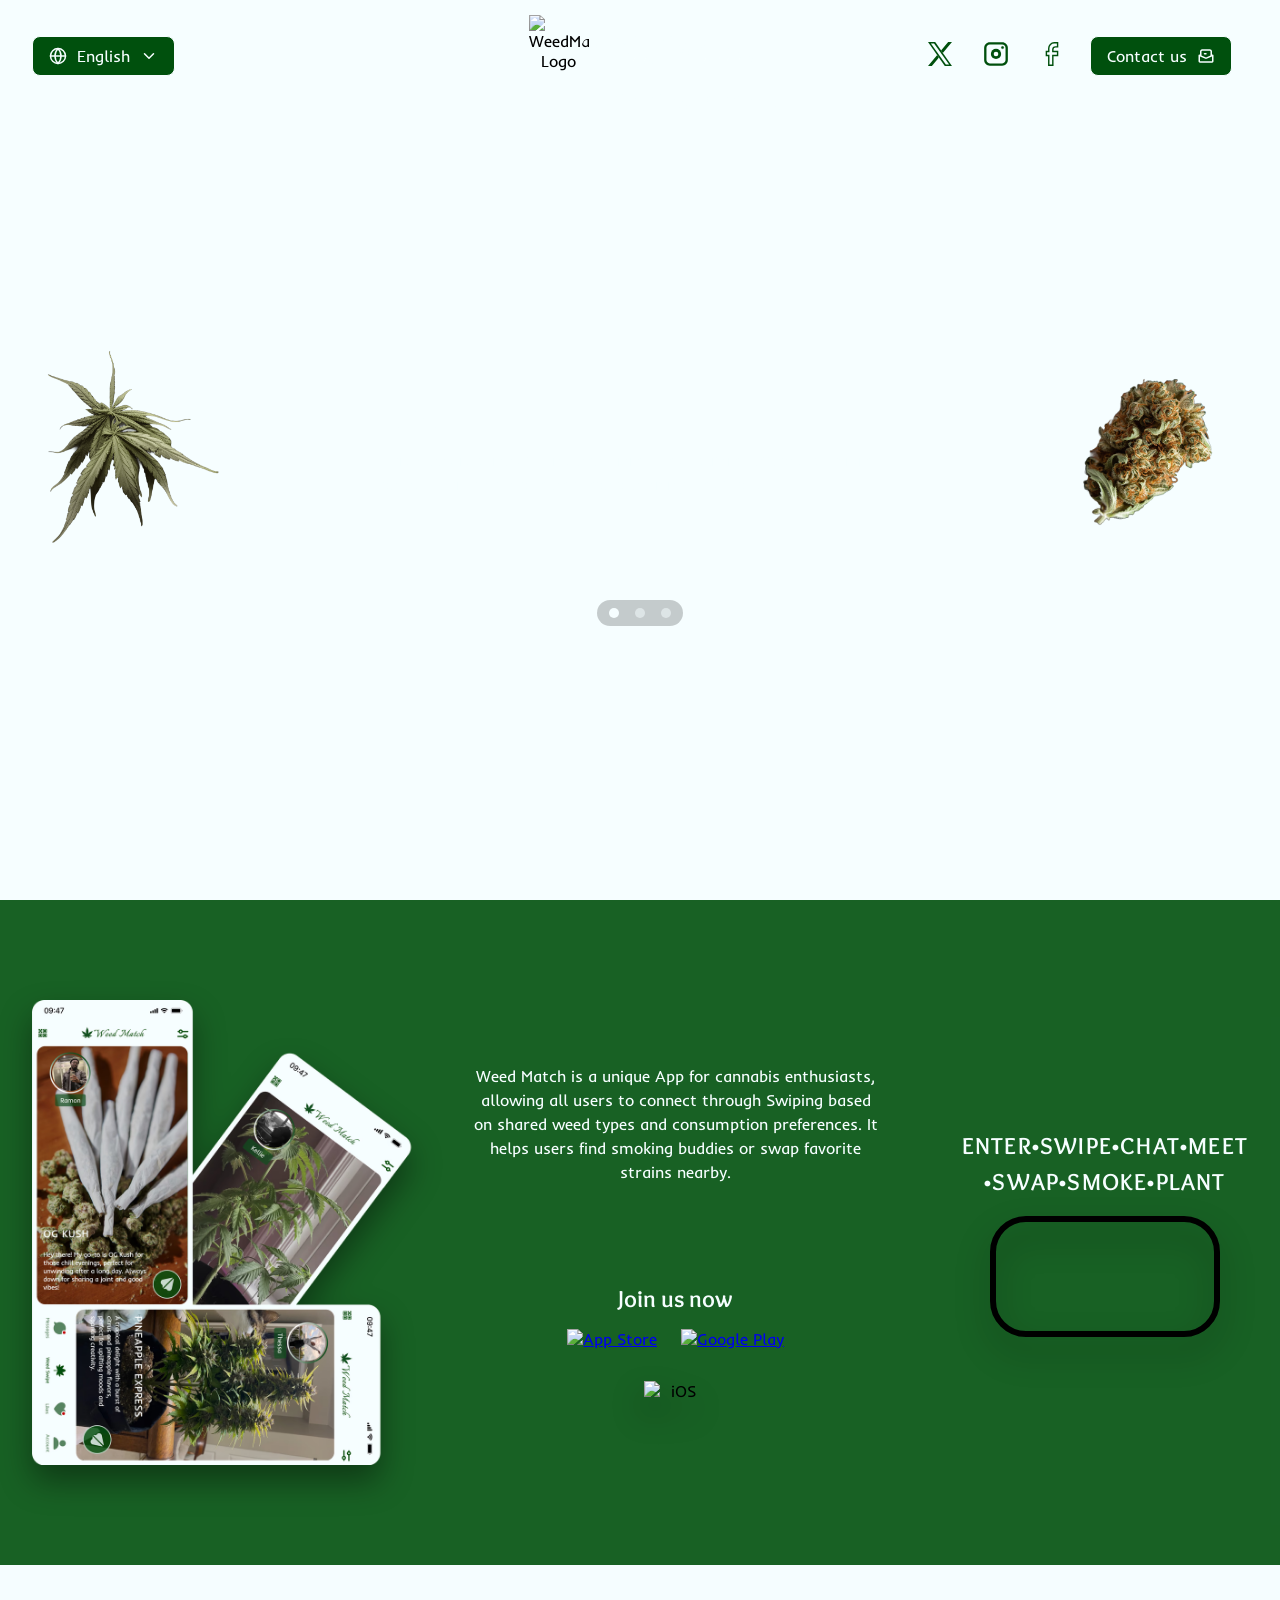
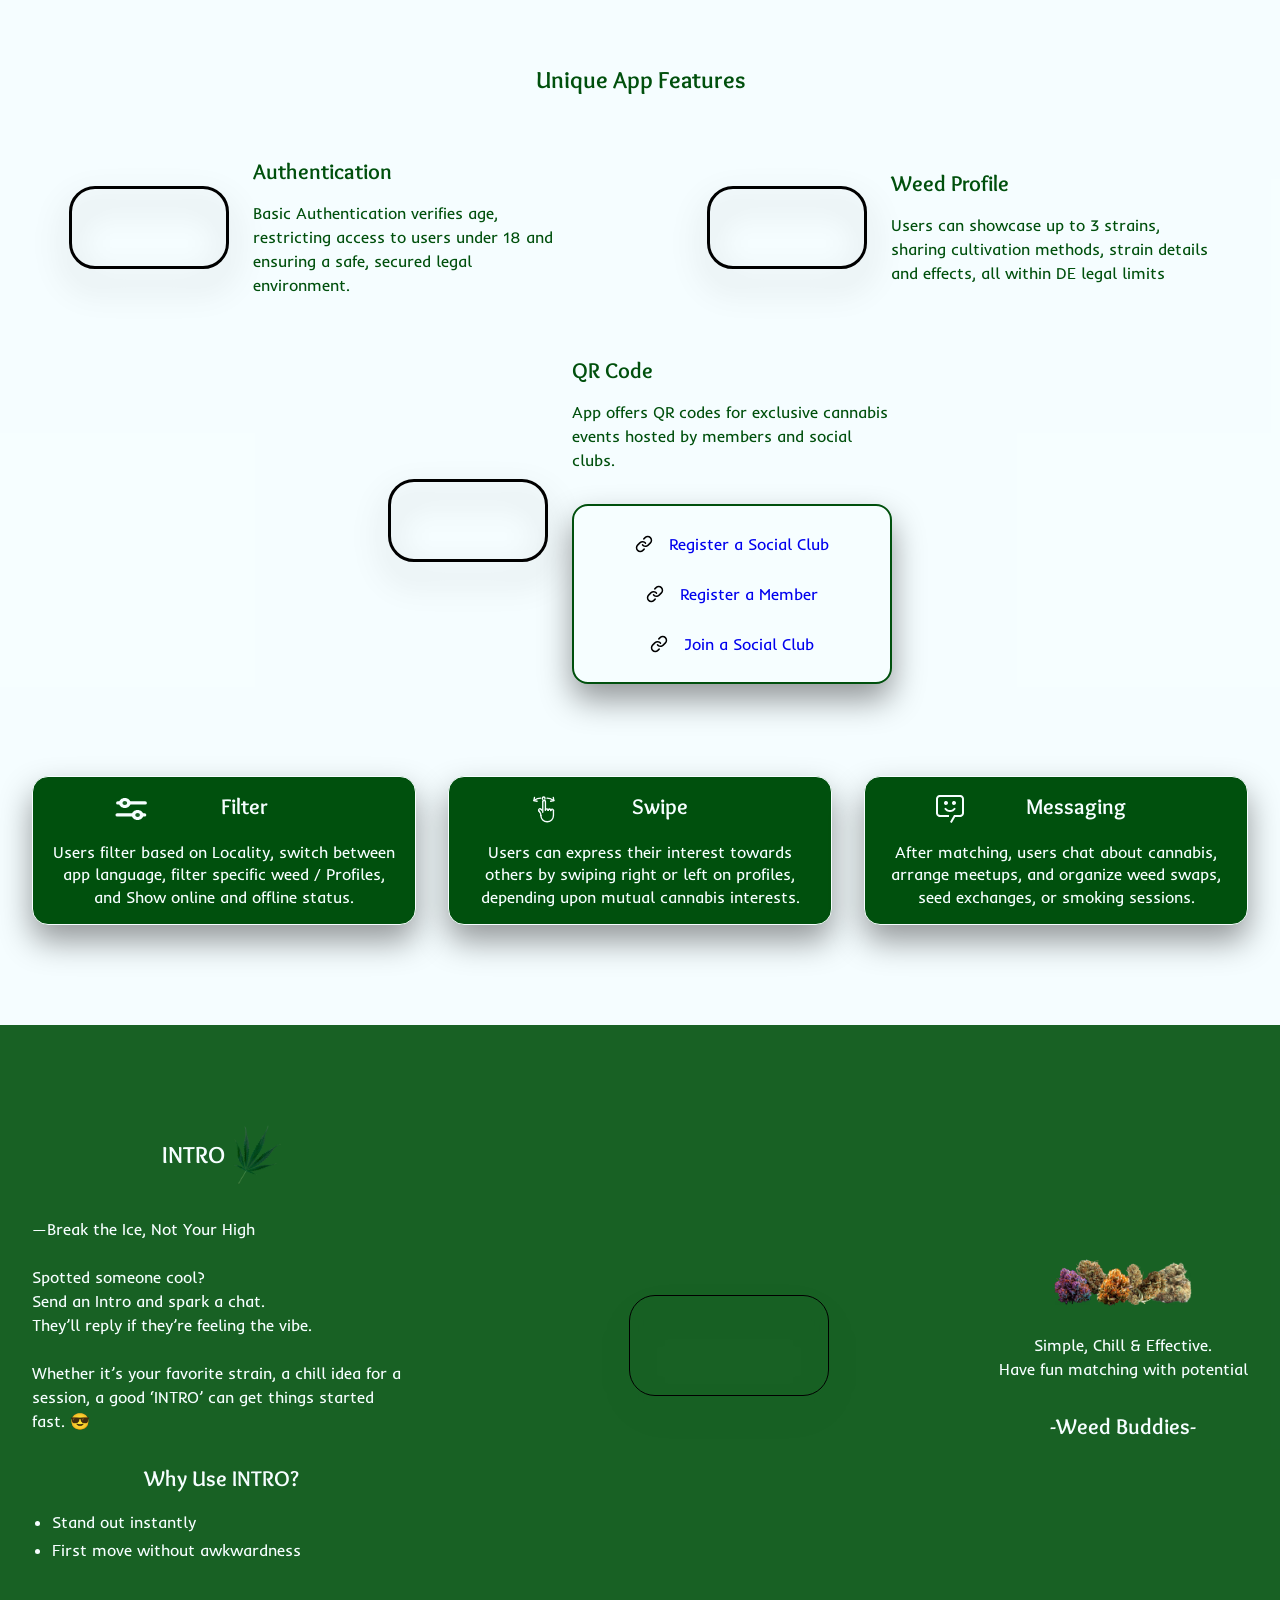
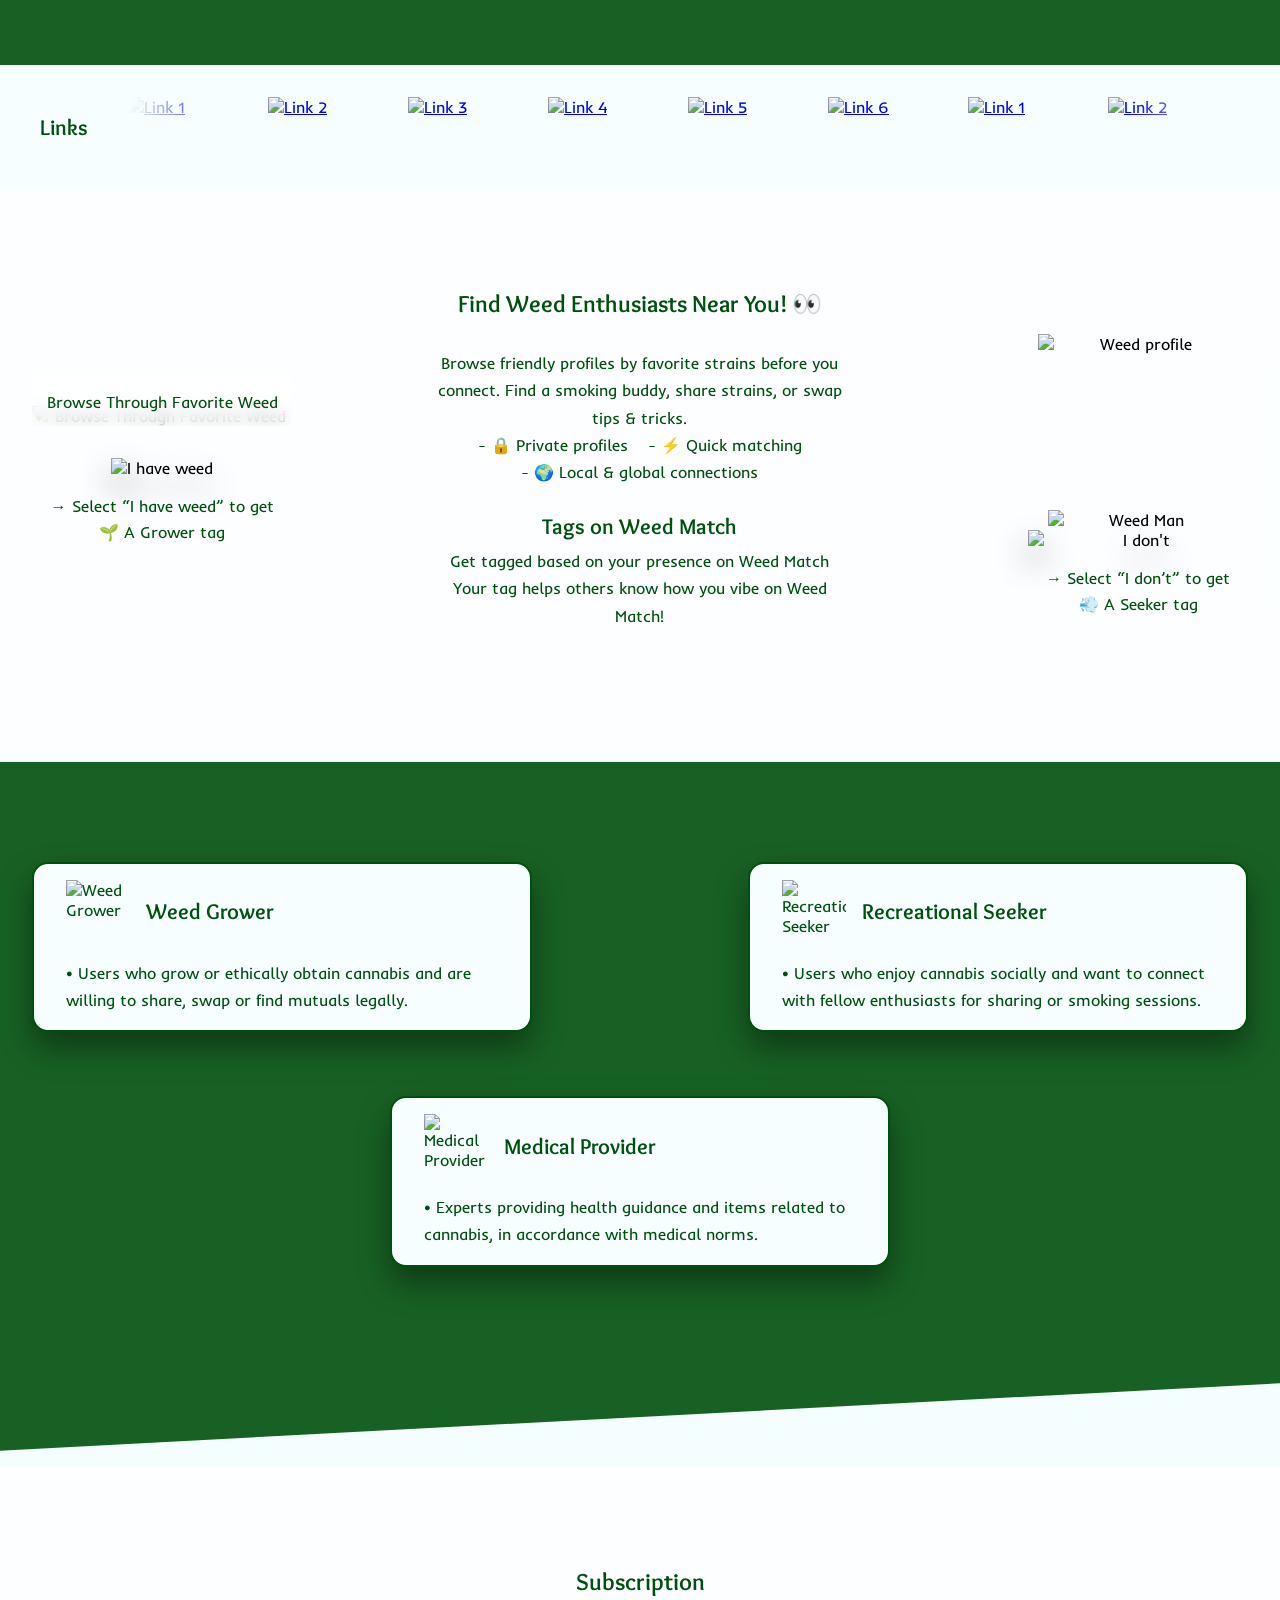
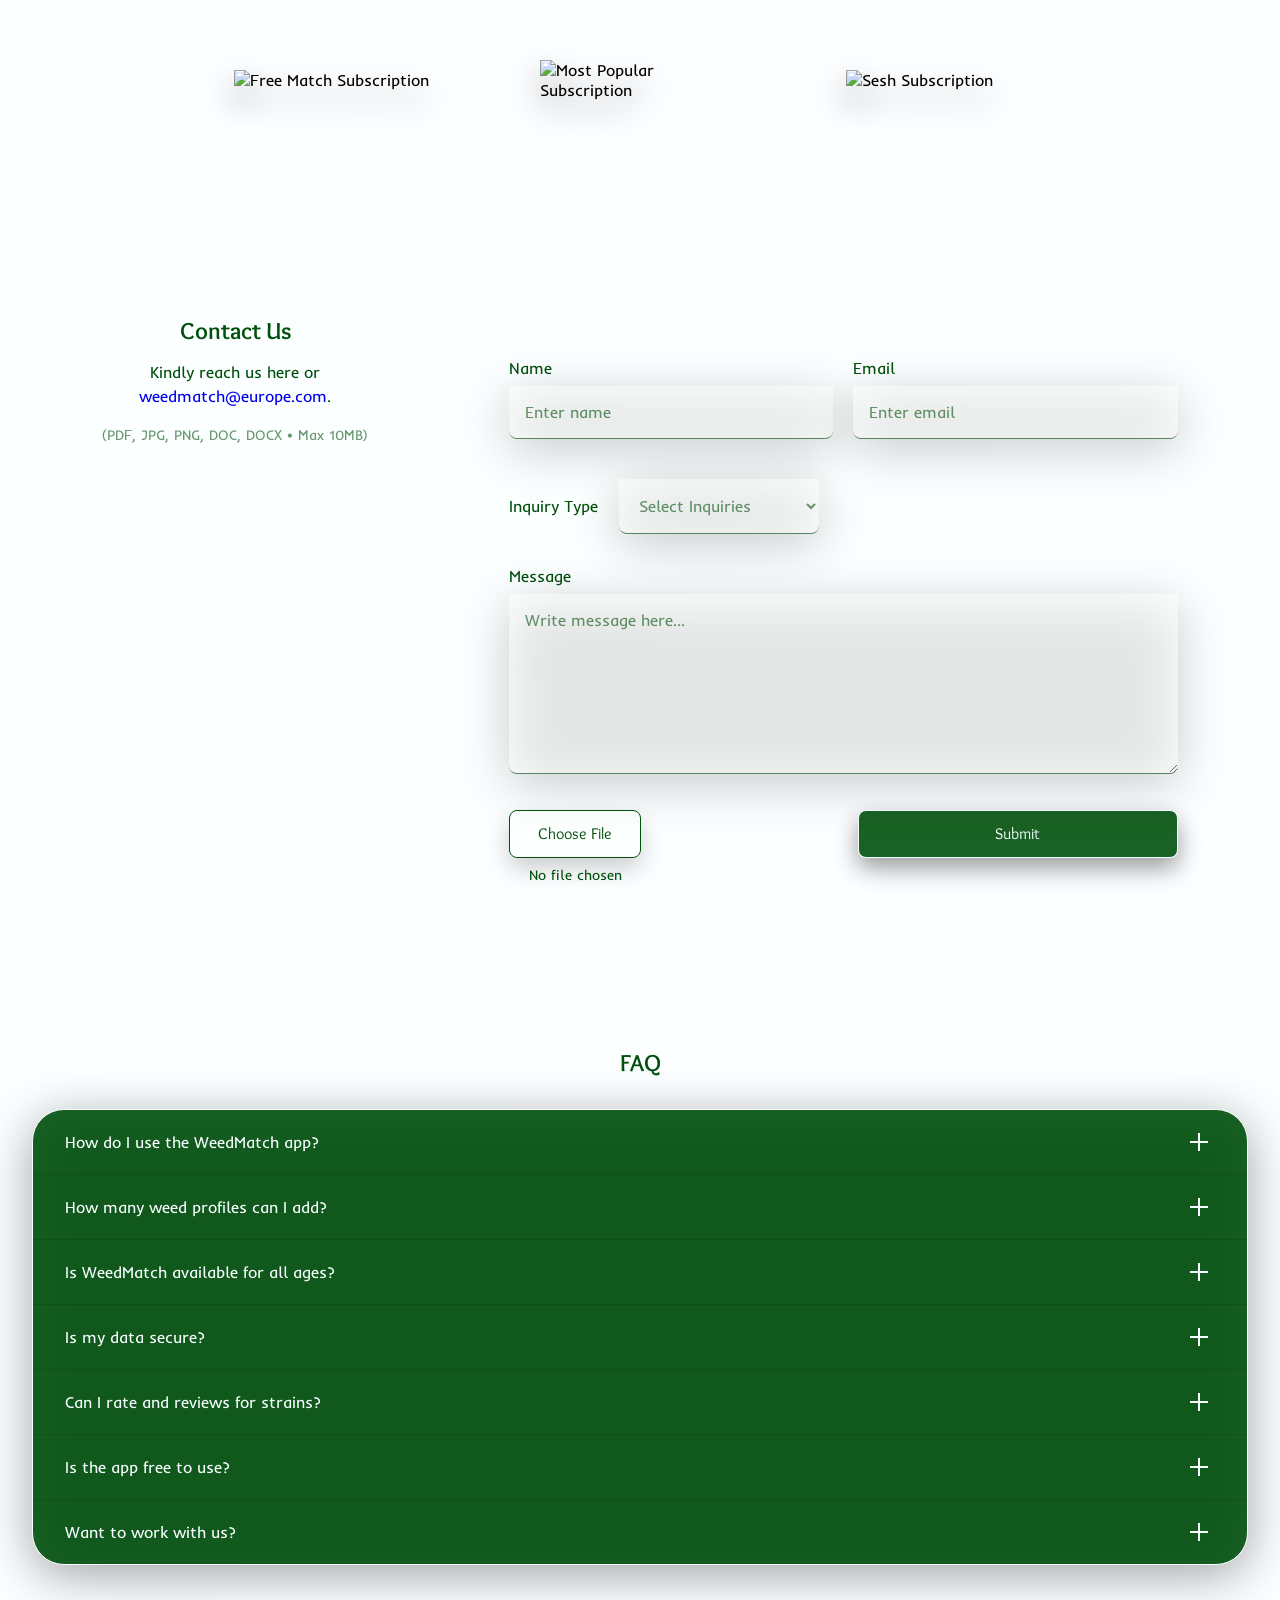
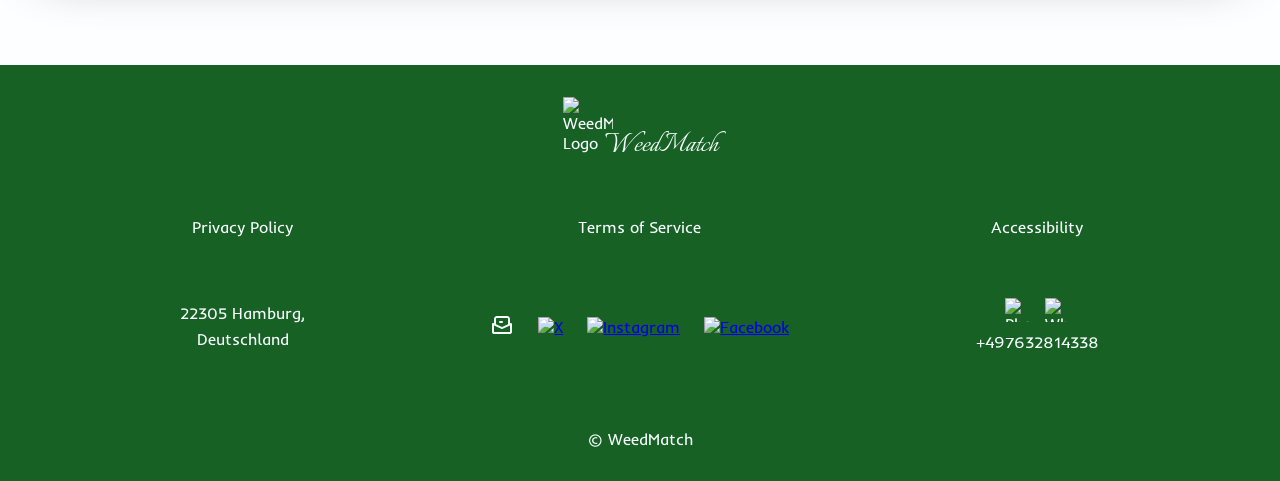
==== index.html @ eb65fa80 "contact form update" ====
<!DOCTYPE html>
<html lang="en">
<head>
    <meta charset="UTF-8">
    <meta name="viewport" content="width=device-width, initial-scale=1.0">
    <meta name="theme-color" content="#00500D">

    <link rel="icon" type="image/png" href="assets/images/favicon.png">
    <meta name="description" content="WeedMatch is a social platform for cannabis enthusiasts to find like minded people, connect, chat, meet, share content, and exchange cannabis related experiences.
">

<!-- Social Media Preview -->

<meta property="og:title" content="WeedMatch">
<meta property="og:description" content="WeedMatch is a social platform for cannabis enthusiasts to find like minded people, connect, chat, meet, share content, and exchange cannabis related experiences.">
<meta property="og:image" content="https://weedmatch.github.io/assets/images/weed-image.png">
<meta property="og:url" content="https://weedmatch.github.io/">
<meta property="og:type" content="website">

    <title>WeedMatch</title>

  <!-- Fonts -->
<link rel="preconnect" href="https://fonts.googleapis.com">
<link rel="preconnect" href="https://fonts.gstatic.com" crossorigin>

<link href="https://fonts.googleapis.com/css2?family=Inder&family=Italianno&family=Overlock:ital,wght@0,400;0,700;0,900;1,400;1,700;1,900&display=swap" rel="stylesheet">

    <!-- CSS -->
    <link rel="stylesheet" href="style.css">
</head>


<body>

    <!-- Fixed Weed Background -->
    <img class="fixed-background" src="assets/images/weed-bg.png" alt="">


    <!-- Hero Section -->
    <section class="hero">

        <!-- Smoke Background Video -->
        <video class="hero-video" autoplay muted loop playsinline>
            <source src="assets/videos/hero-smoke.mp4" type="video/mp4">
        </video>


        <!-- Header -->
        <header class="hero-header container">


            <!-- Brand -->
            <div class="brand">

               <a href="index.html" class="brand-logo">
    <img src="assets/images/weedmatch-logo.png" alt="WeedMatch Logo">

    <div class="brand-name">
        <span>Weed Match</span>
    </div>
             </a>

           <p>Weed Socialization Platform</p>

        </div>


 
          <!-- Header Buttons -->
<div class="header-buttons">

    <div class="language-wrapper">

        <div class="language-selector">

            <img src="assets/icons/icon-language.svg" alt="Language">

            <span class="selected-language">
                English
            </span>

            <img class="language-chevron" src="assets/icons/icon-chevron-down.svg" alt="Change language">

        </div>


        <div class="language-menu">

            <div class="language-option">
                Deutsch
            </div>

        </div>

    </div>


    <!-- Right Actions -->
    <div class="header-actions">


    <!-- Desktop Version -->
<div class="social-icons">

    <div class="icon-frame">
        <a href="https://x.com/weed_match?s=21" target="_blank" rel="noopener noreferrer">
            <img src="assets/icons/icon-x.svg" alt="X">
        </a>
    </div>

    <div class="icon-frame">
        <a href="https://www.instagram.com/weedmatch.app?igsh=bzNyNDAwMW0weTMx" target="_blank" rel="noopener noreferrer">
            <img src="assets/icons/icon-instagram.svg" alt="Instagram">
        </a>
    </div>

    <div class="icon-frame">
        <a href="https://facebook.com" target="_blank" rel="noopener noreferrer">
            <img src="assets/icons/icon-facebook.svg" alt="Facebook">
        </a>
    </div>

</div>


    <a href="mailto:weedmatch@europe.com" class="contact-button">
    <span>Contact us</span>
    <img src="assets/icons/icon-contact.svg" alt="Contact">
</a>


    <!-- Responsive Contact Dropdown -->
<div class="contact-wrapper">

    <button class="contact-toggle">
        <span>Contact us</span>
        <img class="contact-chevron" src="assets/icons/icon-chevron-down.svg" alt="Contact menu">
    </button>


    <div class="contact-menu">

        <div class="icon-frame">
            <a href="https://x.com/weed_match?s=21" target="_blank" rel="noopener noreferrer">
                <img src="assets/icons/icon-x-white.svg" alt="X">
            </a>
        </div>

        <div class="icon-frame">
            <a href="https://www.instagram.com/weedmatch.app?igsh=bzNyNDAwMW0weTMx" target="_blank" rel="noopener noreferrer">
                <img src="assets/icons/icon-instagram-white.svg" alt="Instagram">
            </a>
        </div>

        <div class="icon-frame">
            <a href="https://facebook.com" target="_blank" rel="noopener noreferrer">
                <img src="assets/icons/icon-facebook-white.svg" alt="Facebook">
            </a>
        </div>

        <div class="icon-frame">
            <a href="mailto:weedmatch@europe.com">
                <img src="assets/icons/icon-contact-white.png" alt="Contact">
            </a>
        </div>

    </div>

</div>

        </header>


        <!-- Carousel -->

<div class="weed-carousel container">


    <!-- Sativa Slide -->
    <div class="carousel-slide active">

        <div class="carousel-image left">
            <img src="assets/images/carousel-sativa-left.png" alt="Sativa">
        </div>


        <div class="carousel-content">

            <h1>Sativa</h1>

            <p>
                This weed is prized for its energizing and uplifting effects,
                providing a cerebral high that can enhance creativity and focus.
            </p>

        </div>


        <div class="carousel-image right">
            <img src="assets/images/carousel-sativa-right.png" alt="Sativa">
        </div>

    </div>



    <!-- Hybrid Slide -->
    <div class="carousel-slide">

        <div class="carousel-image left">
            <img src="assets/images/carousel-hybrid-left.png" alt="Hybrid">
        </div>


        <div class="carousel-content">

            <h1>Hybrid</h1>

            <p>
                Combines the best of Indica and Sativa strains, 
                delivering a balanced mix of relaxation and 
                uplifting energy for any occasion.
            </p>

        </div>


        <div class="carousel-image right">
            <img src="assets/images/carousel-hybrid-right.png" alt="Hybrid">
        </div>

    </div>



    <!-- Indica Slide -->
    <div class="carousel-slide">

        <div class="carousel-image left">
            <img src="assets/images/carousel-indica-left.png" alt="Indica">
        </div>


        <div class="carousel-content">

            <h1>Indica</h1>

            <p>
                Known for its soothing and sedating effects,
                ideal for nighttime relaxation and helping you fully unwind.
            </p>

        </div>


        <div class="carousel-image right">
            <img src="assets/images/carousel-indica-right.png" alt="Indica">
        </div>

    </div>


</div>



<!-- Carousel Controls -->

<div class="carousel-controls">

    <div class="carousel-dot active" data-slide="0"></div>
    <div class="carousel-dot" data-slide="1"></div>
    <div class="carousel-dot" data-slide="2"></div>

</div>






        


        
        
    </section>


    <!-- Swipe Section -->

<section class="swipe-section">

    <div class="swipe-container">


        <!-- Left Image -->

        <div class="swipe-image">

            <img src="assets/images/swipepage-image.avif" alt="Swipe Page">

        </div>


        <!-- Middle Content -->

<div class="swipe-content">


    <p class="swipe-description">

        Weed Match is a unique App for cannabis enthusiasts, 
        allowing all users to connect through Swiping based on shared weed 
        types and consumption preferences. It helps users find smoking buddies 
        or swap favorite strains nearby.

    </p>

    <h2 class="swipe-title">

        Join us now

    </h2>

   <div class="store-buttons">

      <a href="https://apple.com/" target="_blank" rel="noopener noreferrer">
        <img src="assets/icons/icon-app-store.svg" alt="App Store">
     </a>

      <a href="https://play.google.com/store/games?hl=en" target="_blank" rel="noopener noreferrer">
        <img src="assets/icons/icon-google-play.svg" alt="Google Play">
     </a>

</div>

    <!-- Decorative Icons -->

    <div class="swipe-decoration">

        <img src="assets/icons/weed-icon.png" alt="">

        <img class="ios-icon" src="assets/icons/ios-icon.svg" alt="iOS">

        <img src="assets/icons/weed-icon.png" alt="">

    </div>

</div>


        <!-- Right Video -->

        <div class="swipe-video-container">
            
            <div class="video-title-text">
    ENTER•SWIPE•CHAT•MEET
    <br>
    •SWAP•SMOKE•PLANT
</div>

            <div class="phone-mockup">
                
                <video autoplay muted loop playsinline>

                    <source src="assets/videos/swipe-view.mp4" type="video/mp4">

                </video>

            </div>

        </div>

    </div>

</section>










    
<!-- Unique App Features Section -->
    
<section class="unique-features-section">

    <h2 class="section-title">Unique App Features</h2>

    <div class="unique-features-container">


        <!-- Feature 1: Basic Authentication -->
        <div class="feature-row">

            <div class="feature-video">
                <div class="video-mockup">
                    <video autoplay muted loop playsinline>
                        <source src="assets/videos/basic-authentication.mp4" type="video/mp4">
                    </video>
                </div>
            </div>


            <div class="feature-content">

                <h2>Authentication</h2>

                <p>
                    Basic Authentication verifies age, restricting access to users under 
                    18 and ensuring a safe, secured legal environment.
                </p>

            </div>

        </div>


        <!-- Feature 2: Weed Profile -->
        <div class="feature-row">

            <div class="feature-video">
                <div class="video-mockup">
                    <video autoplay muted loop playsinline>
                        <source src="assets/videos/weed-profile.mp4" type="video/mp4">
                    </video>
                </div>
            </div>


            <div class="feature-content">

                <h2>Weed Profile</h2>

                <p>
                    Users can showcase up to 3 strains, sharing cultivation methods, strain details and effects, all within DE legal limits
                </p>

            </div>

        </div>

        <!-- Feature 3: QR Code Social Clubs -->
        <div class="feature-row">

            <div class="feature-video">
                <div class="video-mockup">
                    <video autoplay muted loop playsinline>
                        <source src="assets/videos/qr-code.mp4" type="video/mp4">
                    </video>
                </div>
            </div>

                   <div class="feature-content">

            <h2>QR Code</h2>

            <p>
                App offers QR codes for exclusive cannabis events hosted by members and social clubs.
            </p>

            <!-- QR Links Frame -->

            <div class="qr-links-box">

    <a href="https://forms.gle/w1RPfFKexkXsT8Qy8" target="_blank" rel="noopener noreferrer">
        <img src="assets/icons/link-chain.svg" alt="">
        Register a Social Club
    </a>

    <a href="https://forms.gle/Zi711PhCf2ZH7Gg26" target="_blank" rel="noopener noreferrer">
        <img src="assets/icons/link-chain.svg" alt="">
        Register a Member
    </a>

    <a href="https://www.socialclublist.com/social-clubs" target="_blank" rel="noopener noreferrer">
        <img src="assets/icons/link-chain.svg" alt="">
        Join a Social Club
    </a>

</div>

        </div>

    </div>


    <!-- Feature Cards -->

    <div class="bottom-feature-cards">

        <!-- Card 1 -->

        <div class="bottom-feature-card">

            <div class="card-icon-wrapper">
                <img src="assets/icons/filter-icon.svg" class="card-icon green-icon" alt="Filter">
                <img src="assets/icons/filter-icon-white.svg" class="card-icon white-icon" alt="Filter">
            </div>

            <h3>Filter</h3>

            <p>
                Users filter based on Locality, switch between app language, filter specific weed / Profiles, and Show online and offline status.
            </p>

        </div>

        <!-- Card 2 -->

        <div class="bottom-feature-card">

            <div class="card-icon-wrapper">
                <img src="assets/icons/swipe-connectivity.svg" class="card-icon green-icon" alt="Swipe Connectivity">
                <img src="assets/icons/swipe-connectivity-white.svg" class="card-icon white-icon" alt="Swipe Connectivity">
            </div>

            <h3>Swipe</h3>

            <p>
                Users can express their interest towards others by swiping right or left on profiles, depending upon mutual cannabis interests.
            </p>

        </div>

        <!-- Card 3 -->

        <div class="bottom-feature-card">

            <div class="card-icon-wrapper">
                <img src="assets/icons/direct-communication.svg" class="card-icon green-icon" alt="Direct Communication">
                <img src="assets/icons/direct-communication-white.svg" class="card-icon white-icon" alt="Direct Communication">
            </div>

            <h3>Messaging</h3>

            <p>
                After matching, users chat about cannabis, arrange meetups, 
                and organize weed swaps, seed exchanges, or smoking sessions.
            </p>

        </div>
    </div>

</div>

</section>
   









    
<!-- INTRO Section -->

<section class="intro-section">
    <div class="intro-container">

        <!-- Column 1: INTRO Content -->
        <div class="intro-content">

            <div class="intro-title-row">

                <h2>INTRO</h2>
                <img src="assets/images/weed-leave.avif" alt="Weed Leaf">

            </div>


            <p class="intro-description">

                —Break the Ice, Not Your High<br><br>

                Spotted someone cool?<br>
                Send an Intro and spark a chat.<br>
                They’ll reply if they’re feeling the vibe.<br><br>

                Whether it’s your favorite strain, a chill idea 
                for a session, a good ‘INTRO’ can get things 
                started fast. 😎

            </p>

            <h3 class="intro-subtitle">
                Why Use INTRO?
            </h3>

            <ul class="intro-benefits">

                <li>Stand out instantly</li>

                <li>First move without awkwardness</li>

            </ul>

        </div>

        <!-- Column 2: Video -->

        <div class="intro-video-container">
            <div class="intro-video-frame">

                <video autoplay muted loop playsinline>
                    <source src="assets/videos/send-intro.mp4" type="video/mp4">

                </video>

            </div>
            
        </div>


        <!-- Column 3: Weed Buddies -->
        <div class="intro-right">

            <img 
            class="intro-weed-image" 
            src="assets/images/weed-image.png" 
            alt="Weed">

            <p class="intro-right-text">

                Simple, Chill & Effective.<br>
                Have fun matching with potential

            </p>

            <h3 class="weed-buddies-title">

                -Weed Buddies-

            </h3>

        </div>

    </div>
    </section>

    


    





    
<!-- Links Ticker Section -->

<section class="links-section">

    <div class="links-container">

        <h2 class="links-title">
            Links
        </h2>

        <div class="ticker-wrapper">

            <div class="ticker-track">



                <!-- First Logo Set -->

                <div class="ticker-set">


                    <a href="https://docs.google.com/forms/d/e/1FAIpQLScVTIOOdbUJV9QoDYIU9YzP6MgNE5QOnMY_2gLRpHkIwErt3A/viewform" target="_blank">
                        <img src="assets/images/logo-link-1.png" alt="Link 1">
                    </a>

                    <a href="https://www.dutch-headshop.eu/blog/germany-cannabis-legalization" target="_blank">
                        <img src="assets/images/logo-link-2.png" alt="Link 2">
                    </a>

                    <a href="https://cannabis-akademie.com/en/" target="_blank">
                        <img src="assets/images/logo-link-3.png" alt="Link 3">
                    </a>

                    <a href="https://cscsdeutschland.de/" target="_blank">
                        <img src="assets/images/logo-link-4.png" alt="Link 4">
                    </a>

                    <a href="https://aachen-social-club.de/" target="_blank">
                        <img src="assets/images/logo-link-5.png" alt="Link 5">
                    </a>

                    <a href="https://biotabs.nl/en/blog/germany-embraces-cannabis/" target="_blank">
                        <img src="assets/images/logo-link-6.png" alt="Link 6">
                    </a>

                </div>


                <!-- Duplicate Logo Set For Infinite Loop -->

                <div class="ticker-set">

                    <a href="https://docs.google.com/forms/d/e/1FAIpQLScVTIOOdbUJV9QoDYIU9YzP6MgNE5QOnMY_2gLRpHkIwErt3A/viewform" target="_blank">
                        <img src="assets/images/logo-link-1.png" alt="Link 1">
                    </a>

                    <a href="https://www.dutch-headshop.eu/blog/germany-cannabis-legalization" target="_blank">
                        <img src="assets/images/logo-link-2.png" alt="Link 2">
                    </a>

                    <a href="https://cannabis-akademie.com/en/" target="_blank">
                        <img src="assets/images/logo-link-3.png" alt="Link 3">
                    </a>

                    <a href="https://cscsdeutschland.de/" target="_blank">
                        <img src="assets/images/logo-link-4.png" alt="Link 4">
                    </a>

                    <a href="https://aachen-social-club.de/" target="_blank">
                        <img src="assets/images/logo-link-5.png" alt="Link 5">
                    </a>

                    <a href="https://biotabs.nl/en/blog/germany-embraces-cannabis/" target="_blank">
                        <img src="assets/images/logo-link-6.png" alt="Link 6">
                    </a>

                </div>

            </div>
        </div>
    </div>

</section>









    <!-- Weed Enthusiasts Section -->

<section class="enthusiasts-section">

    <div class="enthusiasts-container">

        <!-- Column 1 -->
        
        <div class="enthusiasts-left">


            <div class="weed-selection-card">
                <div class="weed-selection-image">
                    <img src="assets/images/weed-selection.png" alt="Browse Through Favorite Weed">

                    <div class="weed-selection-overlay">

                        Browse Through Favorite Weed

                    </div>
                </div>

            </div>

            <div class="enthusiasts-tag-image">

                <img src="assets/images/i-do.png" alt="I have weed">

            </div>

            <p class="enthusiasts-tag-text">

                → Select “I have weed” to get<br>
                🌱 A Grower tag

            </p>

        </div>



        <!-- Column 2 -->

        <div class="enthusiasts-content">

            <h2>
                Find Weed Enthusiasts Near You! 👀
            </h2>

            <p>
                
                Browse friendly profiles by favorite strains before you connect. Find a smoking buddy, share strains, or swap tips & tricks.
                
                <br>
                
                - 🔒 Private profiles&nbsp;&nbsp;&nbsp;&nbsp;- ⚡ Quick matching<br>
                - 🌍 Local & global connections
                
                <br><br>
                
            </p>

            <h3>

                Tags on Weed Match

            </h3>
            
            <p>

                Get tagged based on your presence on Weed Match
                <br>
                Your tag helps others know how you vibe on Weed Match!
            </p>

        </div>


        <!-- Column 3 -->

        <div class="enthusiasts-right">

            <!-- Image Slider -->

            <div class="enthusiasts-slider">
                <img class="slider-image active" src="assets/images/1.png" alt="Weed profile">
                <img class="slider-image" src="assets/images/2.png" alt="Weed profile">
                <img class="slider-image" src="assets/images/3.png" alt="Weed profile">
                <img class="slider-image" src="assets/images/4.png" alt="Weed profile">
                <img class="slider-image" src="assets/images/5.png" alt="Weed profile">
                <img class="slider-image" src="assets/images/6.png" alt="Weed profile">
                <img class="slider-image" src="assets/images/7.png" alt="Weed profile">
                <img class="slider-image" src="assets/images/8.png" alt="Weed profile">
                <img class="slider-image" src="assets/images/9.png" alt="Weed profile">

            </div>

            <img class="weed-man-image" src="assets/images/weed-man.png" alt="Weed Man">
            <img class="i-dont-image" src="assets/images/i-dont.png" alt="I don't">
            <p class="enthusiasts-seeker-text">

    → Select “I don’t” to get<br>
    💨 A Seeker tag

</p>
        </div>

    </div>

</section>








<!-- Weed Match Tags Section -->

<section class="tags-section">

    <div class="tags-container">

        <!-- Top Left: Weed Grower -->

        <div class="tag-card tag-card-grower">

            <div class="tag-header">

                <div class="tag-icon-wrapper">

                    <img 
                        class="tag-icon icon-default"
                        src="assets/icons/weed-icon.png"
                        alt="Weed Grower"
                    >

                    <img 
                        class="tag-icon icon-hover"
                        src="assets/icons/weed-icon-white.png"
                        alt="Weed Grower"
                    >

                </div>

                <h3>
                    Weed Grower
                </h3>

            </div>

            <p>
                • Users who grow or ethically obtain cannabis and are willing to share, swap or find mutuals legally.
            </p>

        </div>


        <!-- Bottom Center: Medical Provider -->

        <div class="tag-card tag-card-medical">

            <div class="tag-header">

                <div class="tag-icon-wrapper">

                    <img 
                        class="tag-icon icon-default"
                        src="assets/icons/med.png"
                        alt="Medical Provider"
                    >

                    <img 
                        class="tag-icon icon-hover"
                        src="assets/icons/med.png"
                        alt="Medical Provider"
                    >

                </div>

                <h3>
                    Medical Provider
                </h3>

            </div>

            <p>
                • Experts providing health guidance and items related to cannabis, in accordance with medical norms.
            </p>

        </div>


        <!-- Top Right: Recreational Seeker -->

        <div class="tag-card tag-card-seeker">

            <div class="tag-header">

                <div class="tag-icon-wrapper">

                    <img 
                        class="tag-icon icon-default"
                        src="assets/icons/seeker.png"
                        alt="Recreational Seeker"
                    >

                    <img 
                        class="tag-icon icon-hover"
                        src="assets/icons/seeker-white.png"
                        alt="Recreational Seeker"
                    >

                </div>

                <h3>
                    Recreational Seeker
                </h3>

            </div>

            <p>
                • Users who enjoy cannabis socially and want to connect with fellow enthusiasts for sharing or smoking sessions.
            </p>

        </div>

    </div>

</section>





<!-- SECTION DIVIDER -->

<div class="section-divider">
    <img src="assets/images/polygon-divider.svg" alt="">
</div>










    <!-- SUBSCRIPTION SECTION -->

<section class="subscription-section">

    <div class="subscription-container">

        <h2>
            Subscription
        </h2>

        <!-- Desktop subscription cards -->

        <div class="subscription-desktop">
            <img src="assets/images/free-match.png" alt="Free Match Subscription">
            <img src="assets/images/most-popular.png" alt="Most Popular Subscription">
            <img src="assets/images/sesh.png" alt="Sesh Subscription">

        </div>


        <!-- Mobile subscription slider -->

        <div class="subscription-slider">

           <button class="subscription-arrow left-arrow">

    <img src="assets/icons/arrow-circle.svg" alt="Previous">

</button>

<div class="subscription-slide-image">

        <img 
        id="subscription-image"
        src="assets/images/most-popular.png"
        alt="Subscription Plan">

    </div>
            
<button class="subscription-arrow right-arrow">

    <img src="assets/icons/arrow-circle.svg" alt="Next">

</button>

        </div>

        <!-- slider dots -->

        <div class="subscription-dots">
            <span class="subscription-dot active"></span>
            <span class="subscription-dot"></span>
            <span class="subscription-dot"></span>

        </div>


    </div>

</section>















<!-- Contact Us Section -->

<section class="contact-form-section">

    <div class="contact-form-container">

        <!-- Left Column -->

        <div class="contact-content">

            <div class="sticky-inner">

                <h2>Contact Us</h2>

                <p>
                    Kindly reach us here or
                    <br>
                    <a href="mailto:weedmatch@europe.com">weedmatch@europe.com</a>.
                </p>

                <p class="file-restriction-note">
                    (PDF, JPG, PNG, DOC, DOCX • Max 10MB)
                </p>

            </div>

        </div>


        <!-- Right Column -->

        <div class="contact-form-wrapper">

            <form id="contactForm" class="contact-form">

                <!-- Name + Email Row -->

                <div class="form-row">

                    <div class="form-group">

                        <label for="fullname">Name</label>

                        <input 
                            type="text"
                            id="fullname"
                            name="fullname"
                            placeholder="Enter name"
                            required>

                    </div>

                    <div class="form-group">

                        <label for="email">Email</label>

                        <input 
                            type="email"
                            id="email"
                            name="email"
                            placeholder="Enter email"
                            required>

                    </div>

                </div>


                <!-- Inquiry Type -->

                <div class="form-group">

                    <label for="inquiry">Inquiry Type</label>

                    <select id="inquiry" name="inquiry" required>

                        <option value="" disabled selected>
                            Select Inquiries
                        </option>

                        <option value="Report Issues">
                            Report Issues
                        </option>

                        <option value="Careers">
                            Careers
                        </option>

                        <option value="Med Providers">
                            Med Providers
                        </option>

                        <option value="Others">
                            Others
                        </option>

                    </select>

                </div>


                <!-- Message -->

                <div class="form-group">

                    <label for="message">Message</label>

                    <textarea
                        id="message"
                        name="message"
                        placeholder="Write message here..."
                        required></textarea>

                </div>


                <!-- File + Submit Row -->

                <div class="form-bottom-row">

                    <div class="file-group">

                        <label for="attachment" class="file-button">
                            Choose File
                        </label>

                        <input
                            type="file"
                            id="attachment"
                            name="attachment"
                            hidden>

                        <div class="file-list">
                            No file chosen
                        </div>

                    </div>

                    <button type="submit" class="contact-submit">
                        Submit
                    </button>

                </div>

            </form>

                <!-- Success Overlay -->
    <!-- THIS IS WHERE IT GOES: AFTER contact-form-container -->

    <div class="contact-success-overlay" id="contactSuccessOverlay">

        <div class="contact-success-card">

            <button
                type="button"
                class="contact-success-close"
                id="contactSuccessClose"
                aria-label="Close success message">
                ×
            </button>

            <div class="contact-success-title">

                <span class="success-check">✓</span>

                <span>Sent</span>

            </div>

            <p class="contact-success-message">

                Thank you <span id="successFirstName"></span>.<br>
                We will respond shortly.

            </p>

        </div>

    </div>

        </div>

    </div>

</section>










<!-- FAQ Section -->

<section class="contact-faq-section">

    <div class="contact-faq-container">

        <!-- FAQ -->

        <div class="faq-content">

            <h2>
                FAQ
            </h2>


            <div class="faq-accordion">


                <div class="faq-item">

                    <button class="faq-question">

                        <span>
                            How do I use the WeedMatch app?
                        </span>

                        <span class="faq-icon">
                            +
                        </span>

                    </button>


                    <div class="faq-answer">

                        <p>
                            Simply download the app, create a profile, and use the matching features to find strains, products, or other like minded users that fit your preferences.
                        </p>

                    </div>
                </div>



                <div class="faq-item">

                    <button class="faq-question">

                        <span>
                            How many weed profiles can I add?
                        </span>

                        <span class="faq-icon">
                            +
                        </span>

                    </button>


                    <div class="faq-answer">

                        <p>
                            Users at the moment are able to add 1 - 3 strains max. to their profile.
                        </p>

                    </div>

                </div>


                <div class="faq-item">

                    <button class="faq-question">

                        <span>
                            Is WeedMatch available for all ages?
                        </span>

                        <span class="faq-icon">
                            +
                        </span>

                    </button>


                    <div class="faq-answer">

                        <p>
                            No, WeedMatch only allows users from ages 18 and above to use the application.
                        </p>

                    </div>

                </div>


                <div class="faq-item">

                    <button class="faq-question">

                        <span>
                            Is my data secure?
                        </span>

                        <span class="faq-icon">
                            +
                        </span>

                    </button>


                    <div class="faq-answer">

                        <p>
                            Yes, WeedMatch employs robust encryption and privacy measures to keep your information safe.
                        </p>

                    </div>

                </div>

                <div class="faq-item">

                    <button class="faq-question">

                        <span>
                            Can I rate and reviews for strains?
                        </span>

                        <span class="faq-icon">
                            +
                        </span>

                    </button>


                    <div class="faq-answer">

                        <p>
                            Once you’ve tried a strain, you can rate the user directly in the app to help other users. Reviews are not supported.
                        </p>

                    </div>

                </div>


                <div class="faq-item">

                    <button class="faq-question">

                        <span>
                            Is the app free to use?
                        </span>

                        <span class="faq-icon">
                            +
                        </span>

                    </button>


                    <div class="faq-answer">

                        <p>
                            WeedMatch is available for free download on both iOS and Android. To unlock premium features and connect with the community, you can subscribe weekly for just €2 or choose a 3-month plan at €20, saving 22%.
                        </p>

                    </div>

                </div>

                <div class="faq-item">

                    <button class="faq-question">

                        <span>
                            Want to work with us?
                        </span>

                        <span class="faq-icon">
                            +
                        </span>
                    </button>

                    <div class="faq-answer">

                        <p>
                            Feel free to send us a speculative application at weedmatch@europe.com. Be sure to include your CV, a cover letter outlining how you can contribute to our team, and any other documents that demonstrate your suitability for the role.
                        </p>

                    </div>

                </div>

            </div>

        </div>

    </div>

</section>






    



    

    <!-- FOOTER -->

<footer class="footer-section">

    <div class="footer-container">


        <!-- Footer Logo -->

        <div class="footer-logo">

                       <a href="index.html" class="brand-logo">
            <img src="assets/images/weedmatch-logo.png" alt="WeedMatch Logo">

            <span>
                WeedMatch
            </span>
            </a>

        </div>


        <!-- Desktop Footer Columns -->

        <div class="footer-columns">

            <!-- Privacy -->

            <div class="footer-column">

        <h3>
        <a href="pages/privacy.html">
            Privacy Policy
             </a>
        </h3>

                <p class="footer-address">
                    22305 Hamburg,<br>
                    Deutschland
                </p>

            </div>



            <!-- Terms -->

    <div class="footer-column">

        <h3>
        <a href="pages/terms.html">
            Terms of Service
             </a>
        </h3>


    <div class="footer-social-icons">

        <a href="mailto:weedmatch@europe.com">
            <img src="assets/icons/icon-contact.svg" alt="Contact">
        </a>

        <a href="https://x.com/weed_match?s=21" target="_blank" rel="noopener noreferrer">
            <img src="assets/icons/icon-x-white.svg" alt="X">
        </a>

        <a href="https://www.instagram.com/weedmatch.app?igsh=bzNyNDAwMW0weTMx" target="_blank" rel="noopener noreferrer">
            <img src="assets/icons/icon-instagram-white.svg" alt="Instagram">
        </a>

        <a href="https://facebook.com" target="_blank" rel="noopener noreferrer">
            <img src="assets/icons/icon-facebook-white.svg" alt="Facebook">
        </a>

    </div>

</div>


            <!-- Accessibility -->

            <div class="footer-column">

                <h3>
                <a href="pages/accessibility.html">
                    Accessibility
                      </a>
                </h3>

                <div class="footer-contact">

                    <div class="footer-contact-icons">

                        <img src="assets/icons/phone.svg" alt="Phone">

                        <img src="assets/icons/bwhatsapp.svg" alt="Whatsapp">

                    </div>

                    <p>
                     +497632814338
                    </p>

                </div>

            </div>

        </div>
        <!-- END DESKTOP FOOTER COLUMNS -->

        <!-- Desktop Copyright -->

        <div class="footer-copyright">

            © WeedMatch

        </div>
        </footer>





        
        
<!-- MOBILE FOOTER -->

<footer class="footer-mobile">

    <!-- Logo -->

    <div class="footer-mobile-logo">

                  <a href="index.html" class="brand-logo">
        <img src="assets/images/weedmatch-logo.png" alt="WeedMatch Logo">

        <span>
            WeedMatch
        </span>
        </a>

    </div>


    <!-- Mobile Footer Content -->

    <div class="footer-mobile-content">


        <!-- COLUMN 1 -->

        <div class="footer-mobile-column-left">


            <h3>
        <a href="pages/privacy.html">
        Privacy Policy
            </a>
        </h3>


           <h3>
        <a href="pages/terms.html">
        Terms of Service
            </a>
        </h3>


          <h3>
        <a href="pages/accessibility.html">
        Accessibility
            </a>
        </h3>

            <div class="footer-mobile-contact">

                <div class="footer-mobile-contact-icons">

                    <img src="assets/icons/phone.svg" alt="Phone">

                    <img src="assets/icons/bwhatsapp.svg" alt="Whatsapp">

                </div>


                <p>
                +4917632814338
                </p>

            </div>
        </div>


       <!-- COLUMN 2 -->

<div class="footer-mobile-column-right">


    <div class="footer-mobile-social">


        <!-- TOP ICON ROW -->

        <div class="footer-mobile-icon-row">

            <a href="mailto:weedmatch@europe.com">
                <img src="assets/icons/icon-contact.svg" alt="Contact">
            </a>

            <a href="https://x.com/weed_match?s=21" target="_blank" rel="noopener noreferrer">
                <img src="assets/icons/icon-x-white.svg" alt="X">
            </a>

        </div>


        <!-- MIDDLE ICON ROW -->

        <div class="footer-mobile-icon-row">

            <a href="https://www.instagram.com/weedmatch.app?igsh=bzNyNDAwMW0weTMx" target="_blank" rel="noopener noreferrer">
                <img src="assets/icons/icon-instagram-white.svg" alt="Instagram">
            </a>

            <a href="https://facebook.com" target="_blank" rel="noopener noreferrer">
                <img src="assets/icons/icon-facebook-white.svg" alt="Facebook">
            </a>

        </div>

            <!-- ADDRESS -->

            <p class="footer-mobile-address">

                22305 Hamburg,<br>
                Deutschland

            </p>

        </div>

    </div>


    <!-- COPYRIGHT -->

    <div class="footer-mobile-copyright">

        © WeedMatch
    </div>

</footer>
        
        
    
<script src="script.js"></script>

</body>

</html>
---- style.css ----
/* General Reset */
* {
    margin: 0;
    padding: 0;
    box-sizing: border-box;
}

/* Main Content Container */
.container {
    width: 100%;
    max-width: 1500px;
    margin: 0 auto;
}

html,
body {
    width: 100%;
    overflow-x: clip;
}

body {
    font-family: 'Inder';
    background: #F6FEFF;
}

/* Fixed Weed Image */
.fixed-background {
    position: fixed;
    top: 0;
    left: 50%;
    height: 100vh;
    width: auto;
    transform: translateX(-50%);
    object-fit: contain;
    z-index: -3;
}

/* Hero */
.hero {
    width: 100%;
    height: 100vh;
    position: relative;
    overflow: hidden;
}

/* Smoke Video */
.hero-video {
    position: absolute;
    top: 0;
    left: 0;
    width: 100%;
    height: 100%;
    object-fit: cover;
    object-position: center;
    z-index: -2;
}

/* Header */
.hero-header {
    position: absolute;
    top: 16px;
    left: 50%;

    transform: translateX(-50%);

    width: 100%;
    max-width: 1500px;

    padding: 0 32px;

    display: flex;
    align-items: center;
    justify-content: space-between;

    height: 80px;
    z-index: 10;
}

/* Language Button */
.language-selector {
    height: 40px;
    padding: 0 16px;
    border-radius: 8px;

    background: #00500D;
    color: #F6FEFF;
    border: 1px solid #F6FEFF;

    display: flex;
    align-items: center;
    gap: 10px;

    font-family: 'Inder', sans-serif;
    font-size: 16px;

    cursor: pointer;
}

.language-selector img,
.contact-button img {
    width: 18px;
    height: 18px;
}

/* Brand */
.brand {
    position: absolute;
    left: 50%;
    bottom: -20px;
    transform: translateX(-50%);
    text-align: center;
    z-index: 10;
}

.brand-logo {
    display: flex;
    align-items: flex-end;
    justify-content: center;

    text-decoration: none;
    color: inherit;
    gap: 0;
}

.brand-logo img {
    width: 60px;
    height: auto;
}

/* WeedMatch Text */
.brand-name {
    margin-left: -8px;
    transform: translateY(8px);
}

.brand-name span {
    font-family: 'Italianno', cursive;
    color: #F6FEFF;
    font-size: 46px;
    line-height: 1;
}

.brand-logo:hover {
    text-decoration: none;
}

/* Tagline */
.brand p {
    font-family: 'Overlock', sans-serif;
    color: #F6FEFF;
    font-size: 24px;
    font-weight: 700;
    
    margin-top: 16px;
    white-space: nowrap;
}

/* Right Actions */
.header-actions {
    display: flex;
    align-items: center;
    gap: 16px;
}

/* Social Icons */
.social-icons {
    display: flex;
    gap: 12px;
}

.icon-frame {
    width: 44px;
    height: 44px;

    display: flex;
    align-items: center;
    justify-content: center;

    transition: transform 0.3s ease;
}

.icon-frame img {
    width: 24px;
    height: 24px;
}

/* Contact Button */
.contact-button {
    height: 40px;
    padding: 0 16px;
    border-radius: 8px;
    background: #00500D;
    color: #F6FEFF;
    border: 1px solid #F6FEFF;
    cursor: pointer;

    display: flex;
    align-items: center;
    gap: 10px;

    width: max-content;
    flex-shrink: 0;
    white-space: nowrap;
    text-decoration: none;
}

.contact-button,
.contact-toggle,
.contact-menu,
.contact-menu a {
    font-family: 'Inder', sans-serif;
    font-size: 16px;
}

/* Hover Effects */

/* Language */
.language-selector {
    transition: transform 0.3s ease;
}

.language-wrapper:hover .language-selector {
    transform: scale(1.04);
}

/* Contact */
.contact-button {
    transition: transform 0.3s ease;
}

.contact-button:hover {
    text-decoration: none;
    transform: scale(1.04);
}

/* Social Icons */
.icon-frame {
    transition: transform 0.3s ease;
}

.icon-frame:hover {
    transform: scale(1.2);
}

/* Weed Carousel */

.weed-carousel {
    width: min(1500px, calc(100% - 80px));
    position: absolute;
    top: 50%;
    left: 50%;
    transform: translate(-50%, -50%);

    display: flex;
    align-items: center;
    justify-content: center;

    z-index: 5;
}

/* Carousel Slides */

.carousel-slide {
    position: absolute;
    inset: 0;

    display: flex;
    align-items: center;
    justify-content: space-between;

    opacity: 0;
    transform: translateX(100%);
    transition: transform 0.6s ease, opacity 0.6s ease;

    pointer-events: none;
}

.carousel-slide.active {
    opacity: 1;
    transform: translateX(0);

    pointer-events: auto;
}

/* Carousel Images */

.carousel-image img {
    width: clamp(100px, 14vw, 180px);
    height: auto;
    object-fit: contain;
}

.carousel-image {
    display: flex;
    justify-content: center;
}

.carousel-image.left {
    padding-right: 4px;
}

.carousel-image.right {
    padding-left: 4px;
}

/* Carousel Text */

.carousel-content {
    width: 550px;
    max-width: 100%;
    padding: 0 16px;
    text-align: left;
    flex-shrink: 1;
}

.carousel-content h1 {
    font-family: 'Overlock', sans-serif;
    color: #F6FEFF;
    font-size: 24px;
    font-weight: 700;
    margin-bottom: 15px;
}

.carousel-content p {
    font-family: 'Inder', sans-serif;
    color: #F6FEFF;

    font-size: 16px;
    line-height: 1.5;
}

/* Carousel Controls */

.carousel-controls {
    position: absolute;

    top: calc(50% + 150px);
    left: 50%;

    transform: translateX(-50%);

    display: flex;
    align-items: center;
    justify-content: center;

    gap: 16px;
    padding: 8px 12px;
    border-radius: 16px;
    background: rgba(0,0,0,0.2);

    z-index: 20;
}


.carousel-dot {
    width: 10px;
    height: 10px;
    border-radius: 50%;

    background: #F6FEFF;
    opacity: 0.5;
    cursor: pointer;
    transition: opacity 0.3s ease;
}


.carousel-dot.active {
    opacity: 1;
}


/* Language Dropdown */

.language-wrapper {
    position: relative;
}


.language-menu {
    position: absolute;

    top: 100%;
    left: 0;
    width: max-content;
    min-width: 100%;
    background: #00500D;
    border: 1px solid #568360;
    border-radius: 8px;
    margin-top: 8px;
    overflow: hidden;
    max-height: 0;
    opacity: 0;

    transition: all 0.3s ease;

    z-index: 20;
}


.language-wrapper.open .language-menu {
    max-height: 50px;
    opacity: 1;
}


.language-option {
    height: 40px;

    display: flex;
    align-items: center;
    justify-content: center;

    padding: 0 16px;

    color: #F6FEFF;
    font-family: 'Inder', sans-serif;
    font-size: 16px;

    cursor: pointer;
}

.language-option:hover {
    background: rgba(246,254,255,0.15);
}

/* Chevron Rotation */

.language-chevron {
    transition: transform 0.3s ease;
}

.language-wrapper.open .language-chevron {
    transform: rotate(180deg);
}

/* Contact Dropdown (Responsive) */

.contact-wrapper {
    position: relative;
}


.contact-toggle {
    display: none;
    height: 40px;
    padding: 0 16px;
    border-radius: 8px;
    background: #00500D;
    color: #F6FEFF;
    border: 1px solid #F6FEFF;

    align-items: center;
    gap: 10px;

    font-family: 'Inder', sans-serif;
    font-size: 16px;
    cursor: pointer;
    width: max-content;
    flex-shrink: 0;

    transition: transform 0.3s ease;
}


.contact-toggle:hover {
    transform: scale(1.04);
}


.contact-toggle img {
    width: 18px;
    height: 18px;

    transition: transform 0.3s ease;
}


.contact-menu {

    position: absolute;

    top: 48px;
    right: 0;

    display: none;

    flex-direction: column;
    align-items: center;
    justify-content: center;
    gap: 12px;
    width: 100%;
    padding: 12px;
    border: 1px solid #568360;
    background: #00500D;
    border-radius: 8px;

    z-index: 20;
}


.contact-menu .icon-frame {
    cursor: pointer;
}


/* Open State */

.contact-wrapper.open .contact-menu {
    display: flex;
}


.contact-wrapper.open .contact-chevron {
    transform: rotate(180deg);
}


/* Contact Dropdown Responsive */

@media (max-width: 1100px) {

    .social-icons,
    .header-actions > .contact-button {
        display: none;
    }

    .contact-toggle {
        display: flex;
    }
}


/* Header Buttons Wrapper */

.header-buttons {
    display: contents;
}

@media (max-width: 700px) {

    .hero-header {
    flex-direction: column;
    align-items: center;
    height: auto;
    gap: 0;
}


    .brand {
        position: static;
        transform: none;
        order: 1;
        margin-top: 0;
    }
    
.hero-header {
        top: 16px;
    }

    .header-buttons {
    order: 2;

    display: flex;
    justify-content: space-between;
    align-items: center;

    width: 100%;
    min-width: 0px;
    padding: 0;
    margin-top: 16px;
}

    .hero-header {
    padding: 0 16px;
}

    .brand-logo img {
    width: 50px;
}
    
   .weed-carousel {
    width: 100%;
       top: 50%;
    padding: 0 26px;
    box-sizing: border-box;
}
    .carousel-content {
    width: 100%;
    padding: 0 4px;
    margin-bottom: 14px;
    min-width: 164px;
}
    .carousel-slide {
    gap: 10px;
    left: 26px;
    right: 26px;
    justify-content: center;
}

    
.language-wrapper,
.header-actions {
    display: flex;
    align-items: center;
}

    .brand-name {
    transform: translateY(4px);
}
    
    .brand-name span {
    font-size: 32px;
}

.brand p {
    font-size: 20px;
    font-weight: 700;
}

.carousel-content h1 {
    font-size: 20px;
    font-weight: 700;
}

.carousel-content p {
    font-size: 16px;
}
}













/* ============================= */
/* Swipe Section */
/* ============================= */

.swipe-section {
    width: 100%;
    background: rgba(0, 80, 13, 0.9);
}

.swipe-container {
    width: 100%;
    max-width: 1500px;
    margin: 0 auto;
    padding: 100px 32px;

    display: grid;
    grid-template-columns: 1fr 1fr 1fr;

    align-items: center;
    gap: auto;
}

/* Left Image */

.swipe-image {
    display: flex;
    justify-content: center;
    justify-self: start;
}


.swipe-image img {
    width: 100%;
    max-width: clamp(280px, 30vw, 420px);
    height: auto;
    object-fit: contain;

    filter: drop-shadow(0 16px 16px rgba(0, 0, 0, 0.4));
}



/* Middle Content */

.swipe-content {
    text-align: center;
    display: flex;
    flex-direction: column;
    align-items: center;
    transform: translateX(36px);
}

.swipe-title {
    font-family: 'Overlock', sans-serif;
    color: #F6FEFF;
    font-size: 24px;
    font-weight: 700;
    margin-bottom: 16px;
}

.swipe-description {
    font-family: 'Inder', sans-serif;
    color: #F6FEFF;
    font-size: 16px;
    line-height: 1.5;
    max-width: 500px;
    margin-bottom: clamp(32px, 8vw, 100px);
}

.store-buttons {
    display: flex;
    gap: 24px;
    justify-content: center;
    margin-bottom: 32px;
}

.store-buttons img {
    height: clamp(28px, 8vw, 45px);
    width: auto;
    transition: transform 0.3s ease;
    cursor: pointer;
}

.store-buttons img:hover {
    transform: scale(1.05);
}


/* Decoration */

.swipe-decoration {
    display: flex;
    align-items: center;
    justify-content: center;
    gap: 48px;
}

.ios-icon {
    width: 64px;
    height: auto;
    filter: drop-shadow(0 16px 16px rgba(0, 0, 0, 0.4));
}

.swipe-decoration img {
    width: clamp(20px, 8vw, 40px);
    height: auto;
}

.swipe-decoration .ios-icon {
    width: clamp(40px, 8vw, 64px);
}



/* Right Video */

.swipe-video-container {
    display: flex;
    flex-direction: column;
    align-items: center;
    justify-self: end;
    
}

.video-title-text {
    font-family: 'Overlock', sans-serif;
    font-size: 24px;
    font-weight: 700;
    color: #F6FEFF;
    text-align: center;
    line-height: 1.5;
    letter-spacing: 1.2px;
    margin-bottom: 16px;
}

.phone-mockup {
    position: relative;
    width: clamp(180px, 18vw, 240px);
    border: 6px solid #000000;
    border-radius: clamp(20px, 3vw, 36px);
    overflow: hidden;
    filter: drop-shadow(0 16px 16px rgba(0, 0, 0, 0.4));
}


.phone-mockup video {
    width: 100%;
    height: auto;
    display: block;
    border-radius: clamp(16px, 2.5vw, 32px);
}




@media (max-width: 1100px) {

    .swipe-container {
        grid-template-columns: 1fr 1fr;
        column-gap: 40px;
        row-gap: 100px;
        padding: 50px 30px;
    }
    
    .swipe-video-container {
        order: 1;
        width: 100%;
    }

    .swipe-content {
        order: 2;
        width: 100%;
        transform: none;
    }

    .swipe-image {
        order: 3;
        grid-column: 1 / -1;
        width: 100%;
    }

    .phone-mockup {
        width: clamp(200px, 18vw, 240px);
    }

    .store-buttons img {
        height: clamp(45px, 3vw, 50px);
    }

    .swipe-decoration {
        gap: clamp(32px, 4vw, 40px);
    }

    .swipe-decoration img {
        width: clamp(40px, 3vw, 44px);
    }

    .swipe-decoration .ios-icon {
        width: clamp(64px, 5vw, 70px);
    }

    .swipe-description {
        width: 100%;
        max-width: 420px;
        font-size: 16px;
    }

    .swipe-image img {
        max-width: 380px;
    }

}



@media (max-width: 700px) {

    .swipe-container {
        grid-template-columns: 1fr;
        gap: 64px;
        padding: 32px 16px;
    }

    /* 2. Middle Content first */
    .swipe-content {
        order: 1;
        width: 100%;
        transform: none;
    }

    .swipe-description {
        max-width: 100%;
        font-size: 16px;
        margin-top: 32px;
        margin-bottom: 64px;
    }

    .swipe-title {
    font-family: 'Overlock', sans-serif;
    color: #F6FEFF;
    font-size: 20px;
    font-weight: 700;
    margin-bottom: 16px;
}
    
    .store-buttons img {
        height: 48px;
    }

    .store-buttons {
        margin-bottom: 32px;
    }

    .swipe-decoration {
        gap: 64px;
    }

    .swipe-decoration img {
        width: 46px;
    }

    .swipe-decoration .ios-icon {
        width: 66px;
    }

    /* 3. Video second */
    .swipe-video-container {
        order: 2;
        width: 100%;
    }

    .phone-mockup {
        width: 228px;
    }

    .video-title-text {
    font-family: 'Overlock', sans-serif;
    font-size: 20px;
    font-weight: 700;
    color: #F6FEFF;
    text-align: center;
    line-height: 1.5;
    letter-spacing: 1.2px;
    margin-bottom: 16px;
}

    /* 1. Image last */
    .swipe-image {
        order: 3;
        width: 100%;
    }

    .swipe-image img {
        max-width: 360px;
        margin-bottom: 32px;
    }

}










/* ============================= */
/* Unique App Features Section */
/* ============================= */


.unique-features-section {
    width: 100%;
    background: rgba(246, 254, 255, 0.7);
}

.section-title {
    text-align: center;
    font-family: 'Overlock', sans-serif;
    color: #00500D;
    font-size: 24px;
    font-weight: 700;

    padding-top: 100px;
    margin-top: 0;
    margin-bottom: 64px;
}

/* Video Feature Blocks */

.unique-features-container {
    width: 100%;
    max-width: 1500px;
    margin: 0 auto;
    padding: 0 32px 100px 32px;

    display: grid;
    grid-template-columns: repeat(3, minmax(0, 1fr));
    gap: 40px;
}


.feature-row {
    display: flex;
    align-items: center;
    gap: 24px;

    min-width: 0;
    width: 100%;
}


/* Video Mockups */

.feature-video {
    display: flex;
    justify-content: center;
}


.video-mockup {
    width: 160px;
    flex-shrink: 0;

    border: 3px solid #000000;
    border-radius: 26px;

    overflow: hidden;
    filter: drop-shadow(0 16px 16px rgba(0, 0, 0, 0.4));
}


.video-mockup video {
    width: 100%;
    height: auto;
    display: block;
}


/* Feature Text */

.feature-content {
    flex: 1;
    min-width: 0;
    max-width: 320px;
}


.feature-content h2 {
    font-family: 'Overlock', sans-serif;
    color: #00500D;
    font-size: 22px;
    font-weight: 700;
    margin-bottom: 16px;
}


.feature-content p {
    font-family: 'Inder', sans-serif;
    color: #00500D;
    font-size: 16px;
    line-height: 1.5;

    max-width: 320px;
}


/* QR Links */

.qr-links-box {
    margin-top: 32px;
    padding: 8px 0;

    width: fill-available;

    background: #F6FEFF;
    border: 2px solid #00500D;
    border-radius: 16px;

    display: flex;
    flex-direction: column;
    gap: 14px;

    filter: drop-shadow(0 16px 16px rgba(0, 0, 0, 0.4));
}


.qr-links-box a {
    display: flex;
    align-items: center;
    justify-content: center;
    gap: clamp(10px, 1.2vw, 16px);
    padding: clamp(4px, 0.8vw, 8px);

    font-family: 'Inder', sans-serif;
    color: #0000EE;
    font-size: 16px;
    text-decoration: none;
}


.qr-links-box img {
    width: 18px;
    height: 18px;
}



/* Bottom Feature Cards */

.bottom-feature-cards {
    grid-column: 1 / -1;

    width: 100%;

    display: flex;
    justify-content: center;
    align-items: center;

    gap: 32px;

    margin-top: 32px;
}

.bottom-feature-card h3 {
    text-align: center;
    font-family: 'Overlock', sans-serif;
    color: #00500D;
    font-size: 22px;
    font-weight: 700;
    margin-bottom: 8px;
}

.bottom-feature-card {

    flex: 1 1 400px;

    background: #00500D;

    border: 1px solid #F6FEFF;
    border-radius: 16px;

    padding: 16px;

    display: grid;
    grid-template-columns: auto auto;
    column-gap: 16px;
    justify-content: center;
    padding: 16px;

    text-align: center;

    filter: drop-shadow(0 16px 16px rgba(0, 0, 0, 0.4));

    transition:
        background 0.3s ease,
        border-color 0.3s ease,
        transform 0.3s ease;
}

.bottom-feature-card p {
    width: 100%;
    max-width: 400px;
    min-width: 250px;
    
    margin: 0 auto;
    text-align: center;

    font-family: 'Inder', sans-serif;
    color: #F6FEFF;

    font-size: 16px;
    line-height: 1.4;
}

.bottom-feature-card .card-icon-wrapper {
    grid-column: 1;
    justify-self: end;
    width: 24px;
}

.bottom-feature-card h3 {
    grid-column: 2;
    color: #F6FEFF;
    justify-self: start;
}

.bottom-feature-card {
    justify-content: center;
}

.bottom-feature-card p {
    color: #F6FEFF;
    grid-column: 1 / -1;
}


/* Card Icons */

.card-icon-wrapper {
    position: relative;
    width: 32px;
    height: 32px;
    margin: 0 auto 16px;
}


.card-icon {
    width: 32px;
    height: 32px;
    position: absolute;
    inset: 0;
}

.green-icon {
    opacity: 0;
}


.white-icon {
    opacity: 1;
}


/* Card Hover */

.bottom-feature-card:hover {
    background: #F6FEFF;
    border-color: #00500D;
    transform: translateY(-6px);
}

.bottom-feature-card:hover h3,
.bottom-feature-card:hover p {
    color: #00500D;
}

.bottom-feature-card:hover .green-icon {
    opacity: 1;
}

.bottom-feature-card:hover .white-icon {
    opacity: 0;
}




/* Video Feature Breakpoint */

@media (max-width: 1300px) {

    .unique-features-container {
        grid-template-columns: 1fr 1fr;
        gap: 60px;
    }

    .feature-row {
        width: fit-content;
        justify-self: center;
    }

    .feature-row:nth-child(3) {
        grid-column: 1 / -1;
        justify-self: center;
    }

    .qr-links-box {
        padding: 20px 24px;
        width: fill-available;
        gap: 14px;
    }

    .qr-links-box a {
        gap: 16px;
        padding: 8px;
    }

}

  
/* Bottom Cards Responsive Breakpoint */

@media (max-width: 1100px) {

    .bottom-feature-cards {
        flex-wrap: wrap;
        gap: 30px;
    }

    .bottom-feature-card {
        flex: 1 1 0;
        max-width: 350px;
    }

}


@media (max-width: 850px) {

    .unique-features-container {
        grid-template-columns: 1fr 1fr;
        gap: 60px;
        padding-left: 40px;
        padding-right: 40px;
    }


    .feature-row {
        width: 100%;
        display: flex;
        align-items: center;
        gap: 24px;
    }


    /* QR Code feature stays full width */
    .feature-row:nth-child(3) {
        grid-column: 1 / -1;
        justify-self: center;
        justify-content: center;
    }


    /* Authentication + Weed Profile */
    .feature-row:nth-child(1),
    .feature-row:nth-child(2) {

        flex-direction: column;
        justify-content: center;
        text-align: center;
        gap: 24px;
    }


    .feature-row:nth-child(1) .feature-content,
    .feature-row:nth-child(2) .feature-content {

        width: 100%;
        max-width: 320px;
    }


    .feature-row:nth-child(1) .feature-content h2,
    .feature-row:nth-child(2) .feature-content h2 {

        text-align: center;
    }


    .feature-row:nth-child(1) .feature-content p,
    .feature-row:nth-child(2) .feature-content p {

        text-align: left;
    }


    /* QR stays video beside content */
    .feature-row:nth-child(3) {

        flex-direction: row;
        align-items: center;
    }


    .feature-row:nth-child(3) .feature-content {

        max-width: 320px;
        text-align: left;
    }

    .feature-row:nth-child(3) .feature-content h2 {

        text-align: center;
    }

    .feature-row:nth-child(3) .feature-content p {

        text-align: left;
    }

    .qr-links-box {

        margin-left: auto;
        margin-right: auto;
    }

}


@media (max-width: 700px) {

    .section-title {
    padding-top: 64px;
    margin-bottom: 32px;
    font-size: 22px;
}

    .feature-content h2 {
    font-size: 20px;
}
    
    .unique-features-container {
        grid-template-columns: 1fr;
        gap: 50px;
        padding-left: 20px;
        padding-right: 20px;
    }


    /* ALL FEATURE ROWS VERTICAL */
    .feature-row {
        width: 100%;
        flex-direction: column;
        align-items: stretch;
        gap: 24px;
    }


    /* ALL FEATURE CONTENT FULL WIDTH + LEFT ALIGN */
    .feature-content {
        width: 100% !important;
        max-width: none !important;
        text-align: left !important;
        align-self: stretch;
    }


    .feature-content h2,
    .feature-content p {
        width: 100% !important;
        max-width: none !important;
        text-align: left !important;
    }


    /* QR SAME AS OTHERS */
    .feature-row:nth-child(3) {
        flex-direction: column;
        align-items: stretch;
        width: 100%;
    }


    .feature-row:nth-child(3) .feature-content {
        width: 100% !important;
        max-width: none !important;
        text-align: left !important;
    }


    .qr-links-box {
        margin-left: auto;
        margin-right: auto;
    }



    /* Bottom Cards */
.bottom-feature-cards {

    flex-direction:column;
    align-items:stretch;
    gap:32px;

}

.bottom-feature-cards {
    margin-top: 0;
}

.bottom-feature-card {
    display: grid;

    width:100% !important;
    max-width:none !important;
    grid-template-columns: auto auto;
    justify-content: center;
    column-gap: 32px;
    padding: 16px;

    height:auto;

}

.bottom-feature-card .card-icon-wrapper {

    width:40px;
    height:40px;

    margin:0;
    grid-column: 1;
}


.card-icon {

    width:40px;
    height:40px;

}

.bottom-feature-card h3 {
    grid-column: 2;
    font-size:20px;
    align-self:center;
}


.bottom-feature-card p {

    width:100%;
    max-width:none;
    min-width:0;

    margin-top:16px;

    line-height:1.5;

}

.unique-features-container {
    padding: 0 32px 64px;
    }

}













/* ==========================
   INTRO SECTION
========================== */


.intro-section {
    width: 100%;
    background: rgba(0, 80, 13, 0.9);
}


.intro-container {
    width: 100%;
    max-width: 1500px;
    margin: 0 auto;
    padding: 100px 32px;

    display: grid;

    grid-template-columns: repeat(3, 1fr);
    align-items: center;
    gap: 40px;
}



/* Column 1 */

.intro-content {
    width: 100%;
    display: flex;
    flex-direction: column;
    align-items: center;
    text-align: center;
}


.intro-title-row {
    display: flex;
    align-items: center;
    justify-content: center;
    gap: 8px;
    margin-bottom: 32px;
}


.intro-title-row h2 {
    font-family: 'Overlock', sans-serif;
    font-weight: 700;
    color: #F6FEFF;
    font-size: 24px;
}


.intro-title-row img {
    width: 48px;
    height: auto;
}



.intro-description {

    font-family: 'Inder', sans-serif;
    color: #F6FEFF;
    font-size: 16px;
    line-height: 1.5;
    text-align: left;
    
    width: 100%;
}



.intro-subtitle {
    
    width: 100%;
    margin-top: 32px;
    margin-bottom: 16px;

    font-family: 'Overlock', sans-serif;
    font-weight: 700;

    color: #F6FEFF;
    font-size: 22px;
}

.intro-benefits {

    width: 100%;
    padding-left: 20px;
    font-family: 'Inder', sans-serif;
    align-self: flex-start;
    text-align: left;

    color: #F6FEFF;

    font-size: 16px;
    line-height: 1.8;

}


/* Video */

.intro-video-container {

    display: flex;
    justify-content: center;
    justify-self: end;
}

.intro-video-frame {

    width: 200px;
    border: 1px solid #000;
    border-radius: 26px;
    overflow: hidden;

    filter: drop-shadow(0 16px 16px rgba(0, 0, 0, 0.4));

}


.intro-video-frame video {

    width: 100%;
    height: auto;
    display: block;
}


/* Right Column */

.intro-right {

    display: flex;
    flex-direction: column;
    align-items: center;
    text-align: center;
    justify-self: end;
}

.intro-weed-image {

    width: 160px;
    max-width: 100%;
    height: auto;
}

.intro-right-text {
    margin-top: 24px;
    font-family: 'Inder', sans-serif;
    color: #F6FEFF;
    font-size: 16px;

    line-height: 1.5;
}


.weed-buddies-title {

    margin-top: 32px;
    font-family: 'Overlock', sans-serif;
    font-weight: 700;
    color: #F6FEFF;

    font-size: 22px;

}



/* 850 Breakpoint */

@media (max-width: 850px) {

    .intro-container {
        grid-template-columns: 1fr 1fr;
        gap: 60px;
        padding: 60px 40px;

    }

    .intro-right {
      grid-column: 1 / -1;

    }

    .intro-video-container {

    justify-self: center;
    }

    .intro-right {
    justify-self: center;
    }

}



/* 700 Breakpoint */

@media (max-width:700px){

.intro-container{
    display:grid;
    grid-template-columns:1fr 1fr;
    gap:40px;
}


/* INTRO TOP */
.intro-content{
    grid-column:1 / -1;
    width:100%;
}

.intro-title-row{
    justify-content:center;
}

.intro-description{
    width:100%;
    text-align:left;
}


.intro-subtitle,
.intro-benefits{
    text-align:left;
}


/* VIDEO */
.intro-video-container{
    grid-column:1;
    margin-top: 32px;
}


/* WEED */
.intro-right{
    grid-column:2;
    text-align:center;
}


}


@media(max-width:500px){

.intro-container{
    display:flex;
    flex-direction:column;
    padding:0 16px;
}

.intro-title-row h2 {
    font-size: 22px;
}

 .intro-subtitle {
    font-size: 20px;
}
    
.intro-content{
    width:100%;
}

.intro-title-row{
    margin-top: 64px;
    justify-content:center;
}

.intro-description{
    width:100%;
    margin-bottom: 16px;
}

.intro-video-container,
.intro-right{
    margin-top: 32px;
    width:100%;
}

 .intro-weed-image {
    margin-top: -32px;
}

.weed-buddies-title {
    margin-top: 16px;
    font-size: 20px;
    margin-bottom:64px;
 }

}









/* ============================= */
 /* LINKS SECTION */
/* ============================= */

.links-section {
    width: 100%;
    background: transparent;
}


.links-container {

    width: 100%;
    max-width: 1500px;
    margin: 0 auto;
    padding: 32px 40px;

    display: flex;
    align-items: center;
    gap: 40px;
    overflow: hidden;
}


.links-title {
    flex-shrink: 0;

    font-family: 'Overlock', sans-serif;
    font-weight: 700;
    font-size: 22px;
    color: #00500D;
}



/* TICKER */

.ticker-wrapper {
    flex: 1;
    overflow: hidden;
    position: relative;
    mask-image: linear-gradient(to right, transparent, black 10%, black 90%, transparent);
    -webkit-mask-image: linear-gradient(to right, transparent, black 10%, black 90%, transparent);
}

.ticker-track {
    display: flex;
    align-items: center;
    width: max-content;
    margin: 0;
    padding: 0;
    animation: logoTicker 25s linear infinite;
}

.ticker-set {
    display: flex;
    align-items: center;
    gap: 60px;
    flex-shrink: 0;
    margin: 0;
    padding: 0;
    padding-right: 60px;
}

@keyframes logoTicker {
    0%   { transform: translateX(0); }
    100% { transform: translateX(-50%); }
}

.ticker-track a {
    width: 80px;
    height: 60px;
    display: flex;
    align-items: center;
    justify-content: center;
    flex-shrink: 0;
}

.ticker-track img {
    width: 100%;
    height: 100%;
    object-fit: contain;
    filter: blur(0);
    transition: transform .3s ease;
}

.ticker-track img:hover {
    transform: scale(1.1);
}



@media (max-width: 700px) {

    .links-container {
        padding:0 16px;
        margin-top:16px;
        margin-bottom:16px;
 }        
    .links-title {
    font-size: 20px;
}
    
    .ticker-set {
    gap: 16px;
}


    .ticker-track a {
        width: 50px;
        height: 40px;
    }


    .ticker-track img {
        width: 100%;
        height: 100%;
    }

    .links-container {
        gap: 16px;
    }

  .ticker-wrapper {

        mask-image: linear-gradient(
            to right,
            transparent,
            black 3%,
            black 97%,
            transparent
        );

        -webkit-mask-image: linear-gradient(
            to right,
            transparent,
            black 3%,
            black 97%,
            transparent
        );

    }

}











/* ============================= */
/* WEED ENTHUSIASTS SECTION */
/* ============================= */


.enthusiasts-section {

    width: 100%;
    background: rgba(255,255,255,0.7);
    padding: 100px 0;
}

.enthusiasts-container {
    width: 100%;
    max-width: 1500px;
    box-sizing: border-box;
    padding: 0 32px;
    margin: 0 auto;

    display: grid;
    grid-template-columns: 1fr 1fr 1fr;
    align-items: center;
}



/* COLUMN 1 */

.enthusiasts-left {
    display: flex;

    flex-direction: column;
    align-items: center;
    text-align: center;
    justify-self: start;
}



.weed-selection-image {
    
    position: relative;
    width: 260px;
    max-width: 260px;
    overflow: visible;

    border-radius: 20px;
}


.weed-selection-image img {

    width: 100%;
    height: auto;
    display: block;
    object-fit: contain;
    border-radius: 0 0 20px 20px;

}


.weed-selection-overlay {

    position: absolute;
    bottom: 0;

    left: 0;
    width: 100%;
    padding: 14px 14px;
    border-radius: 0;

    background: rgba(255,255,255,0.7);
    backdrop-filter: blur(8px);

    font-family: 'Inder', sans-serif;
    font-weight: 400;
    font-size: 16px;
    color: #00500D;

    text-align: center;
    white-space: nowrap;
}

.enthusiasts-tag-image {

    margin-top: 32px;
}

.enthusiasts-tag-image img {
    width: 220px;
    height: auto;
    object-fit: contain;

    filter: drop-shadow(0 16px 16px rgba(0, 0, 0, 0.4));
}


.enthusiasts-tag-text {
    margin-top: 16px;

    font-family: 'Inder', sans-serif;
    font-size: 16px;
    line-height: 1.6;
    color: #00500D;
}



/* COLUMN 2 */

.enthusiasts-content {

    text-align: center;
    justify-self: center;
    width: 100%;


}

.enthusiasts-content h2 {

    font-family: 'Overlock', sans-serif;

    font-weight: 700;
    font-size: 24px;
    color: #00500D;
    margin-bottom: 32px;

}

.enthusiasts-content p {

    font-family: 'Inder', sans-serif;
    font-size: 16px;
    line-height: 1.7;
    margin-bottom: 32px;

    color: #00500D;

}

.enthusiasts-content h3 {

    font-family: 'Overlock', sans-serif;
    font-weight: 700;
    font-size: 22px;
    
    margin-top: -32px;
    margin-bottom: 8px;
    color: #00500D;

}



/* COLUMN 3 */

.enthusiasts-right {

    display: flex;
    flex-direction: column;
    align-items: center;

    text-align: center;
    justify-self: end;
}



.enthusiasts-slider {

    width: 100%;
    max-width: 200px;

    aspect-ratio: 1 / 1;
    position: relative;

    z-index: 1;
    overflow: hidden;

}


.slider-image {
    position: absolute;

    inset: 0;
    width: 100%;

    height: 100%;
    object-fit: contain;
    opacity: 0;

    transition: opacity .5s ease;

}

.slider-image.active {

    opacity: 1;
}


.weed-man-image {

    width: 180px;
    height: auto;
    margin-top: -24px;

    position: relative;
    z-index: 2;
}

.i-dont-image {

    width: 220px;
    height: auto;
    margin-top: 0;

    filter: drop-shadow(0 16px 16px rgba(0, 0, 0, 0.4));

}

.enthusiasts-seeker-text {
    margin-top: 16px;
    font-family: 'Inder', sans-serif;
    font-size: 16px;
    
    line-height: 1.6;
    color: #00500D;
    text-align: center;

}


/* 1100 BREAKPOINT */

@media (max-width: 1100px) {

    .enthusiasts-container {

        grid-template-columns: 1fr 1fr;

        gap: 30px;
    }
    .enthusiasts-content {

        grid-column: 1 / -1;
        order: 1;
        margin-bottom: 0px;

    }
    .enthusiasts-left {
        order: 2;
    }
    .enthusiasts-right {
        order: 3;
    }

    .enthusiasts-left {
    justify-self: center;
    }

    .enthusiasts-right {
    justify-self: center;
    }
}



/* 500 BREAKPOINT */

@media (max-width: 550px) {

    .enthusiasts-container {
        grid-template-columns: 1fr;
        gap: 0;
    }

    .enthusiasts-content h2 {
    font-size: 22px;
}

.enthusiasts-content h3 {
    font-size: 20px;
}
    
    .enthusiasts-content {
        grid-column: auto;
        order: 1;
        margin-bottom: 32px;
    }

    .enthusiasts-left {
        order: 2;
        width: 100%;
    }

    .enthusiasts-right {
        order: 3;
        width: 100%;
    }

    .enthusiasts-tag-image img {
    width: 300px;
}
    
.i-dont-image {
    width: 300px;
   }

   .enthusiasts-slider {
    margin-top: 64px;
}
}












/* ============================= */
/* WEED MATCH TAGS SECTION */
/* ============================= */

.tags-section {
    width:100%;
    background: rgba(0,80,13,0.9);
}


.tags-container {

    width:100%;
    max-width:1500px;

    margin:0 auto;
    display:grid;

    grid-template-columns: minmax(0,500px) minmax(0,500px);

    justify-content:space-between;
    column-gap:32px;

    row-gap:64px;
    padding:100px 32px;

}


/* CARD */

.tag-card {

    width: min(100%, 500px);

    min-width: 0;

    background:#F6FEFF;
    border:2px solid #00500D;
    border-radius:16px;

    padding:16px 32px;

    display:flex;
    flex-direction:column;

    gap:16px;

    color:#00500D;

    filter:drop-shadow(0 16px 16px rgba(0,0,0,0.4));

}

.tag-card-grower {

    grid-column:1;
    grid-row:1;

}


.tag-card-seeker {

    grid-column:2;
    grid-row:1;

}


.tag-card-medical {

    grid-column:1 / 3;
    grid-row:2;

    justify-self:center;

}


/* ICON + TITLE ROW */

.tag-header {
    display:flex;
    align-items:center;
    gap:16px;

}

.tag-icon-wrapper {
    display:flex;
    align-items:center;
    justify-content:center;
}

.tag-icon {
    width:64px;
    height:64px;

    object-fit:contain;
}

.icon-hover {
    display:none;
}


.tag-card:hover .icon-default {
    display:none;
}


.tag-card:hover .icon-hover {
    display:block;
}



/* TEXT */


.tag-card h3 {

    font-family:'Overlock',sans-serif;

    font-weight:700;

    font-size:22px;

    margin:0;

}


.tag-card p {

    font-family:'Inder',sans-serif;

    font-size:16px;

    line-height:1.7;

    margin:0;

}




/* HOVER */


.tag-card:hover {

    background:#00500D;

    color:#F6FEFF;

    border-color:#F6FEFF;

    transform:translateY(-8px);

}



@media (max-width:648px) {

    .tags-container {
    padding:64px 16px 32px 16px;
    }

    .tags-container {

        width:100%;
        max-width:none;

        display:flex;
        flex-direction:column;

        gap:32px;

    }

    .tag-card h3 {
    font-size:20px;
    }

    .tag-icon {
    width:48px;
    height:48px;

    object-fit:contain;
    }


    .tag-card,
    .tag-card-grower,
    .tag-card-medical,
    .tag-card-seeker {

        width:100%;
        max-width:none;

        grid-column:auto;
        grid-row:auto;

    }

}

















 /* SECTION DIVIDER */

.section-divider {
    width: 100%;
    overflow: hidden;
    line-height: 0;
}

.section-divider img {
    width: 100%;
    height: 100px;
    display: block;
    object-fit: cover;
}











/* ============================= */
/* SUBSCRIPTION SECTION */
/* ============================= */

.subscription-section {
    background: rgba(255,255,255,0.7);
    width: 100%;
}

.subscription-container {
    width: 90%;
    max-width: 1500px;
    margin: 0 auto;
    padding: 100px 0;
}

.subscription-container h2 {
    text-align: center;

    font-family: 'Overlock', sans-serif;
    font-size: 24px;
    color: #00500D;
    margin-bottom: 64px;

}

.subscription-desktop {
    display: flex;
    justify-content: center;
    gap: clamp(
    32px,
    calc(32px + 132 * ((100vw - 1000px) / 500)),
    164px
);
    align-items: center;
}

.subscription-desktop img {
    width: 200px;
    height: auto;
    object-fit: contain;
}

.subscription-desktop img,
.subscription-slide-image img {

    filter: drop-shadow(0 16px 16px rgba(0, 0, 0, 0.4));

}

.subscription-slider {

    display: none;

}

.subscription-slide-image {
    width: 232px;
    display: flex;
    justify-content: center;
    align-items: center;
}

.subscription-slide-image img {

    width: 232px;
    height: auto;
    object-fit: contain;
    transition: transform 0.6s ease, opacity 0.6s ease;
}


.subscription-arrow {

    width: 40px;
    height: 40px;
    border: none;

    background: transparent;

    display: flex;
    justify-content: center;
    align-items: center;
    cursor: pointer;
    padding: 0;
    flex-shrink: 0;
}

.subscription-arrow img {

    width: 40px;
    height: 40px;
    object-fit: contain;
}

.right-arrow img {
    transform: rotate(180deg);
}

.subscription-dots {
    display: block;
    max-width: fit-content;

    margin:  auto;
    padding: 8px 12px;
    border-radius: 16px;
    align-items: center;
    justify-content: center;
}


.subscription-desktop img {
    transition: transform 0.3s ease;
}

.subscription-desktop img:hover {
    transform: translateY(-10px);
}



@media (max-width:700px) {

    .subscription-container {
    padding: 64px 0;
    }

    .subscription-desktop {
        display: none;
    }

    .subscription-container h2 {
    font-size: 22px;
    margin-bottom: 32px;
}
    
    .subscription-slider {

        display: flex;
        justify-content: center;
        align-items: center;
        gap: 32px;
    }

    .subscription-dots {

        display: flex;
        justify-content: center;
        gap: 16px;
        margin-top: 32px;

        background: rgba(0,0,0,0.2);
    }
    
    .subscription-dot {
        width: 10px;
        height: 10px;
        border-radius: 50%;
        background: #F6FEFF;   /* light grey/green */
   
        cursor: pointer;
        transition: background-color 0.3s ease;
}

    .subscription-dot.active {
        background: #00500D;   /* dark green */
    }
}













/* ============================= */
/* CONTACT FORM SECTION */
/* ============================= */

.contact-form-container {

    width:100%;
    max-width:1500px;
    margin-left:auto;
    margin-right:auto;

    overflow: visible !important;

    display:flex;
    justify-content:center;
    align-items:flex-start;
    background: rgba(255,255,255,0.7);
    padding:100px 32px;

    gap: clamp(32px, 11vw, 164px);
}

.contact-form-section {
    width:100%;
    position:relative;
    overflow: visible !important;
}

.contact-content h2 {
    font-family: 'Overlock', sans-serif;
    font-size: 24px;
    color: #00500D;
    margin-bottom: 16px;
}

.contact-content p {
    font-family: 'Inder', sans-serif;
    font-size:16px;
    line-height:1.4;
    color:#00500D;
}

.contact-content a {
    color: #0000EE;
    line-height: 1.7;
    text-decoration: none;
}

.file-restriction-note {
    font-family: 'Inder', sans-serif;
    font-size: 14px !important;
    color: #00500D;
    opacity: 0.6;
    margin-top: 16px;
}




.sticky-inner {
    position:sticky;
    top:8px;
}

.contact-content {
    width: fit-content;
    align-self:flex-start;
    height:stretch;
    text-align:center;
}

.contact-form{
    margin-top: 42px;
    display:flex;
    font-size:16px;
    color:#00500D;
    flex-direction:column;
    gap: 32px;
}

.contact-form-wrapper {
    width:55%;
    position:relative;
}


/* INQUIRY TYPE */

.contact-form .form-group label[for="inquiry"] {
    color:#00500D;
    padding-right: 16px;
}

.contact-form select {

    width:200px;

    padding:16px;
    margin-top:8px;

    border:none;
    border-bottom:1px solid #568360;
    border-radius:0 0 8px 8px;

    background:rgba(255,255,255,0.5);
    filter:drop-shadow(0 10px 25px rgba(0,0,0,0.4));

    font-family:'Inder',sans-serif;
    font-size:16px;
    color:#00500D;

    outline:none;
    cursor:pointer;
}



.contact-form input,
.contact-form textarea{
    width:100%;
    padding: 16px 16px;
    margin-top:8px;

    border: none;
    border-bottom: 1px solid #568360;
    border-radius: 0 0 8px 8px;

    background: rgba(255,255,255,0.5);
    filter: drop-shadow(0 10px 25px rgba(0,0,0,0.4));

    font-family:'Inder',sans-serif;
    font-size:16px;
    color:#00500D;

    outline:none;
}

.form-group select {
    color: rgba(0,80,13,0.6);
}

.form-group select:valid {
    color:#00500D;
}

.contact-form input::placeholder,
.contact-form textarea::placeholder {
    color: rgba(0,80,13,0.6);
}

.contact-form textarea{
    min-height:180px;
    resize:vertical;
}

.file-upload{
    display:flex;
    align-items:center;
    gap:16px;
}

.file-upload input[type="file"]{
    border:none;
    padding:0;
    background:none;
}

.contact-submit{
    align-self:flex-start;

    padding:16px 164px;

    border:none;
    border-radius:12px;

    background:#00500D;
    color:#F6FEFF;

    font-family:'Overlock',sans-serif;
    font-size:16px;

    cursor:pointer;

    transition:.25s ease;
}

.contact-submit:hover{
    background:#0b6d1b;
}

/* FORM ROWS */

.form-row {

    display:flex;
    gap:20px;

}

.form-row .form-group {

    flex:1;

}

.form-bottom-row {

    display:flex;
    align-items:flex-start;
    justify-content:space-between;

    width:100%;
}

.file-group {
    display:flex;
    flex-direction:column;
    align-items:flex-start;

    width:180px;
    flex-shrink:0;
}

.file-button {
    display: inline-flex;
    justify-content: center;
    align-items: center;

    width:132px;
    height:48px;

    background: rgba(255,255,255,0.5);
    color:#00500D;

    border:1px solid #00500D;
    border-radius:8px;

    box-shadow:0 10px 25px rgba(0,0,0,0.2);

    font-family:'Overlock',sans-serif;
    font-size:16px;

    cursor:pointer;
}


.file-list {

    width:132px;

    margin-top:8px;
    text-align:center;

    font-family:'Inder',sans-serif;
    font-size:14px;

    color:#00500D;

    word-break:break-word;

}

/* KEEP SUBMIT FIXED AT TOP */

.contact-submit {

    flex-shrink:0;

    width:320px;
    height:48px;

    margin-top:0;
    padding:0;

    border:1px solid #F6FEFF;
    border-radius:8px;

    background:rgba(0,80,13,0.9);
    color:#F6FEFF;

    box-shadow:0 10px 25px rgba(0,0,0,0.4);

    font-family:'Overlock',sans-serif;
    font-size:16px;

    cursor:pointer;
}



/* CONTACT SUCCESS OVERLAY (flex) */

.contact-success-overlay {

    position:absolute;
    inset:-16px;
    display:none;

    align-items:center;
    justify-content:center;

    background: rgba(246, 254, 255, 0.25);
    backdrop-filter: blur(2px);
    -webkit-backdrop-filter: blur(1px);
    border-radius: 8px;
    z-index:100;
}

.contact-success-card {

    position:relative;
    width:min(90%, 500px);
    padding:48px 32px;

    background:#F6FEFF;

    border:1px solid #00500D;
    border-radius:20px;

    text-align:center;
    color:#00500D;

    box-shadow:0 16px 40px rgba(0,0,0,0.35);
}


/* CLOSE BUTTON */

.contact-success-close {

    position:absolute;

    top:12px;
    right:16px;

    width:48px;
    height:48px;
    display:flex;
    align-items:center;
    justify-content:center;

    border:none;
    background:none;

    color:#00500D;

    font-family:Arial,sans-serif;
    font-size:28px;
    font-weight:400;
    cursor:pointer;
}


/* SENT */

.contact-success-title {

    display:flex;

    align-items:center;
    justify-content:center;

    gap:12px;

    font-family:'Overlock',sans-serif;
    font-size:28px;
    font-weight:700;
}


.success-check {

    display:flex;

    align-items:center;
    justify-content:center;

    width:32px;
    height:32px;
    border-radius:50%;

    background:#00500D;
    color:#F6FEFF;

    font-family:Arial,sans-serif;
    font-size:20px;
    font-weight:bold;
}


/* MESSAGE */

.contact-success-message {

    margin-top:24px;

    font-family:'Inder',sans-serif;
    font-size:16px;
    line-height:1.7;

    color:#00500D;
}




@media (max-width:1100px) {

    /* Stack Name + Email */

    .form-row {
        flex-direction:column;
        gap:32px;
    }

    /* Stack bottom row */

    .form-bottom-row {
        flex-direction:column;
        align-items:flex-start;
        gap:32px;
    }

    /* Keep file section left */

    .file-group {
        width:132px;
        align-items:flex-start;
    }

    .file-list {
        width:132px;
        text-align:center;
    }

    /* Submit goes underneath and fills form width */

    .contact-submit {
        width:100%;
        height:48px;
        align-self:stretch;
    }

}



@media (max-width:700px) {

    /* Stack Contact + Form */

    .contact-form-section {
    padding:32px 16px 64px 16px;
    background: rgba(255,255,255,0.7);
    }
    
    .contact-form-container {
        flex-direction:column;
        row-gap:32px;
        column-gap:0;
        background: none;
    }

    /* Contact section full width */

    .contact-content {

        width:100%;
        text-align:center;
    }

    /* Sticky no longer needed */

    .sticky-inner {

        position:static;
    }

    /* Form full width */

    .contact-form-wrapper {

        width:100%;
    }

}












/* FAQ */

.contact-faq-container {
    width: 100%;
    max-width: 1500px;
    box-sizing: border-box;
    padding: 0 32px;
    margin: 0 auto;
}

.contact-faq-section {
    width: 100%;
    background: rgba(255,255,255,0.7);
    padding: 64px 0 100px 0;
}

.faq-content {
    text-align:center;
}

.faq-content h2 {

    font-family:'Overlock', sans-serif;
    font-size:24px;
    color:#00500D;
    margin-bottom:32px;
}

.faq-accordion {

    width: 100%;
    margin-top: 32px;
    background: rgba(0,80,13,0.9);
    border-radius: 32px;

    border: 1px solid #F6FEFF;
    overflow: hidden;
    filter: drop-shadow(0 10px 25px rgba(0,0,0,0.4));

}

.faq-question {

    width: 100%;
    padding: 16px 32px;
    background: none;
    border: none;

    color: #F6FEFF;

    display: flex;
    justify-content: space-between;

    align-items: center;
    text-align: left;

    font-family: 'Inder', sans-serif;
    font-size: 16px;
    font-weight: 400;
    cursor: pointer;
}

.faq-item {

    border-bottom: 1px solid rgba(0, 0, 0, 0.1);

}

.faq-item:last-child {

    border-bottom: none;
}

.faq-answer {
    max-height: 0;
    overflow: hidden;

    transition: max-height .35s ease;
}

.faq-answer p {
    padding: 0 32px 16px 32px;

    color: #F6FEFF;
    font-family: 'Inder', sans-serif;

    font-size: 16px;
    line-height: 1.7;
    text-align: left;
}


.faq-icon {
    position: relative;
    display: inline-block;
    width: 32px;
    height: 32px;
    font-size: 0;
}

.faq-icon::before,
.faq-icon::after {
    content: "";
    position: absolute;
    top: 50%;
    left: 50%;
    width: 18px;
    height: 2px;
    background: #F6FEFF;
    transform: translate(-50%, -50%);
    transition: transform .3s ease;
}

.faq-icon::after {
    transform: translate(-50%, -50%) rotate(90deg);
}

.faq-item.active .faq-icon::after {
    transform: translate(-50%, -50%) rotate(0deg);
}




@media (max-width: 850px) {

    .contact-faq-section {
    padding: 64px 0 100px 0;
}

.faq-content {
    margin-top: 0;
}
    
.faq-accordion {
    margin-top: 16px;
    margin-left:0;
    margin-right:0;
}
    
.faq-content h2 {
        
    font-size: 22px;
    color: #00500D;
    margin-bottom: 0;
    margin-top: 0;
}
    
    .contact-faq-container {
        width: 100%;
        max-width: 1500px;
        padding: 0;
    }
}











/* ============================= */
/* FOOTER */
/* ============================= */


.footer-mobile {
    display: none;
}

.footer-section {
    width: 100%;
    background: rgba(0,80,13,0.9);
    padding: 32px 0 32px;

    color: #F6FEFF;
}

.footer-container {
    width: 90%;

    max-width: 1500px;
    margin: 0 auto;
}

/* FOOTER LOGO */

.footer-logo {
    display: flex;
    justify-content: center;
    align-items: flex-end;

    gap: 0;
    margin-bottom: 64px;
}

.footer-logo img {
    width: 50px;
    height: auto;
}

/* WeedMatch Text */

.footer-logo span {
    margin-left: -8px;
    transform: translateY(8px);
    font-family: 'Italianno', cursive;

    color: #F6FEFF;
    font-size: 32px;
    line-height: 1;
}

/* COLUMNS */

.footer-columns {
    display: grid;

    grid-template-columns: repeat(3,1fr);
    align-items: stretch;
    text-align: center;
    gap: 40px;
}

.footer-column {

    min-height: 180px;
    display: flex;
    flex-direction: column;
    align-items: center;

}

.footer-column > p,
.footer-contact,
.footer-social-icons {

    margin-top: 32px;
    height: 52px;
    display: flex;
    align-items: center;
}

.footer-column h3 {
    font-family: 'Inder', sans-serif;
    font-size: 16px;
    font-weight: 400;
    
    margin-bottom: 32px;
    color:#F6FEFF;
    transition: opacity 0.3s ease;
}

.footer-column h3 a {
    color: inherit;
    text-decoration: none;
}

.footer-column h3 a:hover {
    color: inherit;
    text-decoration: none;
}

.footer-column h3:hover {
    opacity: 0.6;

}


.footer-column p {

    font-family:'Inder', sans-serif;
    font-size:16px;
    font-weight: 400;
    
    line-height:1.6;
}

.mobile-footer-address {
    display: none;
}

/* SOCIAL ICONS */

.footer-social-icons {
    display:flex;
    justify-content:center;

    align-items:center;
    gap:clamp(12px,2vw,24px);
}

.footer-social-icons img {
    width:24px;
    height:24px;
}


.footer-contact {
    display:flex;
    flex-direction:column;
    align-items:center;
    gap:8px;
    justify-content: center;
}


/* CONTACT ICONS */

.footer-contact-icons {

    display:flex;
    justify-content:center;

    align-items:center;
    gap:16px;
}


.footer-contact-icons img {
    width:24px;
    height:24px;
}


/* COPYRIGHT */

.footer-copyright {
    width: 100%;
    display: block;
    justify-content: center !important;;
    align-items: center !important;

    margin-top:32px;
    text-align: center;

    font-family:'Inder',sans-serif;
    font-size:16px;
}

.footer-social-icons img,
.footer-contact-icons img {

    transition: transform 0.3s ease, opacity 0.3s ease;
}

.footer-social-icons img:hover {

    transform: scale(1.15);
    opacity: 0.6;
}

.footer-mobile-layout {
    display:none;
}


.footer-copyright {
    width:100%;
    text-align:center;
}










/* ============================= */
/* MOBILE FOOTER */
/* ============================= */


.footer-mobile {

    display:none;

}



@media(max-width:500px){


    /* Hide desktop footer */

    .footer-section {
        display:none;
    }

    /* Show mobile footer */

    .footer-mobile {
        display:block;

        width:100%;
        background:rgba(0,80,13,0.9);
        padding:32px 32px;
        box-sizing:border-box;
        color:#F6FEFF;

    }

    /* LOGO */
    
    .footer-mobile-logo {
        display:flex;
        justify-content:center;
        align-items:flex-end;

        margin-bottom:32px;
        margin-top:0;
    }

    .footer-mobile-logo img {
        width:50px;
        height:auto;
    }

    .footer-mobile-logo span {
        margin-left:-8px;
        transform:translateY(8px);
        font-family:'Italianno',cursive;

        font-size:32px;
        line-height:1;
        color:#F6FEFF;

    }


    /* CONTENT */

    .footer-mobile-content {

    display:grid;
    grid-template-columns:minmax(0,62%) minmax(0,38%);

    gap:32px;
    height:auto;
    align-items:stretch;
}

    /* COLUMN 1 */

    .footer-mobile-column-left {

        display:flex;
        flex-direction:column;
        gap:16px;
        white-space:nowrap;
    }

    .footer-mobile-column-left h3 {

        margin:0;
        font-family:'Inder',sans-serif;
        font-size:16px;

        font-weight:400;
        color:#F6FEFF;
    }

    .footer-mobile-column-left h3 a {
        color: inherit;
        text-decoration: none;
    }

    .footer-mobile-column-left h3 a:hover {
        text-decoration: none;
        opacity: 0.6;
    }

    .footer-mobile-contact {
        display:flex;
        flex-direction:column;

        align-items:flex-start;
        gap:8px;
    }


    .footer-mobile-contact-icons {

        display:flex;
        justify-content:flex-start;
        align-items:center;

        gap:16px;
    }

    .footer-mobile-contact-icons img {

        width:24px;
        height:24px;
    }

    .footer-mobile-contact p {
        margin:0;
        font-family:'Inder',sans-serif;

        font-size:16px;
        font-weight:400;
        color:#F6FEFF;
    }

    .footer-mobile-contact a {
    color:#F6FEFF;
    text-decoration:none;
}

    /* COLUMN 2 */

    .footer-mobile-column-right {
    display:flex;
    flex-direction:column;
}

.footer-mobile-social {
    display:flex;
    flex-direction:column;
    gap:16px;
}
    
.footer-mobile-icon-row {
    margin-bottom:16px;
}

    /* ICON ROWS */
    .footer-mobile-icon-row {
        width:100%;
        display:flex;
        justify-content:space-between;

        align-items:center;
    }

    .footer-mobile-icon-row img {
        width:24px;
        height:24px;

        flex-shrink:0;
    }

    /* ADDRESS */

    .footer-mobile-address {
        margin:0;
        font-family:'Inder',sans-serif;

        font-size:16px;
        font-weight:400;
        color:#F6FEFF;
        line-height:1.6;

    }

    /* COPYRIGHT */

  .footer-mobile-copyright {
    width:100vw;
    margin-left:calc(-16px);
    text-align:center;

    margin-top:32px;

    font-family:'Inder',sans-serif;
    font-size:16px;
    font-weight:400;
    color:#F6FEFF;
}

     }


    








     /* ============================= */
/* LEGAL PAGES */
/* ============================= */

.page-header .brand-name span,
.page-header .brand p {
    color: #00500D;
}


.legal-page {

    width: 90%;
    max-width: 1430px;
    margin: 64px auto 100px;

    padding: 32px;
    background: rgba(246,254,255,0.8);
    border-radius: 16px;
    border: 1px solid #568360;
    filter: drop-shadow(0 16px 16px rgba(0, 0, 0, 0.4));
}

.legal-page h1 {
    font-family: 'Overlock', sans-serif;

    font-size: 24px;
    color: #00500D;
    margin-bottom: 32px;
    text-align: center;
}

.legal-page h2 {
    font-family: 'Overlock', sans-serif;

    font-size: 22px;
    color: #00500D;
    margin-top: 40px;
    margin-bottom: 16px;
}

.legal-page p {

    font-family: 'Inder', sans-serif;
    font-size: 16px;
    line-height: 1.7;
    color: #00500D;
    margin-bottom: 16px;
}

.legal-page ul {
    padding-left: 32px;
    margin-bottom: 32px;
}



.legal-page li {

    font-family: 'Inder', sans-serif;

    font-size: 16px;
    line-height: 1.7;
    color: #00500D;
    margin-bottom: 16px;
}

.legal-contact-box {

    background: rgba(0,80,13,0.8);
    padding: 16px;

    border-radius: 16px;
    margin-top: 32px;
}

.legal-contact-box p {

    color: #F6FEFF;
    margin: 0;
}


/* LEGAL PAGE HEADER */

.page-header {

    position: relative;
    width: 100%;
    max-width: 1500px;

    margin: 24px auto 0;
    padding: 0 40px;

    height: 80px;

    display: flex;
    align-items: center;
    justify-content: space-between;

    z-index: 10;
}


.page-header .brand {

    position: absolute;
    left: 50%;
    transform: translateX(-50%);

    text-align: center;
}


@media(max-width:700px) {

    .page-header {

        flex-direction: column;
        align-items: center;
        height: auto;
        gap: 0;
        padding: 0 16px;

    }


    .page-header .brand {

        position: static;
        transform: none;
        order: 1;
        margin-top: 0;

    }


    .page-header .header-buttons {

        order: 2;

        display: flex;
        justify-content: space-between;
        align-items: center;

        width: 100%;
        margin-top: 16px;
    }

    .legal-page {
    margin: 32px auto 32px;
    width: 100%;
    padding: 16px;
    }

    .legal-page h1 {
    font-size: 22px;
}

    .legal-page h2 {
    font-size: 20px;
}

}
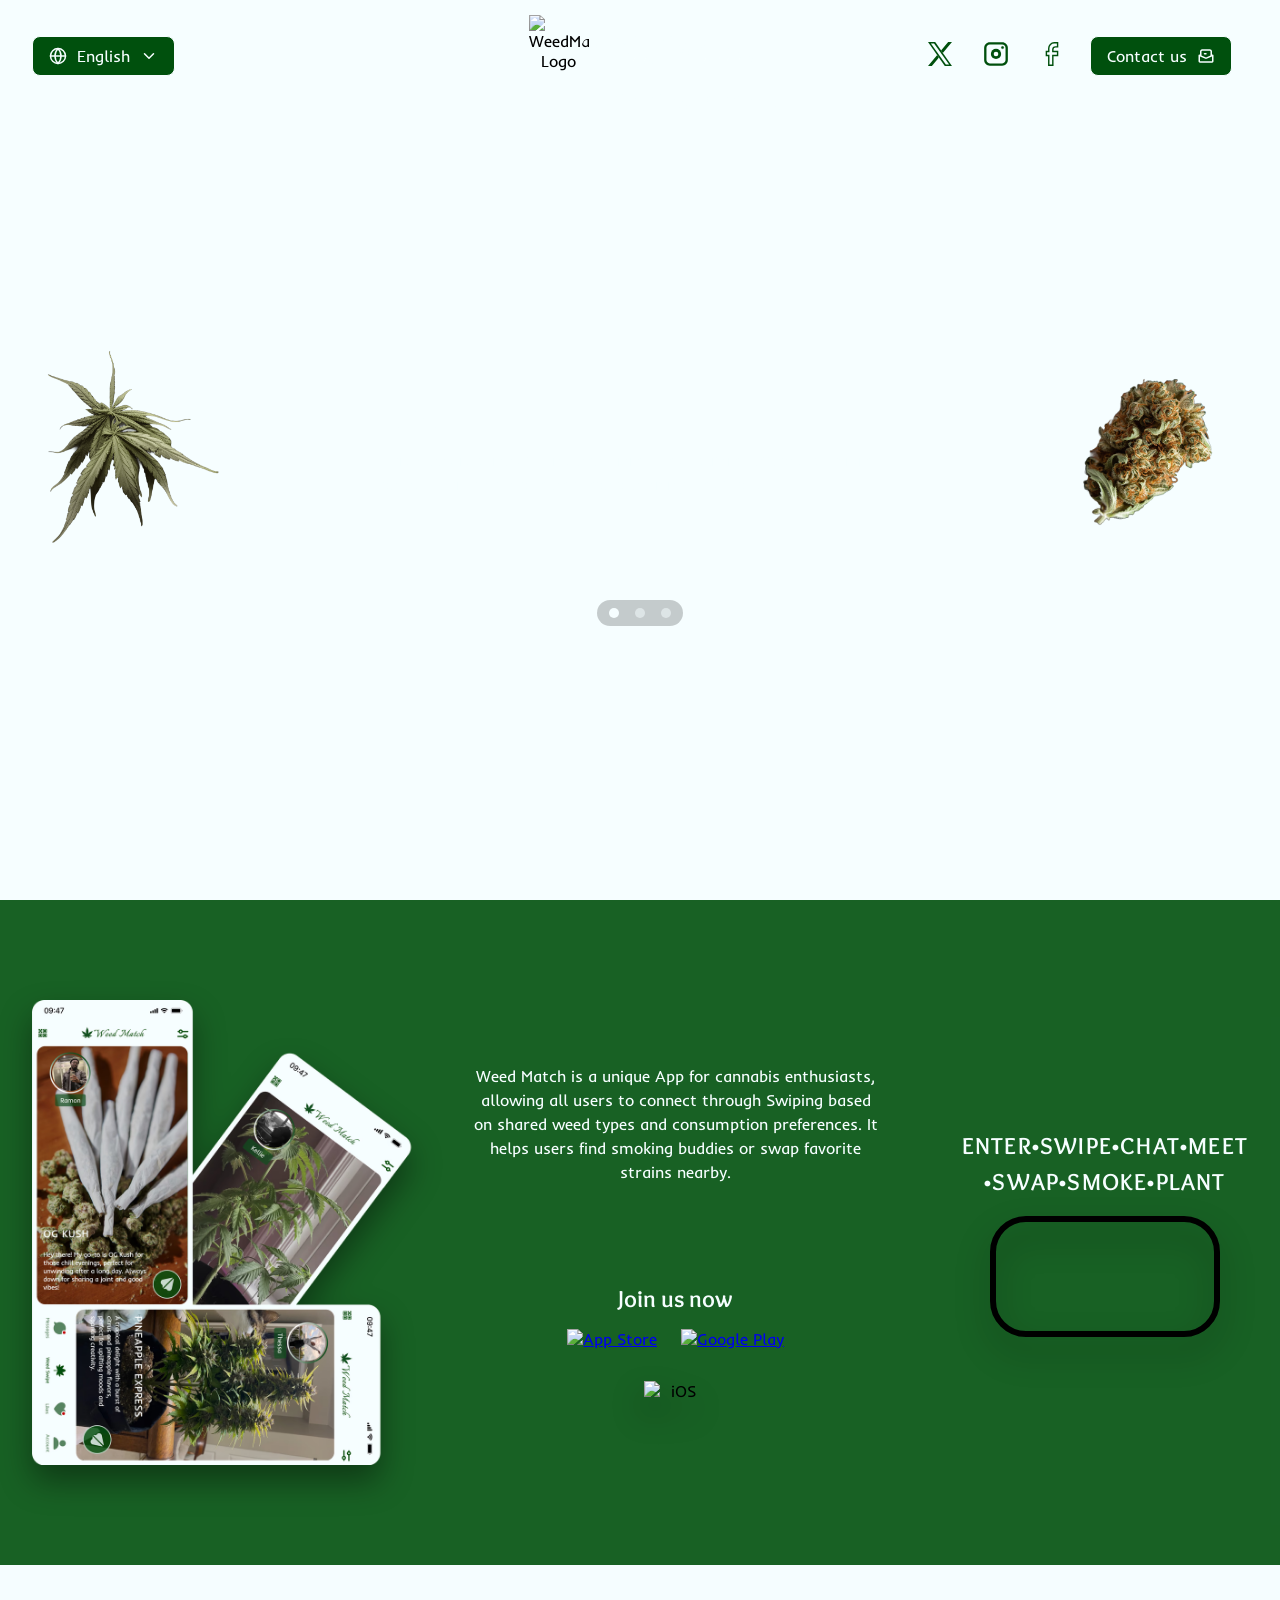
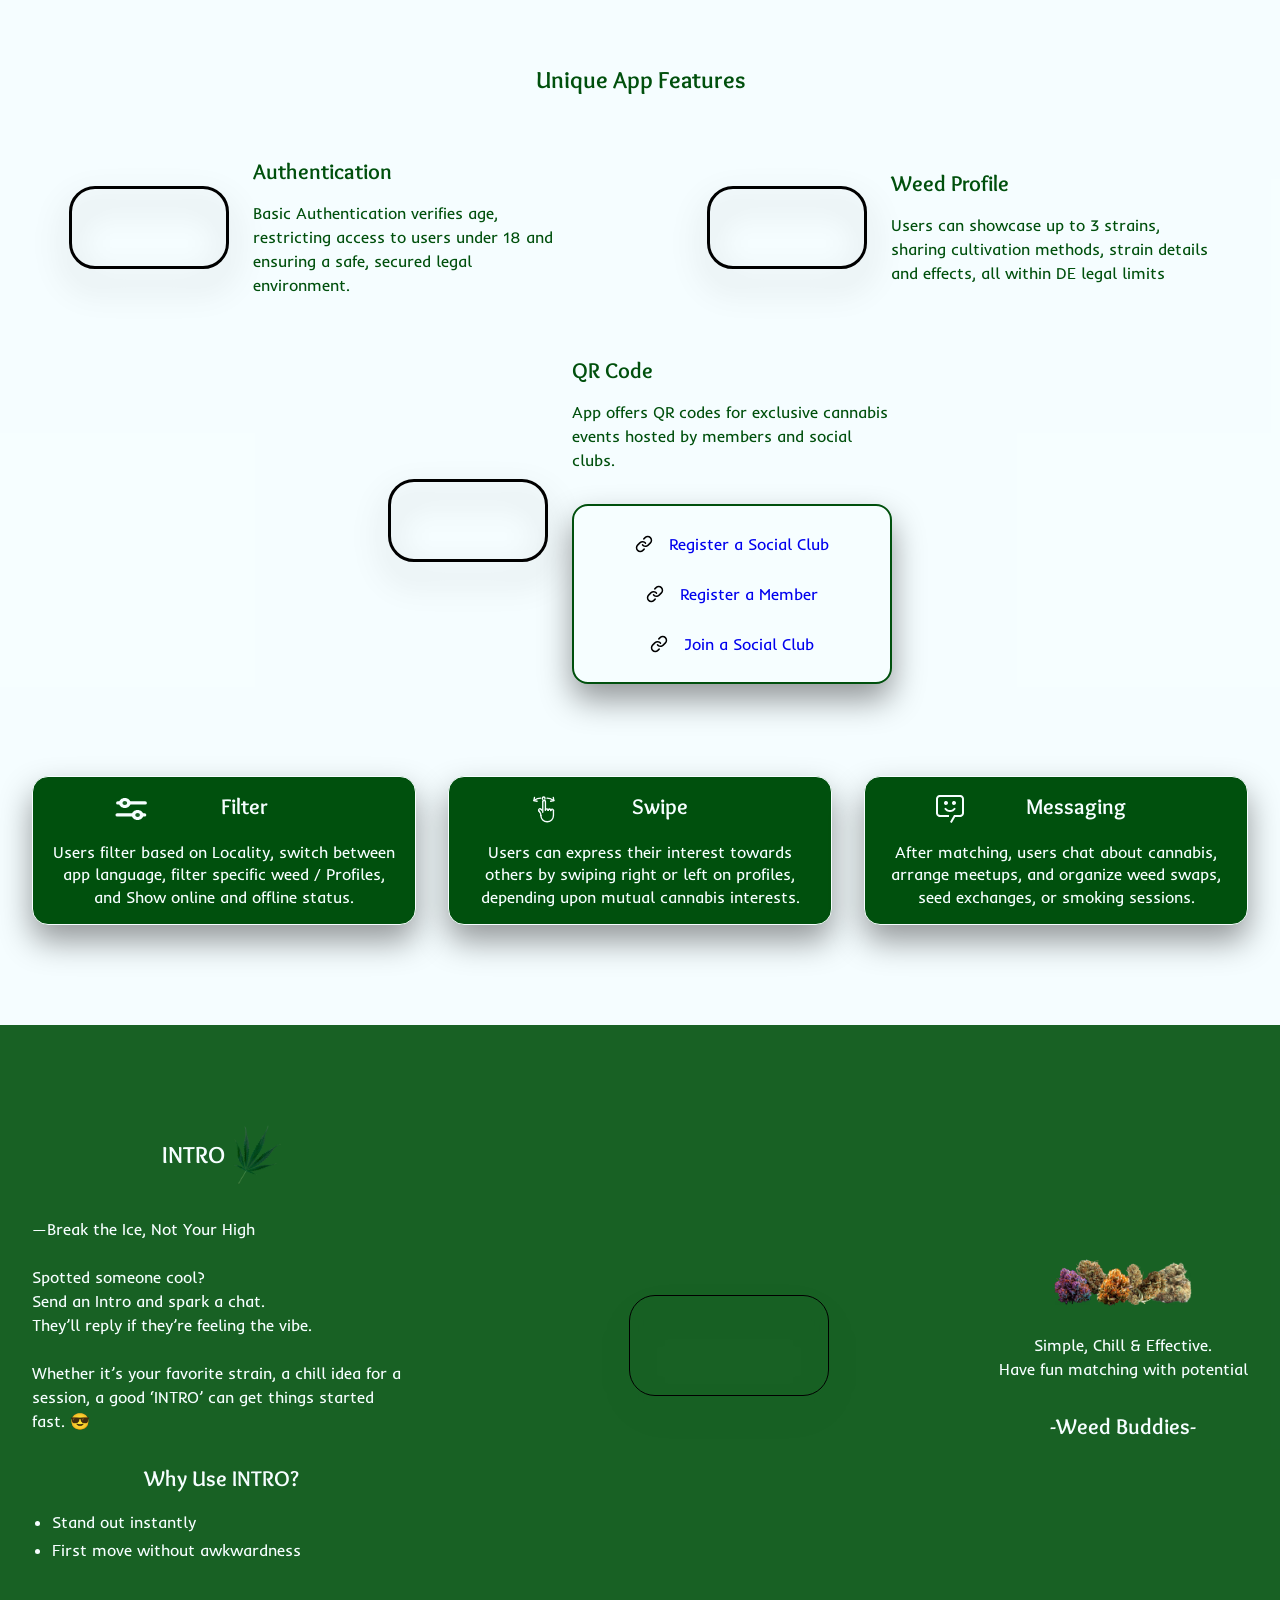
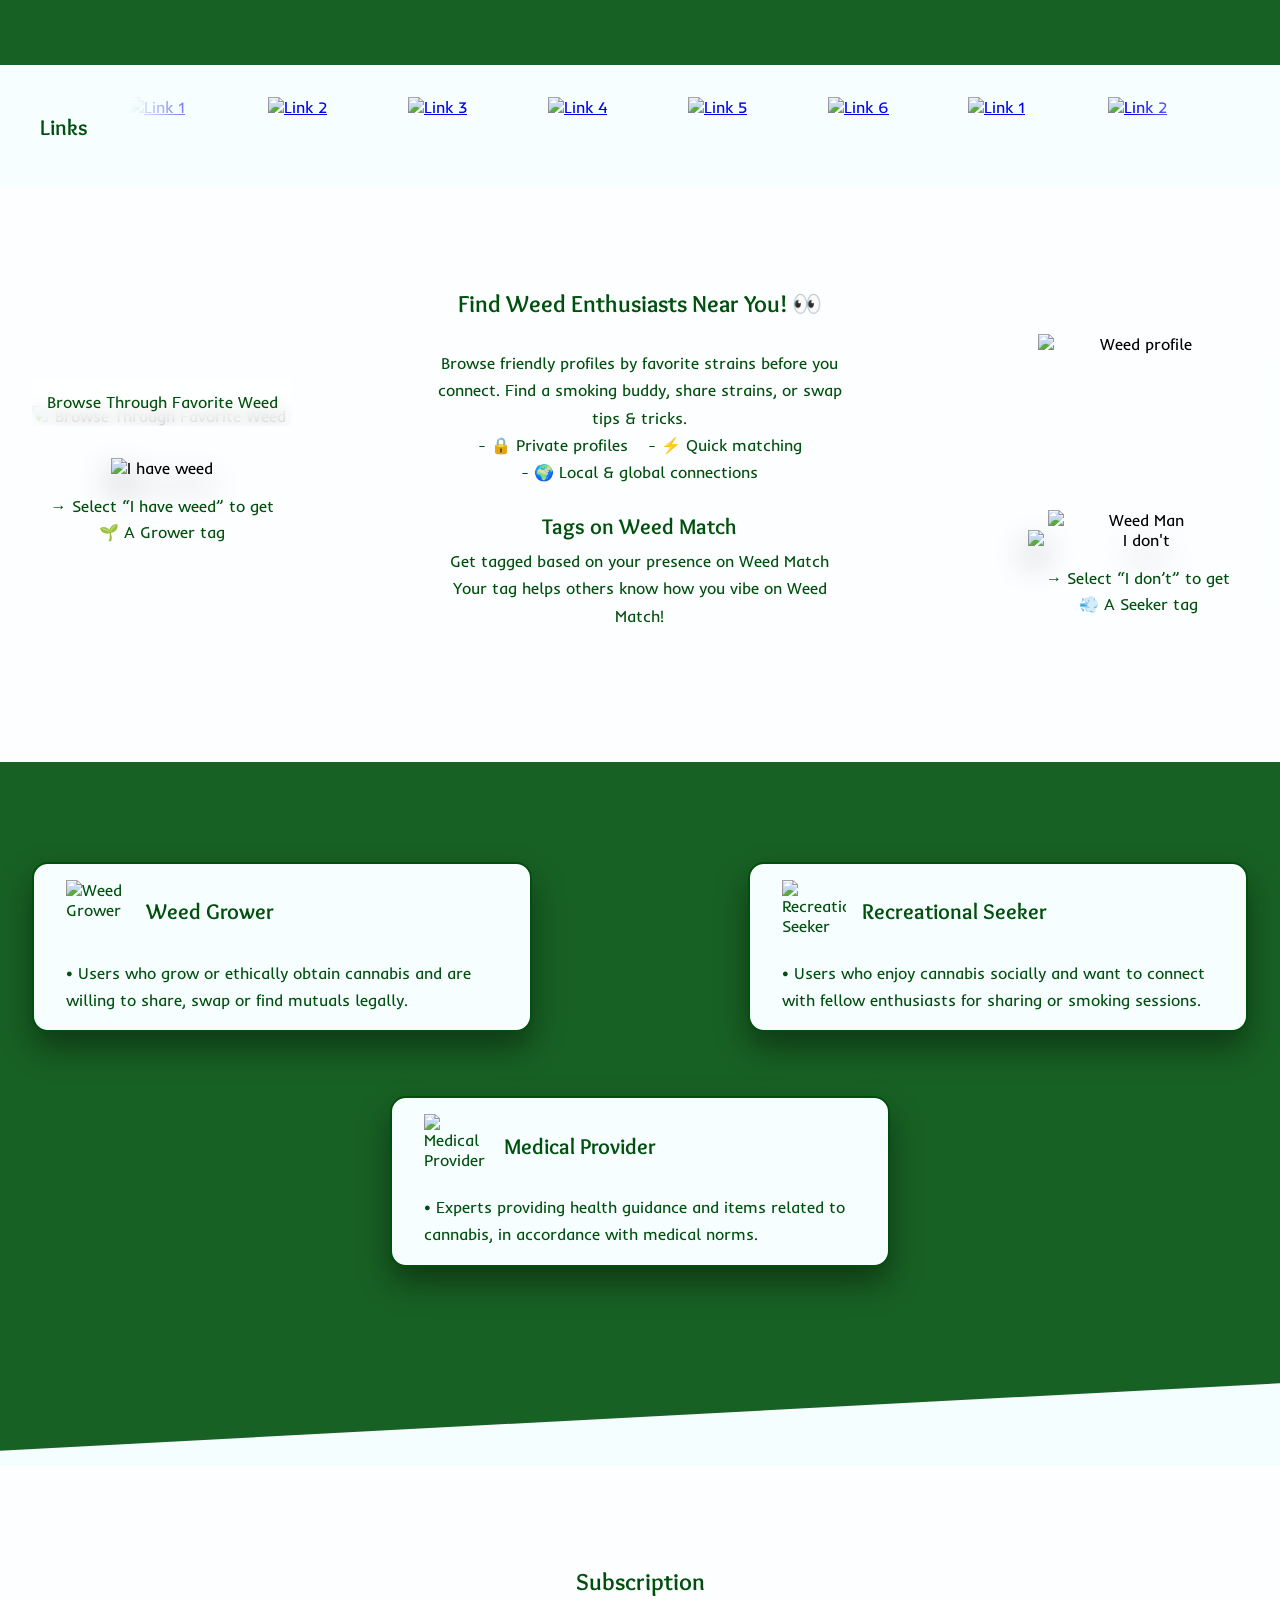
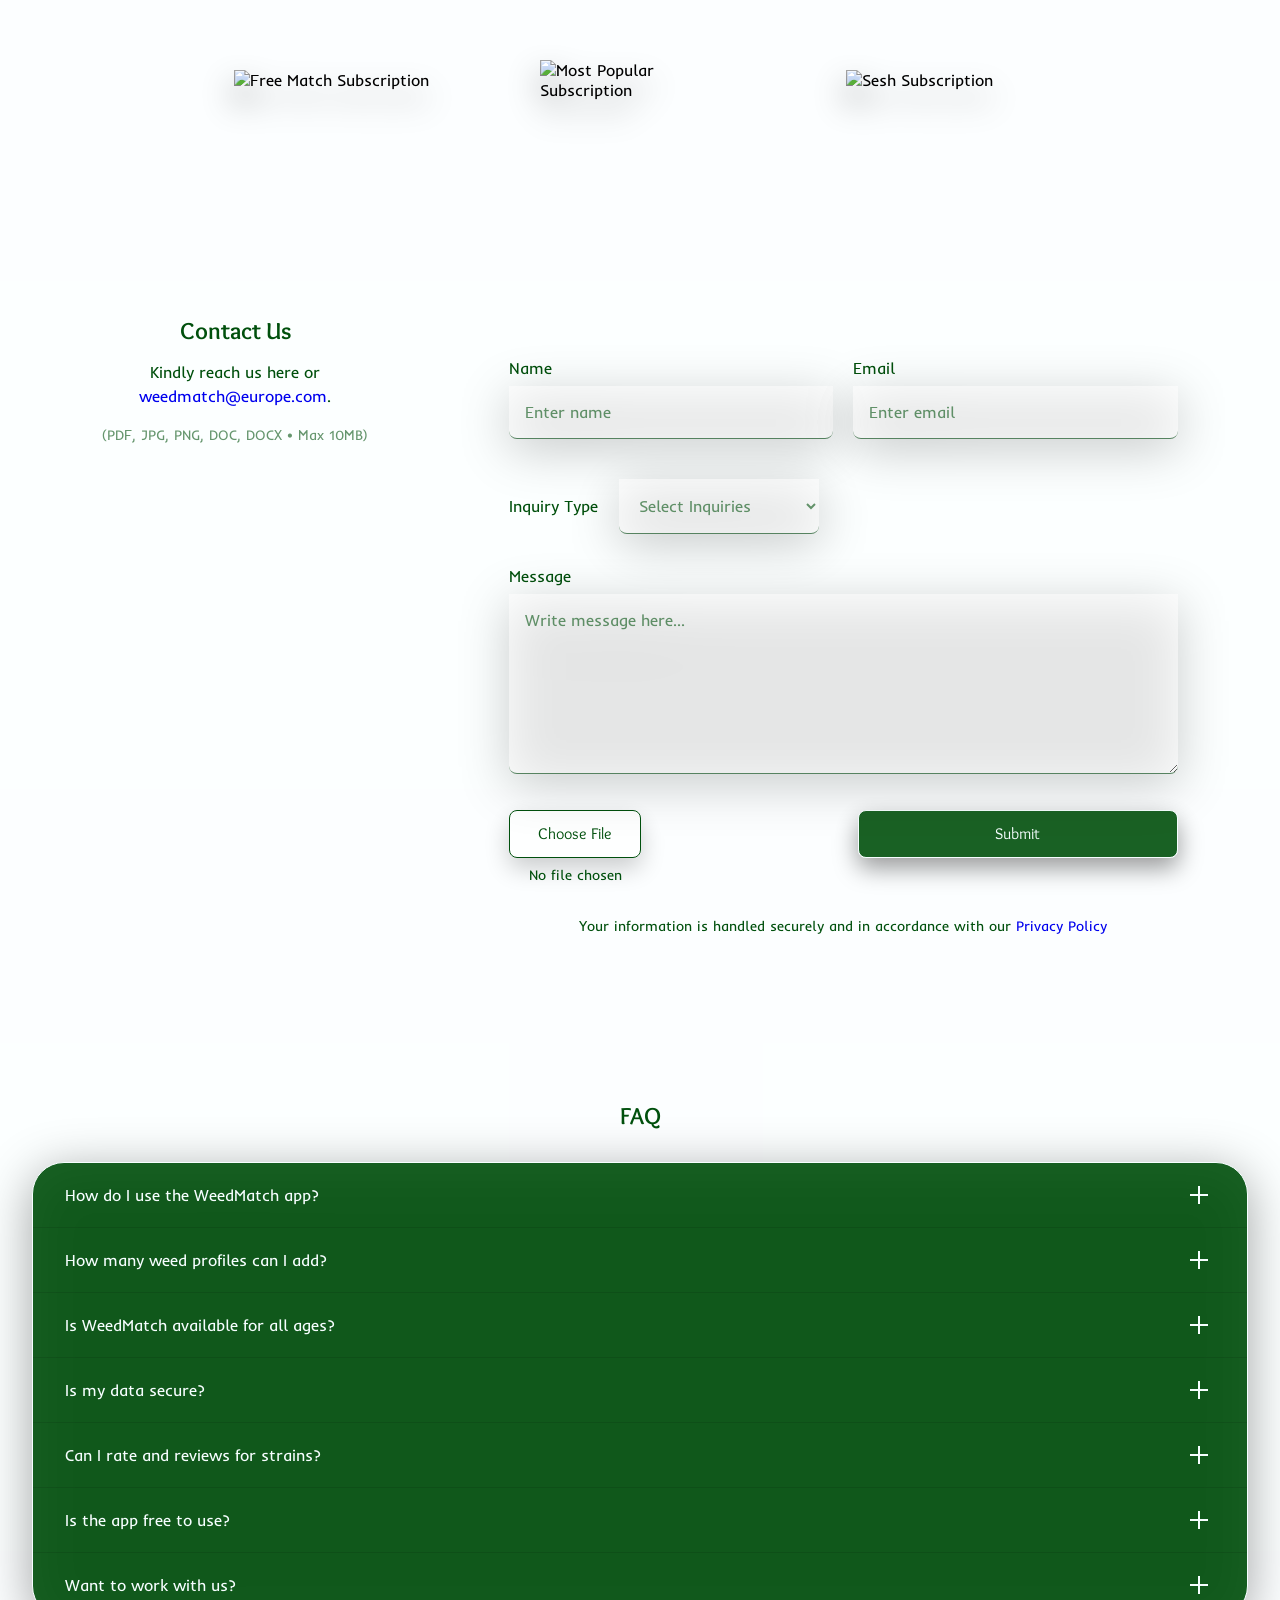
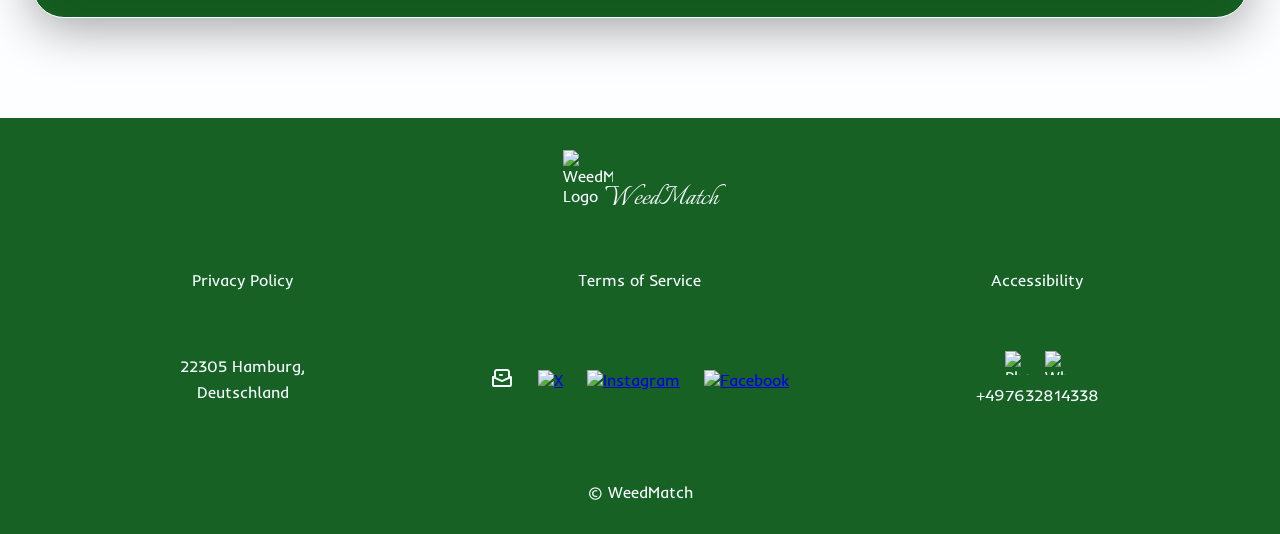
==== commit eb8b54ad: "form tagline" ====
--- a/index.html
+++ b/index.html
@@ -1220,6 +1220,11 @@
 
             </form>
 
+            <p class="privacy-note">
+    Your information is handled securely and in accordance with our
+    <a href="pages/privacy.html">Privacy Policy</a>
+</p>
+
                 <!-- Success Overlay -->
     <!-- THIS IS WHERE IT GOES: AFTER contact-form-container -->
 
@@ -1305,7 +1310,8 @@
                     <div class="faq-answer">
 
                         <p>
-                            Simply download the app, create a profile, and use the matching features to find strains, products, or other like minded users that fit your preferences.
+                            Simply download the app, create a profile, and use the matching features to find strains, products, 
+                            or other like minded users that fit your preferences.
                         </p>
 
                     </div>
@@ -1434,7 +1440,8 @@
                     <div class="faq-answer">
 
                         <p>
-                            WeedMatch is available for free download on both iOS and Android. To unlock premium features and connect with the community, you can subscribe weekly for just €2 or choose a 3-month plan at €20, saving 22%.
+                            WeedMatch is available for free download on both iOS and Android. To unlock premium features and connect with the community, 
+                            you can subscribe weekly for just €2 or choose a 3-month plan at €20, saving 22%.
                         </p>
 
                     </div>
@@ -1457,7 +1464,9 @@
                     <div class="faq-answer">
 
                         <p>
-                            Feel free to send us a speculative application at weedmatch@europe.com. Be sure to include your CV, a cover letter outlining how you can contribute to our team, and any other documents that demonstrate your suitability for the role.
+                            Feel free to send us a speculative application at weedmatch@europe.com or thorugh our contact form. 
+                            Be sure to include your CV, a cover letter outlining how you can contribute to our team, and any 
+                            other documents that demonstrate your suitability for the role.
                         </p>
 
                     </div>
@@ -1602,10 +1611,6 @@
         </div>
         </footer>
 
-
-
-
-
         
         
 <!-- MOBILE FOOTER -->
--- a/style.css
+++ b/style.css
@@ -3032,6 +3032,25 @@
 }
 
 
+.privacy-note {
+    margin-top: 32px;
+    font-family: 'Inder', sans-serif;
+    font-size: 14px;
+    line-height: 1.5;
+    color: #00500D;
+    text-align: center;
+}
+
+.privacy-note a {
+    color: #0000EE;
+    text-decoration: none;
+}
+
+.privacy-note a:hover {
+    text-decoration: none;
+}
+
+
 
 /* CONTACT SUCCESS OVERLAY (flex) */
 
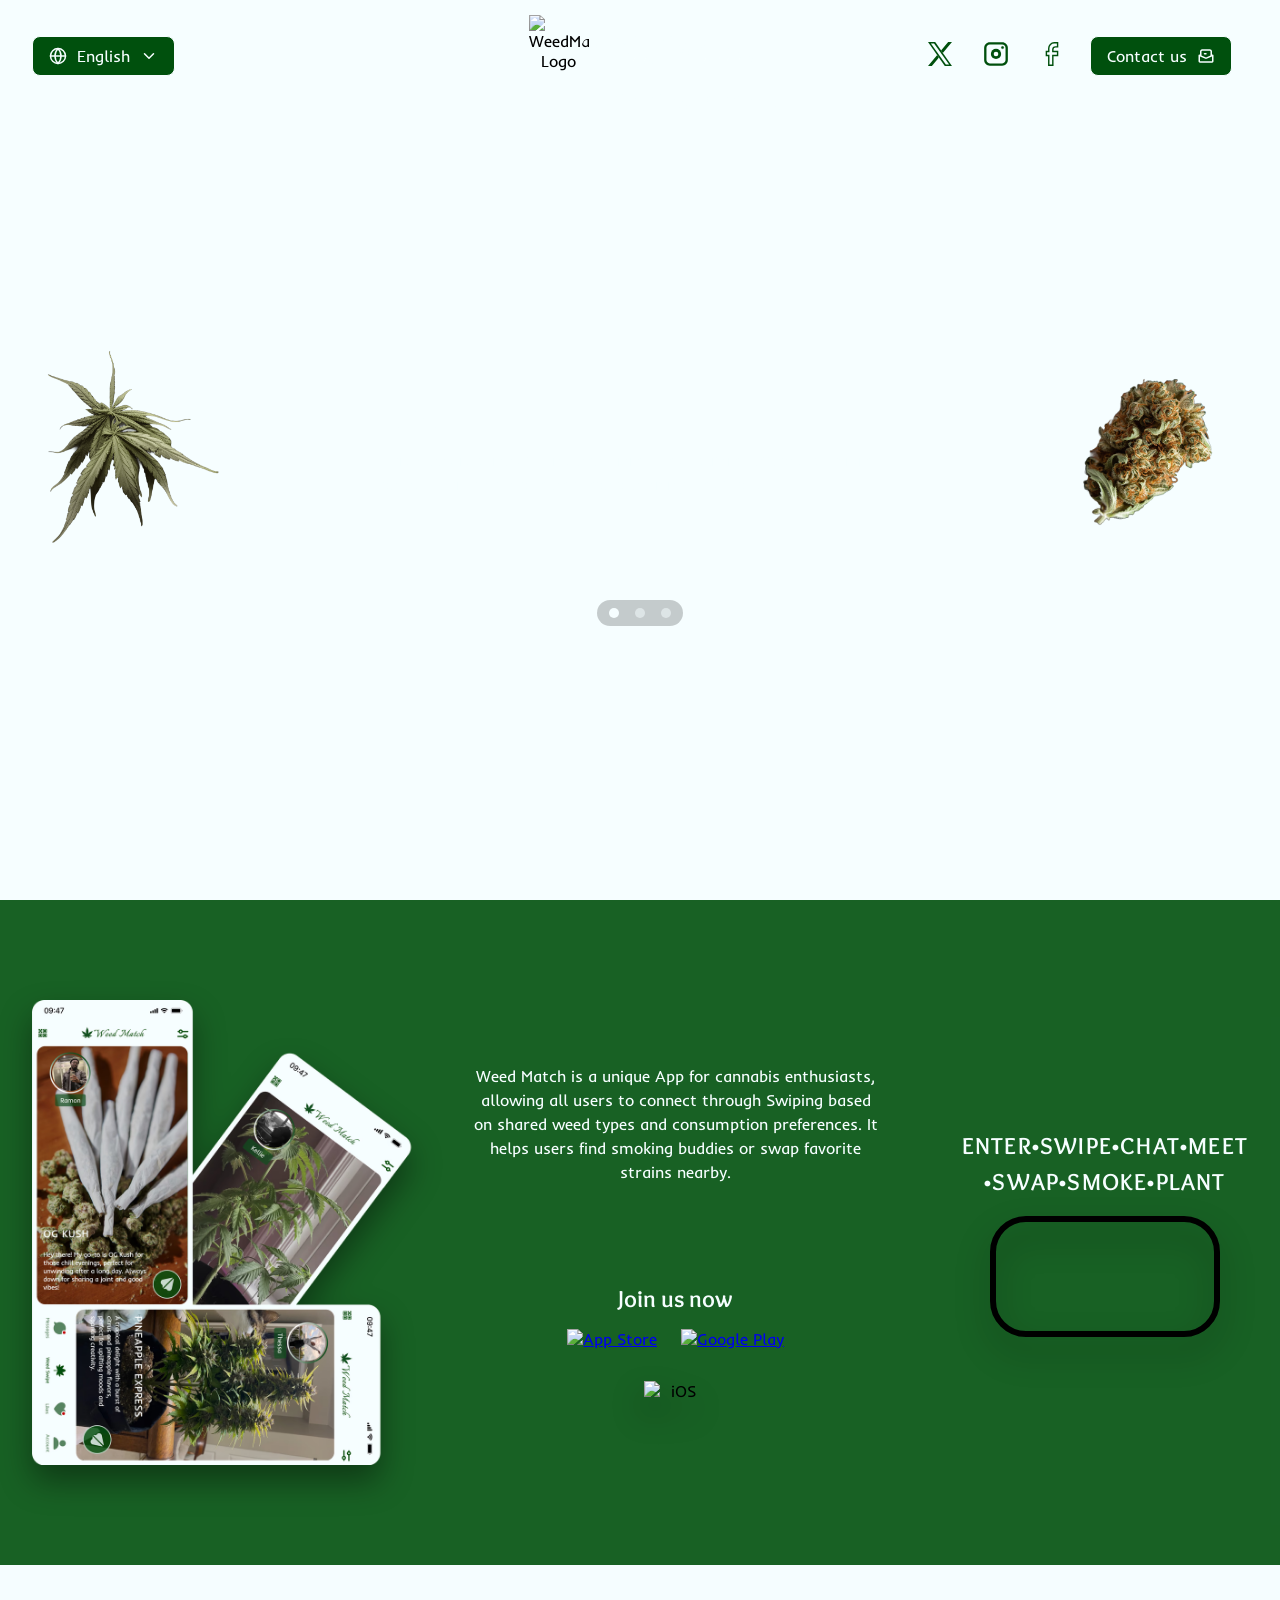
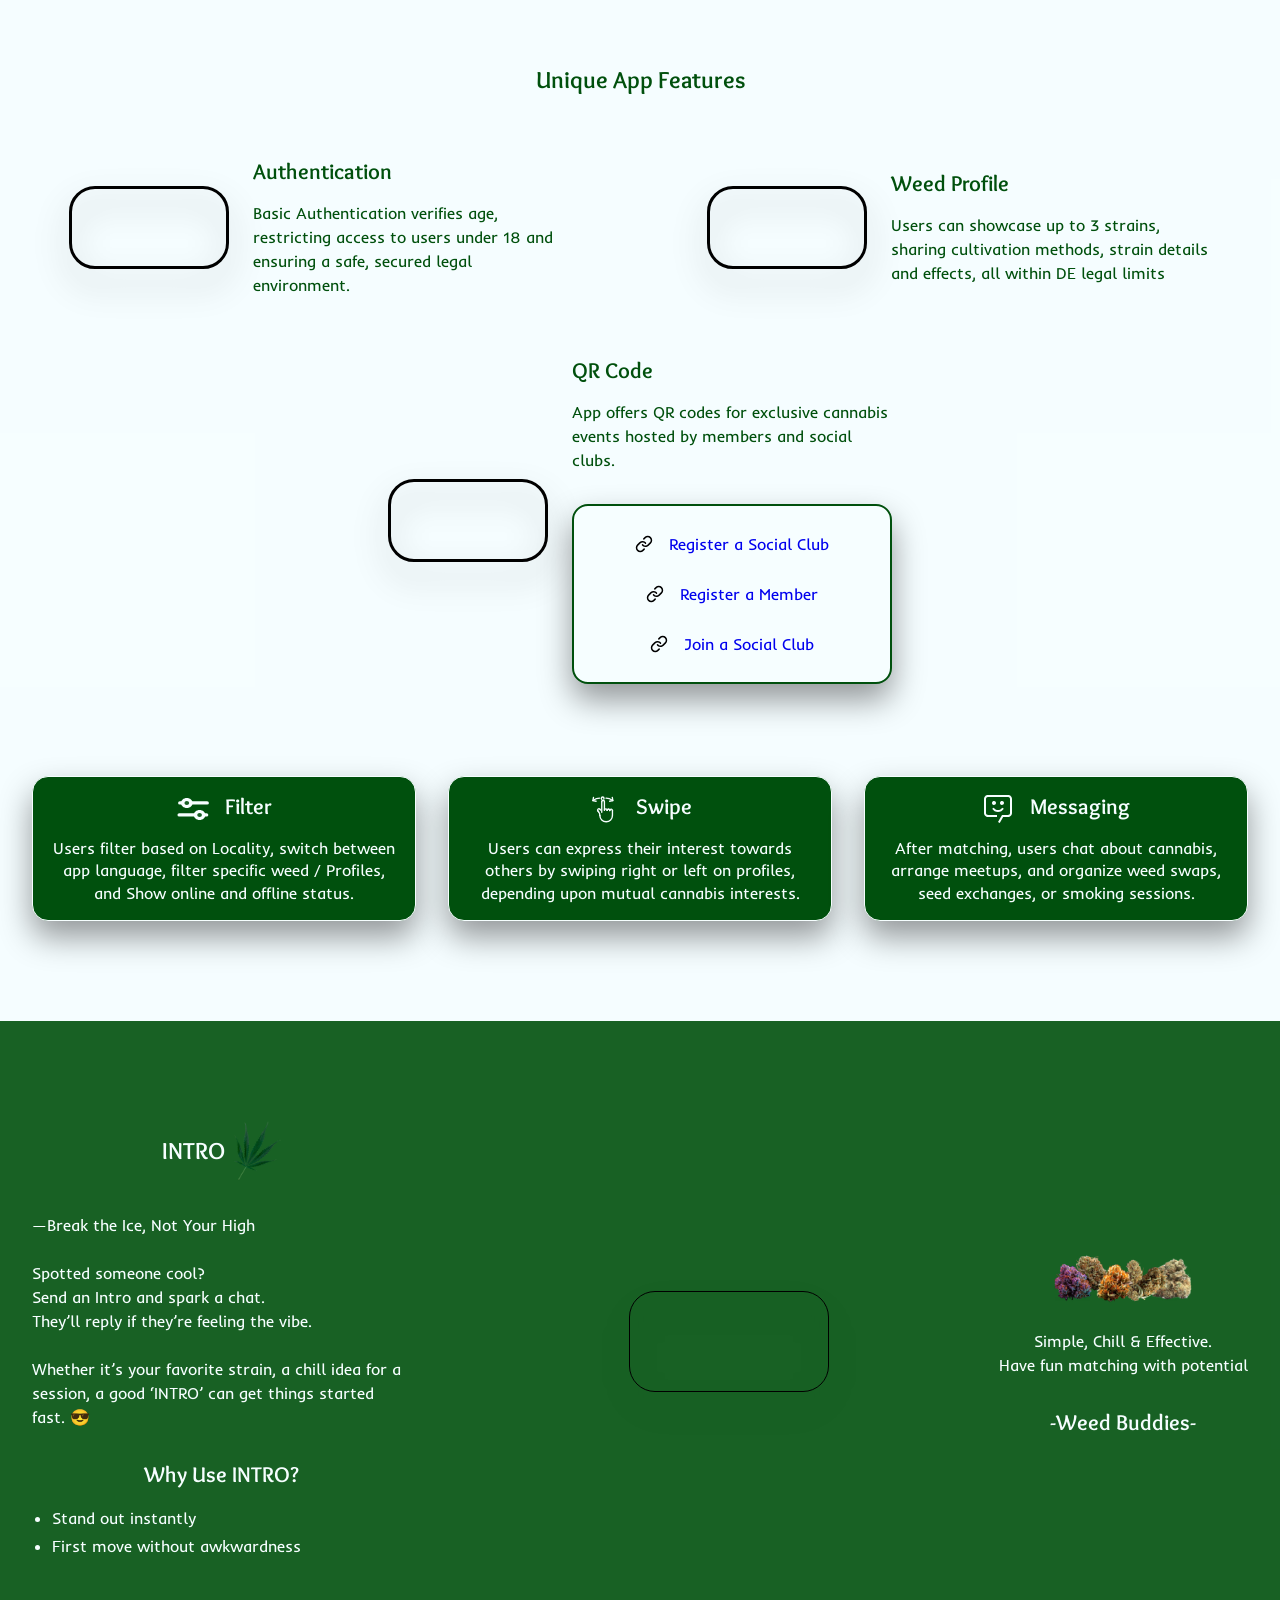
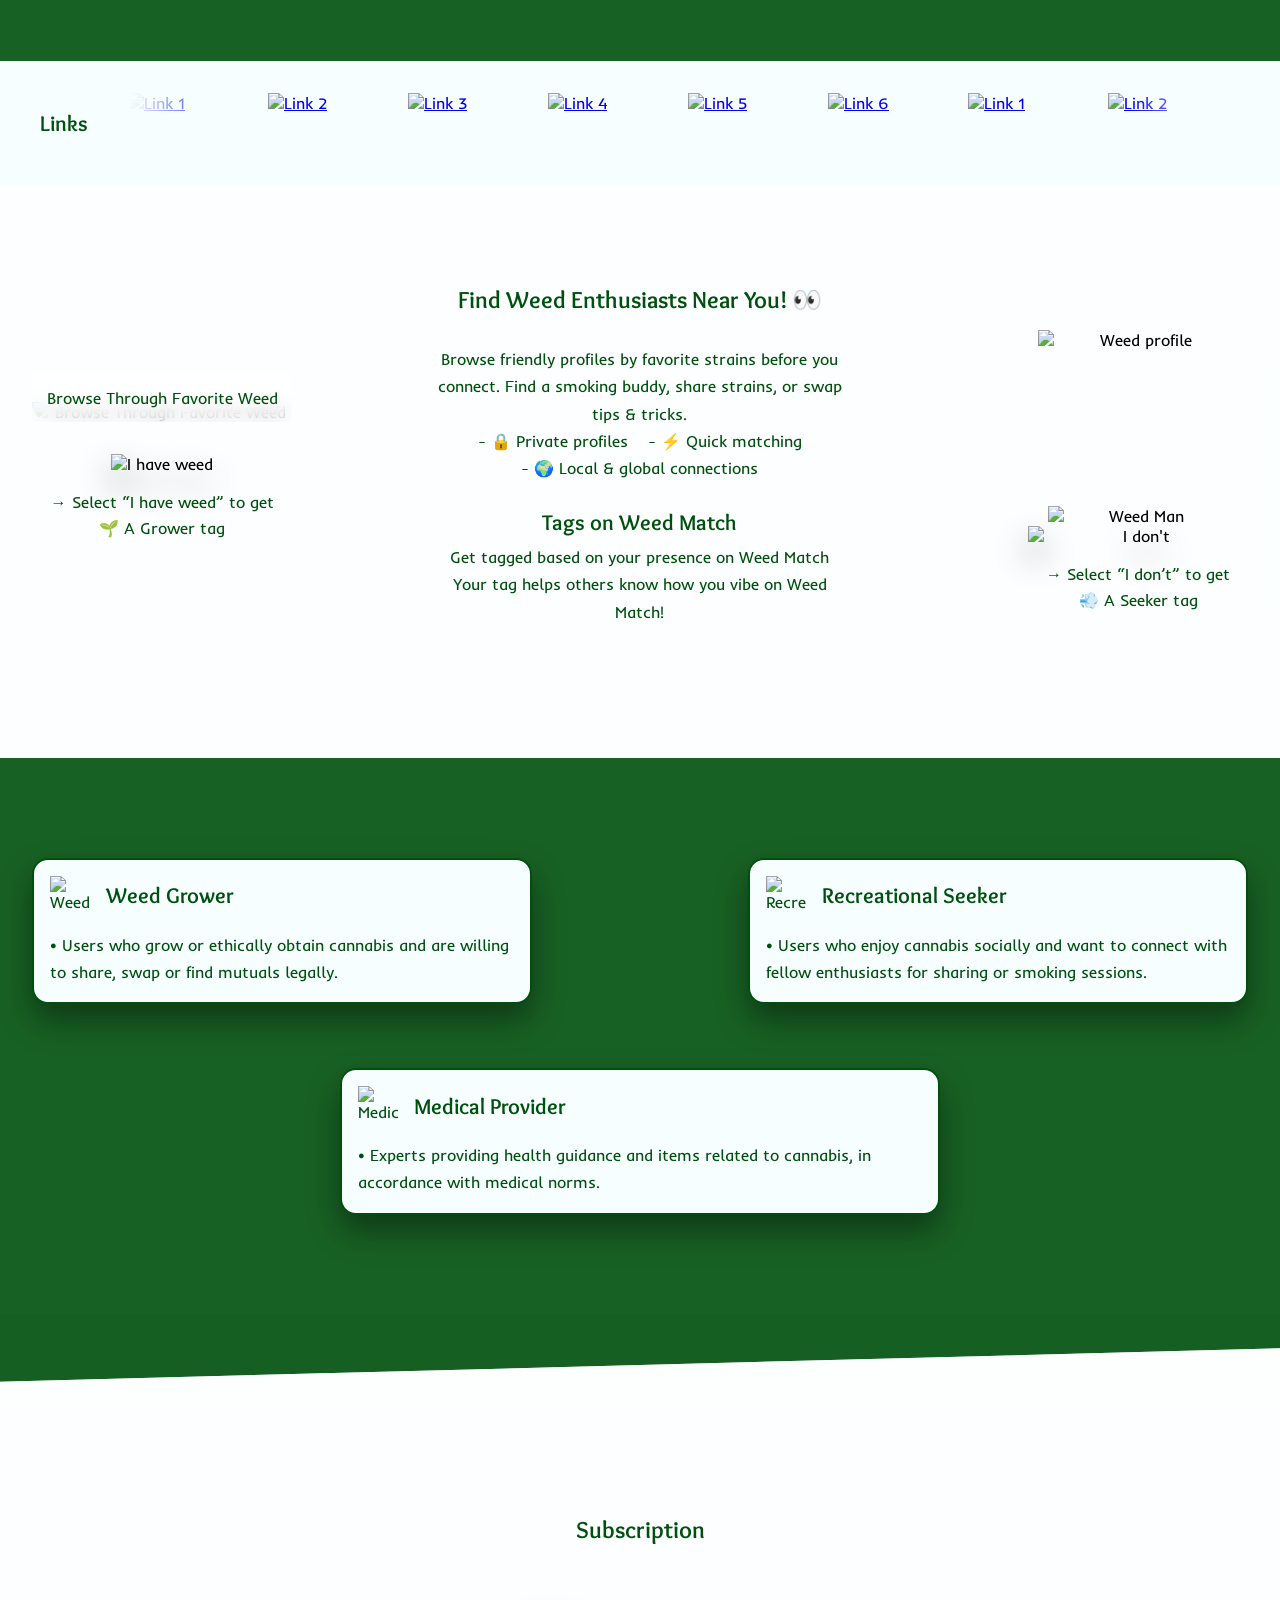
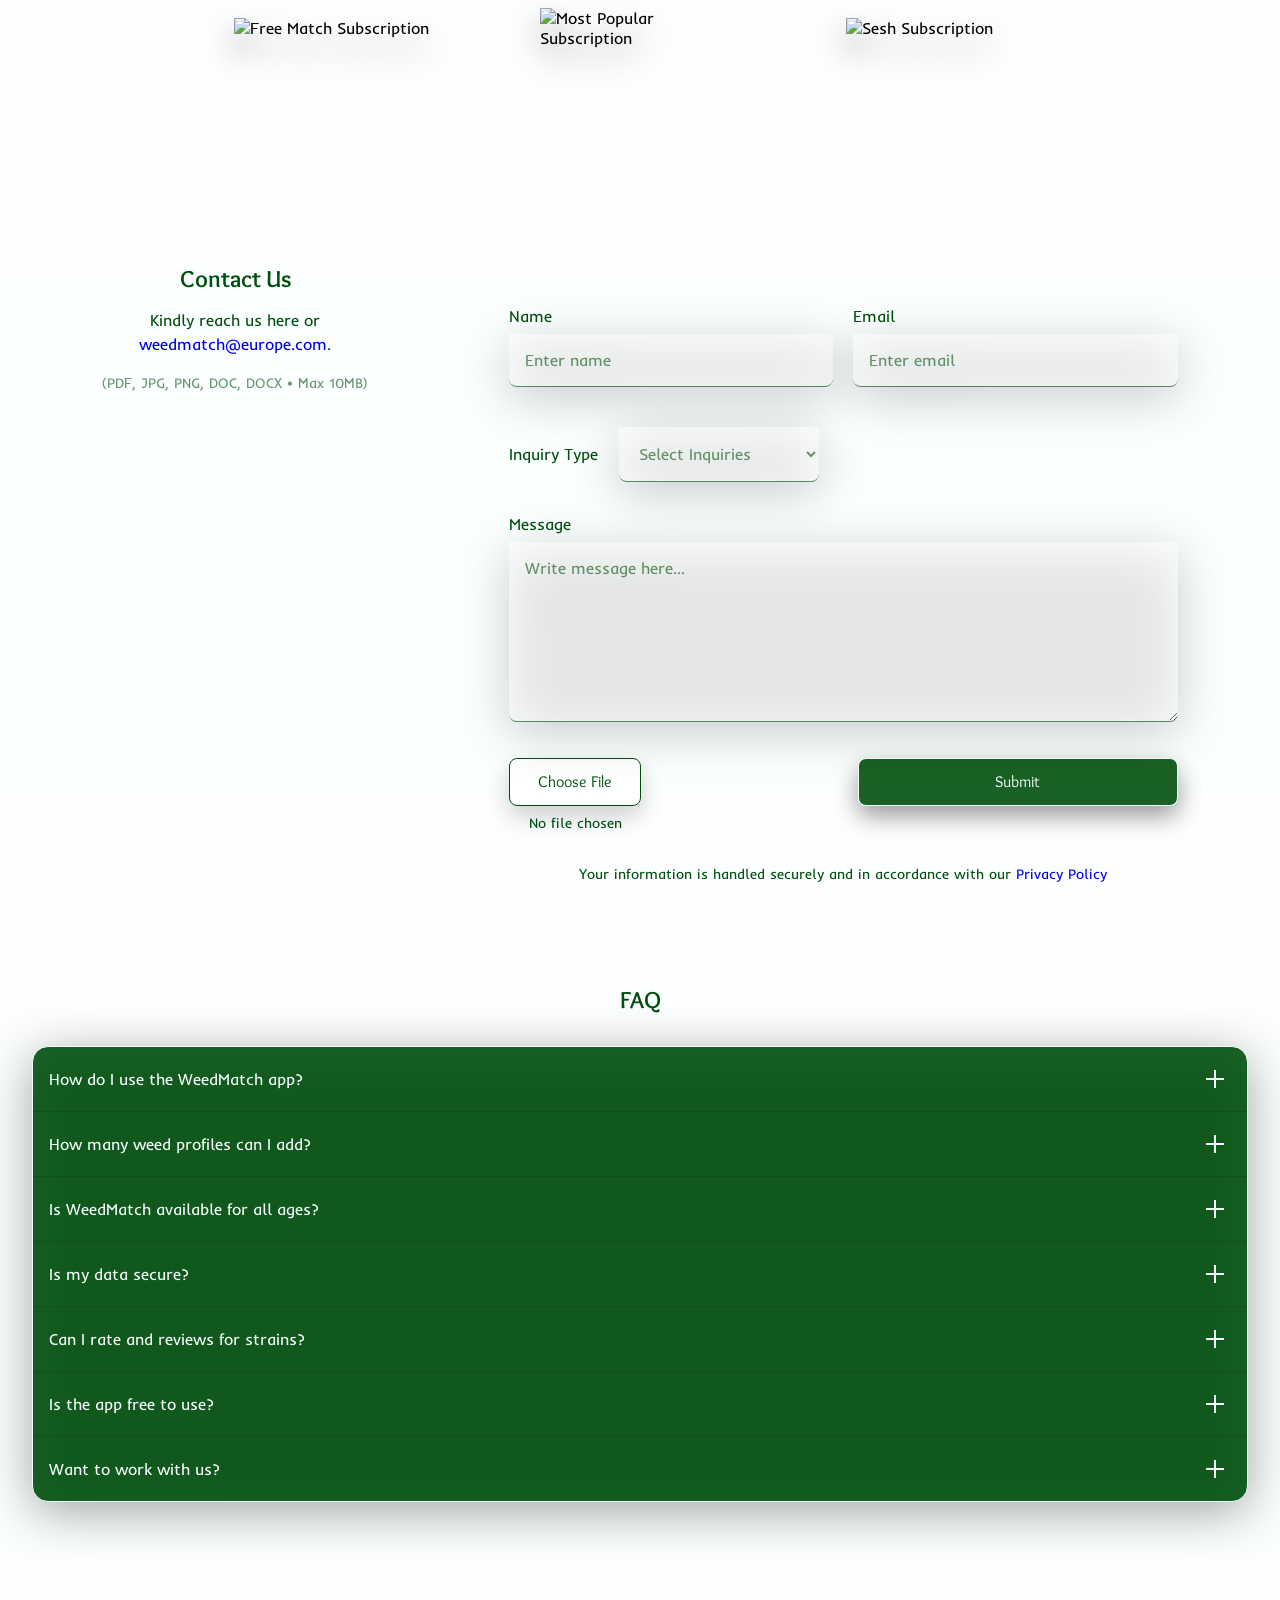
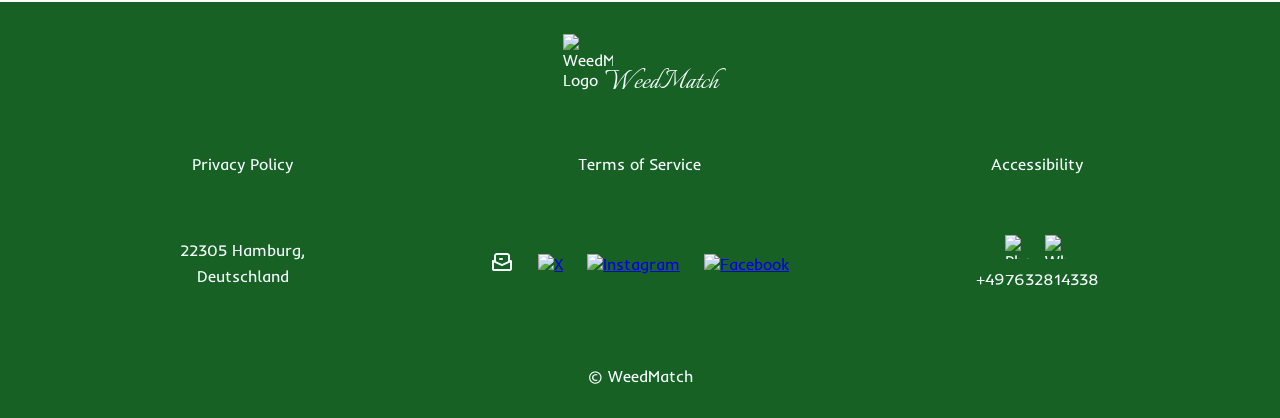
==== commit 07ca5210: "Fix formatting of description meta tag in index.html" ====
--- a/index.html
+++ b/index.html
@@ -6,8 +6,7 @@
     <meta name="theme-color" content="#00500D">
 
     <link rel="icon" type="image/png" href="assets/images/favicon.png">
-    <meta name="description" content="WeedMatch is a social platform for cannabis enthusiasts to find like minded people, connect, chat, meet, share content, and exchange cannabis related experiences.
-">
+    <meta name="description" content="WeedMatch is a social platform for cannabis enthusiasts to find like minded people, connect, chat, meet, share content, and exchange cannabis related experiences.">
 
 <!-- Social Media Preview -->
 
--- a/style.css
+++ b/style.css
@@ -1092,43 +1092,49 @@
 /* Bottom Feature Cards */
 
 .bottom-feature-cards {
+
     grid-column: 1 / -1;
 
     width: 100%;
 
-    display: flex;
-    justify-content: center;
-    align-items: center;
-
-    gap: 32px;
+    display: grid;
+    grid-template-columns:
+    minmax(0, 1fr)
+    minmax(0, 1fr)
+    minmax(0, 1fr);
+
+    justify-content: space-between;
+    align-items: stretch;
+
+    column-gap: 32px;
+    row-gap: 32px;
 
     margin-top: 32px;
 }
 
-.bottom-feature-card h3 {
-    text-align: center;
-    font-family: 'Overlock', sans-serif;
-    color: #00500D;
-    font-size: 22px;
-    font-weight: 700;
-    margin-bottom: 8px;
-}
 
 .bottom-feature-card {
 
-    flex: 1 1 400px;
+    width: 100%;
+    max-width: 500px;
+    min-width: 0;
+
+    justify-self: stretch;
 
     background: #00500D;
 
     border: 1px solid #F6FEFF;
     border-radius: 16px;
 
-    padding: 16px;
-
     display: grid;
     grid-template-columns: auto auto;
+
     column-gap: 16px;
+    row-gap: 4px;
+
     justify-content: center;
+    align-content: start;
+
     padding: 16px;
 
     text-align: center;
@@ -1141,59 +1147,74 @@
         transform 0.3s ease;
 }
 
+
+.bottom-feature-card h3 {
+
+    grid-column: 2;
+
+    margin: 0;
+
+    text-align: center;
+
+    font-family: 'Overlock', sans-serif;
+
+    color: #F6FEFF;
+
+    font-size: 22px;
+    font-weight: 700;
+
+    justify-self: start;
+}
+
+
 .bottom-feature-card p {
-    width: 100%;
-    max-width: 400px;
-    min-width: 250px;
-    
-    margin: 0 auto;
+
+    grid-column: 1 / -1;
+
+    width: 100%;
+    max-width: none;
+    min-width: 0;
+
+    margin: 8px 0 0;
+
     text-align: center;
 
     font-family: 'Inder', sans-serif;
+
     color: #F6FEFF;
 
     font-size: 16px;
     line-height: 1.4;
 }
 
+
+/* Card Icons */
+
 .bottom-feature-card .card-icon-wrapper {
+
     grid-column: 1;
+
     justify-self: end;
-    width: 24px;
-}
-
-.bottom-feature-card h3 {
-    grid-column: 2;
-    color: #F6FEFF;
-    justify-self: start;
-}
-
-.bottom-feature-card {
-    justify-content: center;
-}
-
-.bottom-feature-card p {
-    color: #F6FEFF;
-    grid-column: 1 / -1;
-}
-
-
-/* Card Icons */
-
-.card-icon-wrapper {
-    position: relative;
+
     width: 32px;
     height: 32px;
-    margin: 0 auto 16px;
+
+    position: relative;
+
+    margin: 0;
 }
 
 
 .card-icon {
+
     width: 32px;
     height: 32px;
+
     position: absolute;
+
     inset: 0;
 }
+
 
 .green-icon {
     opacity: 0;
@@ -1208,19 +1229,25 @@
 /* Card Hover */
 
 .bottom-feature-card:hover {
+
     background: #F6FEFF;
     border-color: #00500D;
+
     transform: translateY(-6px);
 }
+
 
 .bottom-feature-card:hover h3,
 .bottom-feature-card:hover p {
+
     color: #00500D;
 }
+
 
 .bottom-feature-card:hover .green-icon {
     opacity: 1;
 }
+
 
 .bottom-feature-card:hover .white-icon {
     opacity: 0;
@@ -1267,16 +1294,55 @@
 @media (max-width: 1100px) {
 
     .bottom-feature-cards {
-        flex-wrap: wrap;
-        gap: 30px;
-    }
+
+        display: grid;
+
+        grid-template-columns:
+        minmax(0, 500px)
+        minmax(0, 500px);
+
+        justify-content: space-between;
+        align-items: stretch;
+
+        column-gap: 32px;
+        row-gap: 32px;
+
+        width: 100%;
+    }
+
 
     .bottom-feature-card {
-        flex: 1 1 0;
-        max-width: 350px;
-    }
-
-}
+
+        width: 100%;
+        max-width: 620px;
+        min-width: 0;
+
+        justify-self: stretch;
+    }
+
+
+    .bottom-feature-card:nth-child(1) {
+
+        grid-column: 1;
+    }
+
+
+    .bottom-feature-card:nth-child(2) {
+
+        grid-column: 2;
+    }
+
+
+    .bottom-feature-card:nth-child(3) {
+
+        grid-column: 1 / -1;
+
+        justify-self: center;
+
+        width: min(100%, 620px);
+    }
+}
+
 
 
 @media (max-width: 850px) {
@@ -1382,6 +1448,10 @@
     .feature-content h2 {
     font-size: 20px;
 }
+    
+.unique-features-container {
+    padding: 0 32px 64px;
+    }
     
     .unique-features-container {
         grid-template-columns: 1fr;
@@ -1437,75 +1507,82 @@
         margin-right: auto;
     }
 
-
-
-    /* Bottom Cards */
-.bottom-feature-cards {
-
-    flex-direction:column;
-    align-items:stretch;
-    gap:32px;
-
-}
-
-.bottom-feature-cards {
-    margin-top: 0;
-}
-
-.bottom-feature-card {
-    display: grid;
-
-    width:100% !important;
-    max-width:none !important;
-    grid-template-columns: auto auto;
-    justify-content: center;
-    column-gap: 32px;
-    padding: 16px;
-
-    height:auto;
-
-}
-
-.bottom-feature-card .card-icon-wrapper {
-
-    width:40px;
-    height:40px;
-
-    margin:0;
-    grid-column: 1;
-}
-
-
-.card-icon {
-
-    width:40px;
-    height:40px;
-
-}
-
-.bottom-feature-card h3 {
-    grid-column: 2;
-    font-size:20px;
-    align-self:center;
-}
-
-
-.bottom-feature-card p {
-
-    width:100%;
-    max-width:none;
-    min-width:0;
-
-    margin-top:16px;
-
-    line-height:1.5;
-
-}
-
-.unique-features-container {
-    padding: 0 32px 64px;
-    }
-
+    }
+
+
+@media (max-width: 648px) {
+
+    .bottom-feature-cards {
+
+        display: flex;
+        flex-direction: column;
+
+        align-items: stretch;
+
+        width: 100%;
+
+        gap: 32px;
+
+        margin-top: 0;
+
+        box-sizing: border-box;
+    }
+
+
+    .bottom-feature-card,
+    .bottom-feature-card:nth-child(1),
+    .bottom-feature-card:nth-child(2),
+    .bottom-feature-card:nth-child(3) {
+
+        width: 100%;
+        max-width: none;
+        min-width: 0;
+
+        display: grid;
+
+        grid-column: auto;
+
+        justify-self: stretch;
+        align-self: stretch;
+
+        box-sizing: border-box;
+    }
+
+
+    .bottom-feature-card .card-icon-wrapper {
+
+        width: 40px;
+        height: 40px;
+
+        margin: 0;
+    }
+
+
+    .bottom-feature-card .card-icon {
+
+        width: 40px;
+        height: 40px;
+    }
+
+
+    .bottom-feature-card h3 {
+
+        font-size: 20px;
+
+        align-self: center;
+    }
+
+
+    .bottom-feature-card p {
+
+        width: 100%;
+        max-width: none;
+        min-width: 0;
+
+        margin: 16px 0 0;
+
+        line-height: 1.5;
+    }
 }
 
 
@@ -2255,7 +2332,11 @@
 
 /* 500 BREAKPOINT */
 
-@media (max-width: 550px) {
+@media (max-width: 648px) {
+
+    .enthusiasts-container {
+    padding: 0 16px;
+    }
 
     .enthusiasts-container {
         grid-template-columns: 1fr;
@@ -2344,22 +2425,18 @@
 .tag-card {
 
     width: min(100%, 500px);
-
     min-width: 0;
 
     background:#F6FEFF;
     border:2px solid #00500D;
     border-radius:16px;
 
-    padding:16px 32px;
-
+    padding:16px 16px;
     display:flex;
     flex-direction:column;
 
     gap:16px;
-
     color:#00500D;
-
     filter:drop-shadow(0 16px 16px rgba(0,0,0,0.4));
 
 }
@@ -2368,17 +2445,12 @@
 
     grid-column:1;
     grid-row:1;
-
-}
-
+}
 
 .tag-card-seeker {
-
     grid-column:2;
     grid-row:1;
-
-}
-
+}
 
 .tag-card-medical {
 
@@ -2386,7 +2458,7 @@
     grid-row:2;
 
     justify-self:center;
-
+    width:min(100%, 600px);
 }
 
 
@@ -2406,8 +2478,8 @@
 }
 
 .tag-icon {
-    width:64px;
-    height:64px;
+    width:40px;
+    height:40px;
 
     object-fit:contain;
 }
@@ -2416,7 +2488,6 @@
     display:none;
 }
 
-
 .tag-card:hover .icon-default {
     display:none;
 }
@@ -2473,6 +2544,7 @@
     transform:translateY(-8px);
 
 }
+
 
 
 
@@ -2520,7 +2592,6 @@
     }
 
 }
-
 
 
 
@@ -2747,6 +2818,15 @@
 /* CONTACT FORM SECTION */
 /* ============================= */
 
+
+.contact-form-section {
+    width:100%;
+    position:relative;
+    overflow: visible !important;
+    background: rgba(255,255,255,0.7);
+}
+
+
 .contact-form-container {
 
     width:100%;
@@ -2759,16 +2839,9 @@
     display:flex;
     justify-content:center;
     align-items:flex-start;
-    background: rgba(255,255,255,0.7);
     padding:100px 32px;
 
     gap: clamp(32px, 11vw, 164px);
-}
-
-.contact-form-section {
-    width:100%;
-    position:relative;
-    overflow: visible !important;
 }
 
 .contact-content h2 {
@@ -2798,9 +2871,6 @@
     opacity: 0.6;
     margin-top: 16px;
 }
-
-
-
 
 .sticky-inner {
     position:sticky;
@@ -3214,14 +3284,14 @@
     /* Stack Contact + Form */
 
     .contact-form-section {
-    padding:32px 16px 64px 16px;
     background: rgba(255,255,255,0.7);
     }
     
     .contact-form-container {
         flex-direction:column;
-        row-gap:32px;
+        row-gap: 16px;
         column-gap:0;
+        padding:64px 16px;
         background: none;
     }
 
@@ -3266,14 +3336,13 @@
     width: 100%;
     max-width: 1500px;
     box-sizing: border-box;
-    padding: 0 32px;
+    padding: 0 32px 100px 32px;
     margin: 0 auto;
 }
 
 .contact-faq-section {
     width: 100%;
     background: rgba(255,255,255,0.7);
-    padding: 64px 0 100px 0;
 }
 
 .faq-content {
@@ -3293,7 +3362,7 @@
     width: 100%;
     margin-top: 32px;
     background: rgba(0,80,13,0.9);
-    border-radius: 32px;
+    border-radius: 16px;
 
     border: 1px solid #F6FEFF;
     overflow: hidden;
@@ -3304,7 +3373,7 @@
 .faq-question {
 
     width: 100%;
-    padding: 16px 32px;
+    padding: 16px 16px;
     background: none;
     border: none;
 
@@ -3855,11 +3924,63 @@
 /* LEGAL PAGES */
 /* ============================= */
 
+/* Header */
+
+/* LEGAL PAGE HEADER */
+
+.page-header {
+
+    position: relative;
+    width: 100%;
+    max-width: 1500px;
+
+    margin: 16px auto 0;
+    padding: 0 40px;
+
+    height: 80px;
+
+    display: flex;
+    align-items: center;
+    justify-content: space-between;
+
+    z-index: 10;
+}
+
+
+.page-header .brand {
+
+    position: absolute;
+    left: 50%;
+    transform: translateX(-50%);
+
+    text-align: center;
+}
+
+.page-header .language-selector {
+    color: #00500D;
+    border-color: #00500D;
+}
+
+.page-header .contact-button {
+    color: #00500D;
+    border-color: #00500D;
+}
+
 .page-header .brand-name span,
 .page-header .brand p {
     color: #00500D;
 }
 
+.page-header .language-selector,
+.page-header .contact-button {
+    background: transparent;
+}
+
+.page-header .contact-toggle {
+    background: transparent;
+    color: #00500D;
+    border-color: #00500D;
+}
 
 .legal-page {
 
@@ -3934,36 +4055,6 @@
 }
 
 
-/* LEGAL PAGE HEADER */
-
-.page-header {
-
-    position: relative;
-    width: 100%;
-    max-width: 1500px;
-
-    margin: 24px auto 0;
-    padding: 0 40px;
-
-    height: 80px;
-
-    display: flex;
-    align-items: center;
-    justify-content: space-between;
-
-    z-index: 10;
-}
-
-
-.page-header .brand {
-
-    position: absolute;
-    left: 50%;
-    transform: translateX(-50%);
-
-    text-align: center;
-}
-
 
 @media(max-width:700px) {
 
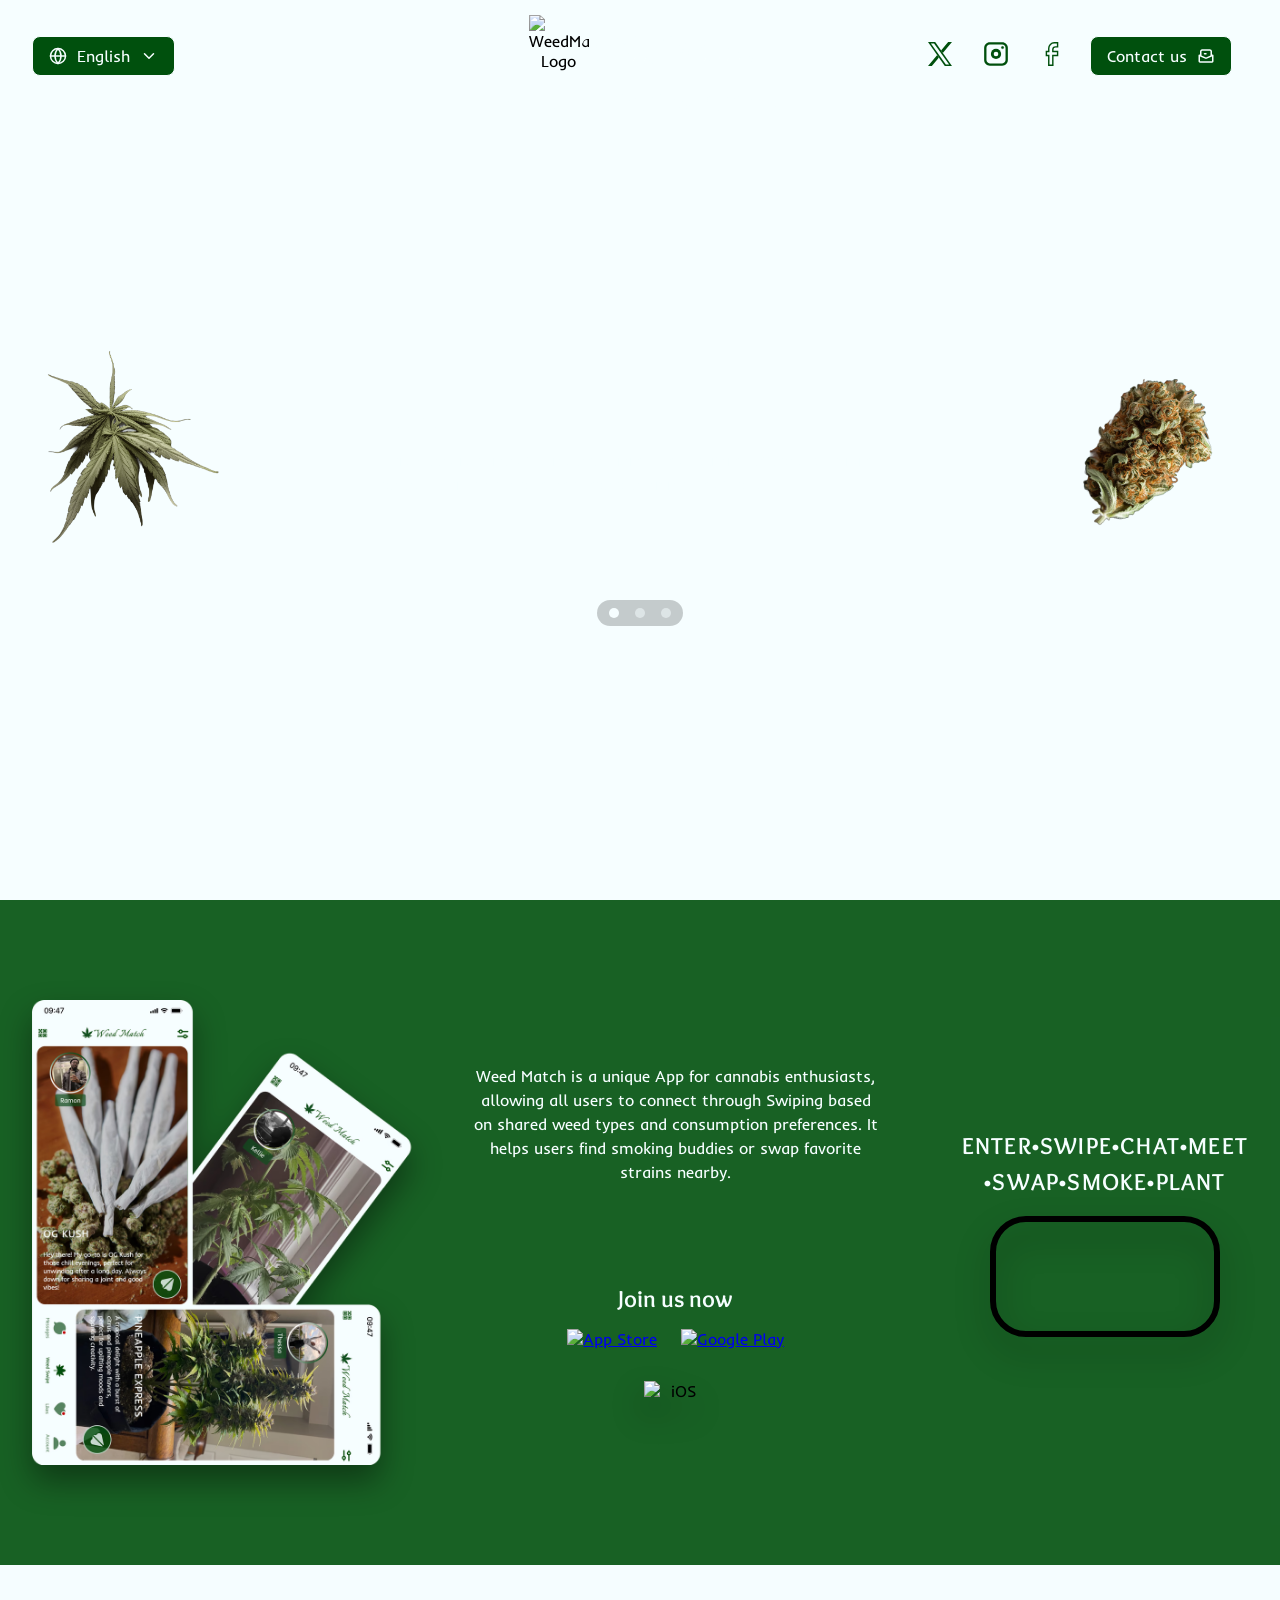
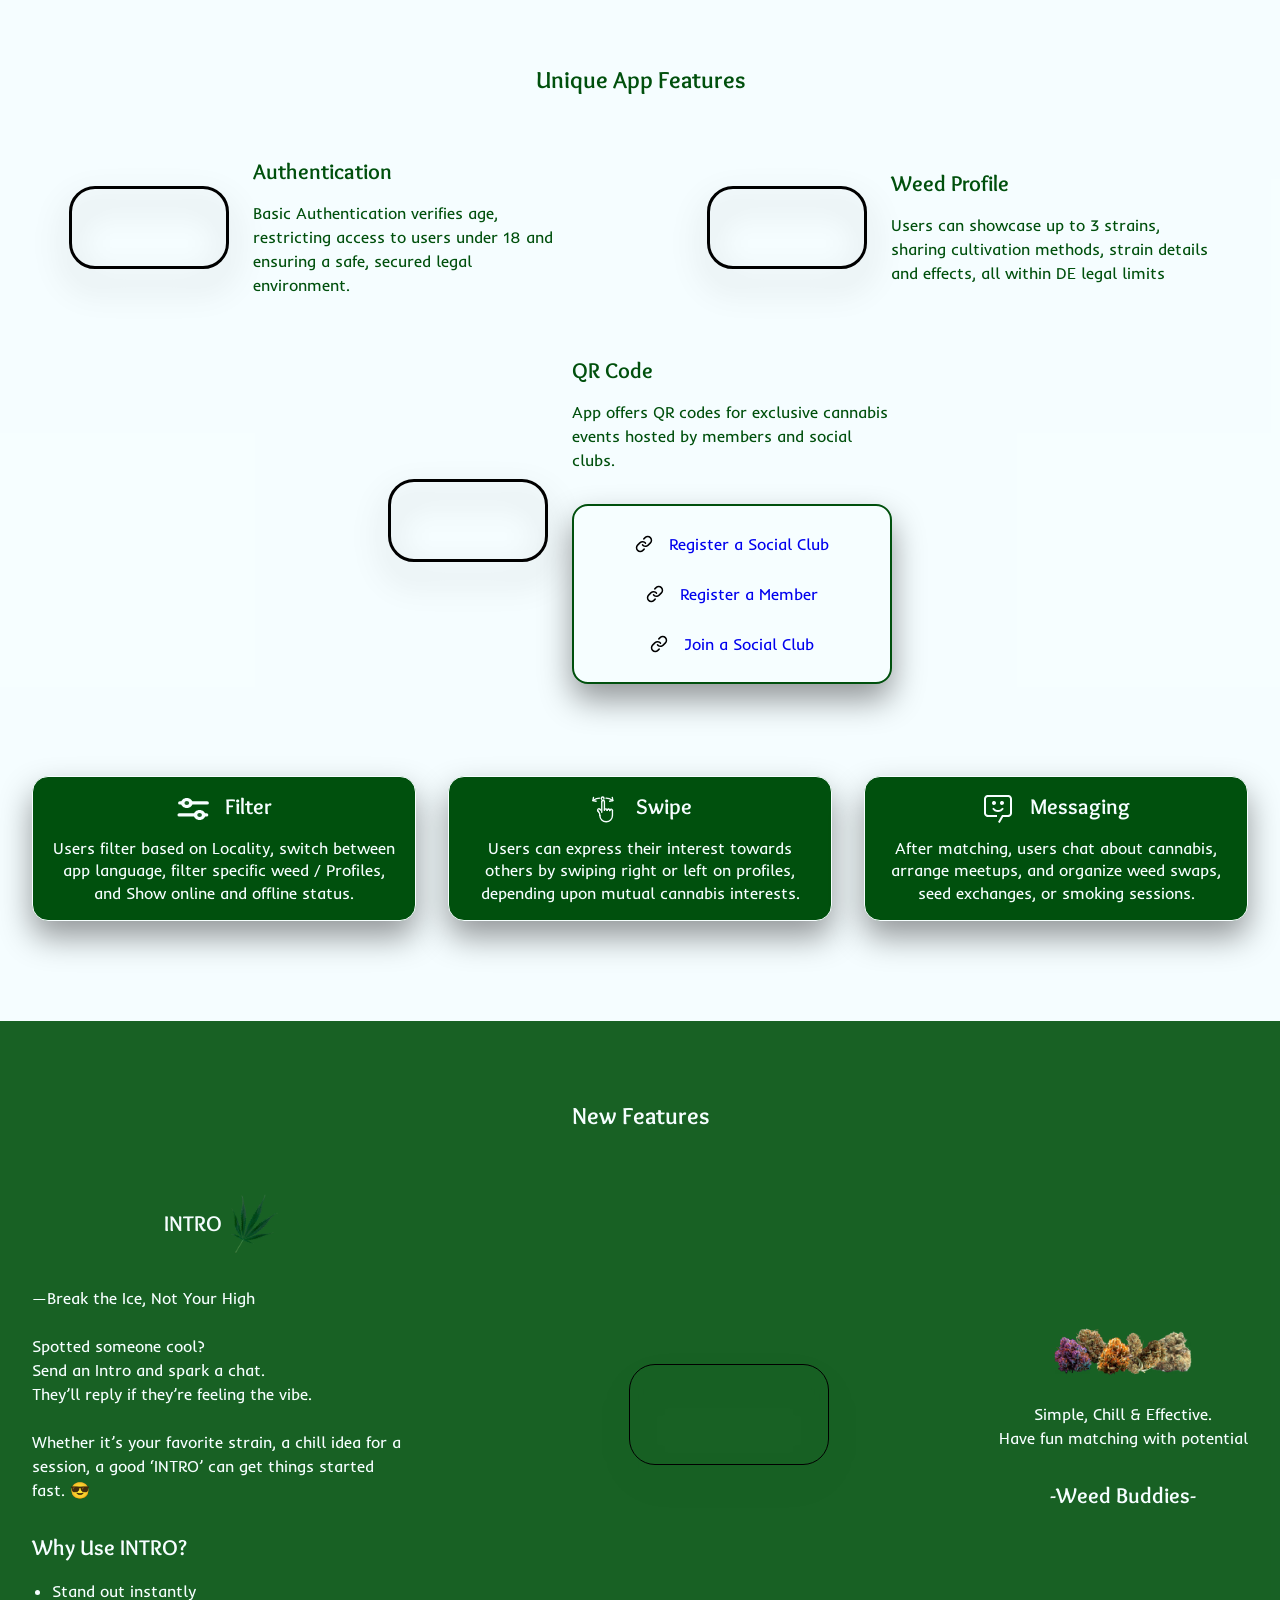
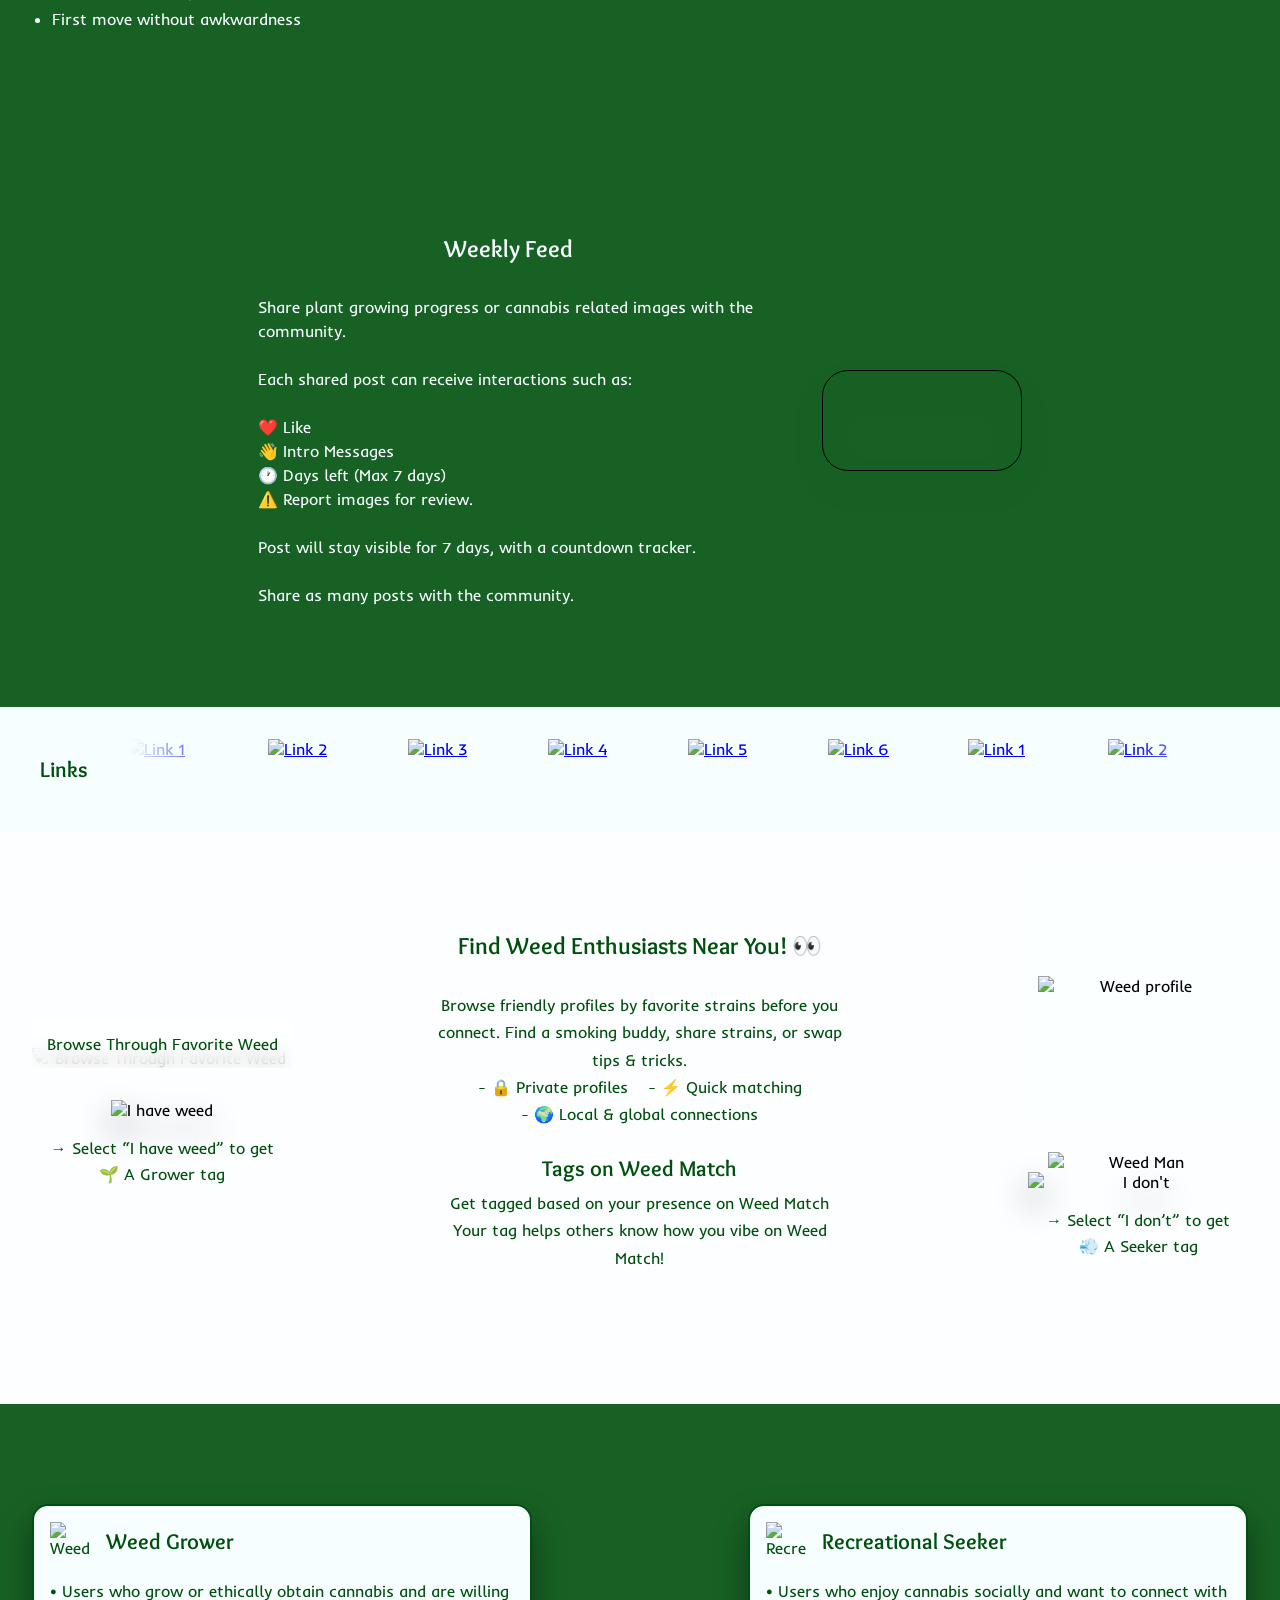
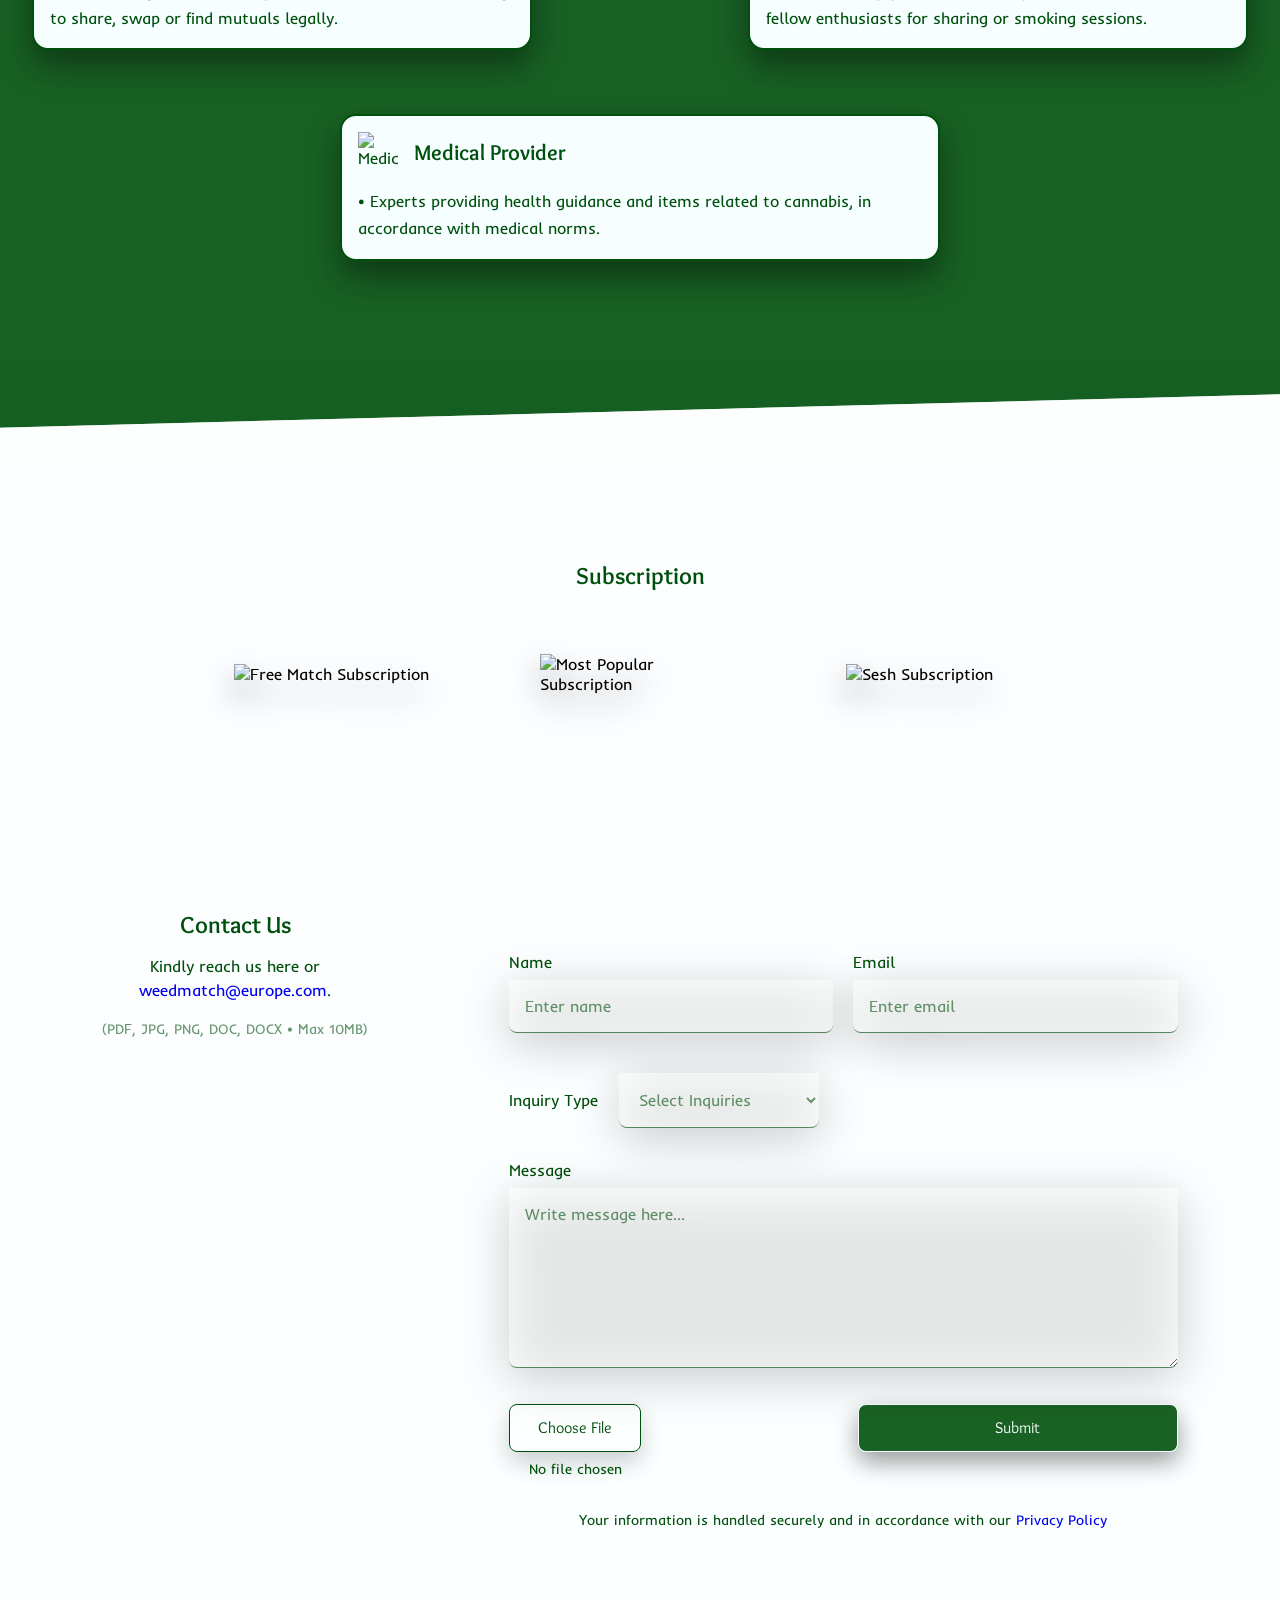
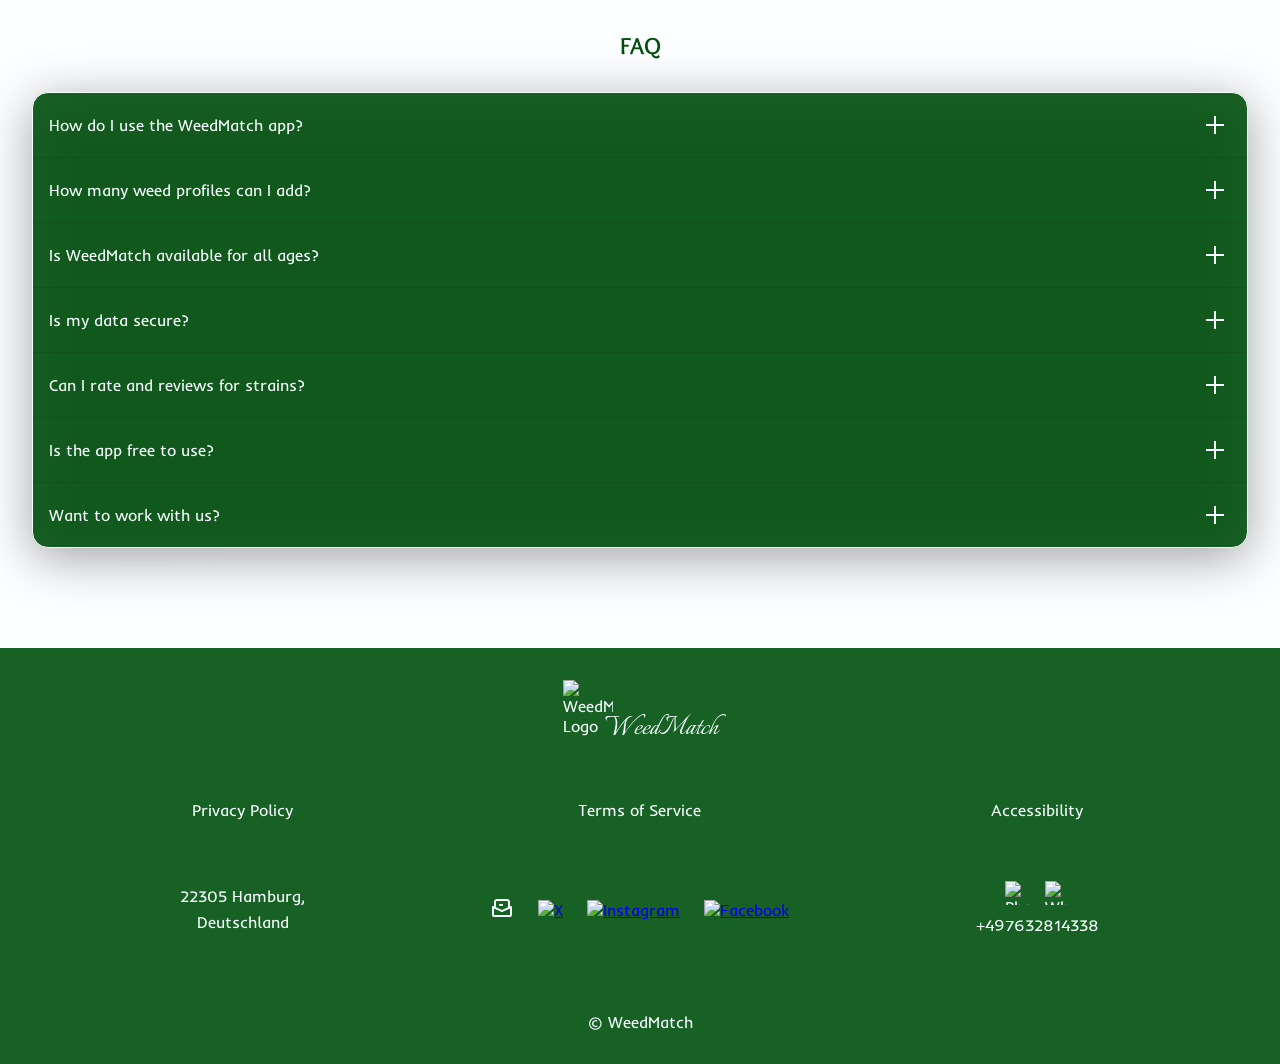
==== commit ad76a215: "new update" ====
--- a/index.html
+++ b/index.html
@@ -563,6 +563,10 @@
 <!-- INTRO Section -->
 
 <section class="intro-section">
+
+    <!-- Main Title -->
+        <h1 class="main-title">New Features</h1>
+
     <div class="intro-container">
 
         <!-- Column 1: INTRO Content -->
@@ -574,7 +578,6 @@
                 <img src="assets/images/weed-leave.avif" alt="Weed Leaf">
 
             </div>
-
 
             <p class="intro-description">
 
@@ -643,6 +646,47 @@
         </div>
 
     </div>
+
+
+    <!-- WEEKLY FEED -->
+
+<div class="weekly-feed-container">
+
+    <!-- Left: Content -->
+    <div class="weekly-feed-content">
+
+        <h2>Weekly Feed</h2>
+
+        <p>
+            Share plant growing progress or cannabis related images with the community. <br><br>
+
+            Each shared post can receive interactions such as:<br><br>
+            ❤️ Like<br>
+            👋 Intro Messages<br>
+            🕐 Days left (Max 7 days)<br>
+            ⚠️ Report images for review.<br><br>
+
+            Post will stay visible for 7 days, with a countdown tracker.<br><br>
+            Share as many posts with the community.
+        </p>
+
+    </div>
+
+
+    <!-- Right: Video -->
+    <div class="weekly-feed-video">
+
+        <video
+            src="assets/videos/weekly-feed.mp4"
+            autoplay
+            muted
+            loop
+            playsinline>
+        </video>
+
+    </div>
+
+</div>
     </section>
 
     
--- a/style.css
+++ b/style.css
@@ -1605,14 +1605,24 @@
 .intro-section {
     width: 100%;
     background: rgba(0, 80, 13, 0.9);
-}
-
+    padding-top: 80px;
+}
+
+
+/* Main title */
+.main-title {
+    font-family: 'Overlock', sans-serif;
+    font-weight: 700;
+    color: #F6FEFF;
+    font-size: 24px;
+    text-align: center;
+}
 
 .intro-container {
     width: 100%;
     max-width: 1500px;
     margin: 0 auto;
-    padding: 100px 32px;
+    padding: 64px 32px 100px 32px;
 
     display: grid;
 
@@ -1621,8 +1631,6 @@
     gap: 40px;
 }
 
-
-
 /* Column 1 */
 
 .intro-content {
@@ -1630,7 +1638,7 @@
     display: flex;
     flex-direction: column;
     align-items: center;
-    text-align: center;
+    text-align: start;
 }
 
 
@@ -1647,7 +1655,7 @@
     font-family: 'Overlock', sans-serif;
     font-weight: 700;
     color: #F6FEFF;
-    font-size: 24px;
+    font-size: 22px;
 }
 
 
@@ -1857,6 +1865,11 @@
     padding:0 16px;
 }
 
+/* Main title */
+.main-title {
+    font-size: 22px;
+}
+
 .intro-title-row h2 {
     font-size: 22px;
 }
@@ -1898,7 +1911,111 @@
 }
 
 
-
+/* WEEKLY FEED */
+
+.weekly-feed-container {
+
+    width: 100%;
+    max-width: 1000px;
+
+    margin: 0 auto;
+    padding: 100px 32px;
+
+    display: grid;
+    grid-template-columns: minmax(0, 500px) minmax(0, 200px);
+
+    align-items: center;
+    justify-content: center;
+
+    column-gap: 64px;
+}
+
+
+/* CONTENT */
+
+.weekly-feed-content {
+
+    width: 100%;
+    text-align: left;
+}
+
+.weekly-feed-content h2 {
+
+    font-family: 'Overlock', sans-serif;
+    font-size: 24px;
+    font-weight: 700;
+
+    color: #F6FEFF;
+    text-align: center;
+
+    margin-bottom: 32px;
+
+}
+
+.weekly-feed-content p {
+
+    font-family: 'Inder', sans-serif;
+    font-size: 16px;
+    line-height: 1.5;
+
+    color: #F6FEFF;
+
+    margin: 0 auto;
+    max-width: 500px;
+
+}
+
+
+/* VIDEO */
+
+.weekly-feed-video {
+    width: 100%;
+    display: flex;
+    justify-content: center;
+}
+
+.weekly-feed-video video {
+
+    display: block;
+
+    width: 200px;
+    height: auto;
+
+    border: 1px solid #000;
+    border-radius: 26px;
+    overflow: hidden;
+
+    filter: drop-shadow(0 16px 16px rgba(0, 0, 0, 0.4));
+}
+
+
+/* MOBILE */
+
+@media (max-width: 700px) {
+
+    .weekly-feed-container {
+
+        grid-template-columns: 1fr;
+
+        row-gap: 64px;
+
+        padding: 64px 32px;
+
+    }
+
+    .weekly-feed-content {
+
+        order: 1;
+
+    }
+
+    .weekly-feed-video {
+
+        order: 2;
+
+    }
+
+}
 
 
 
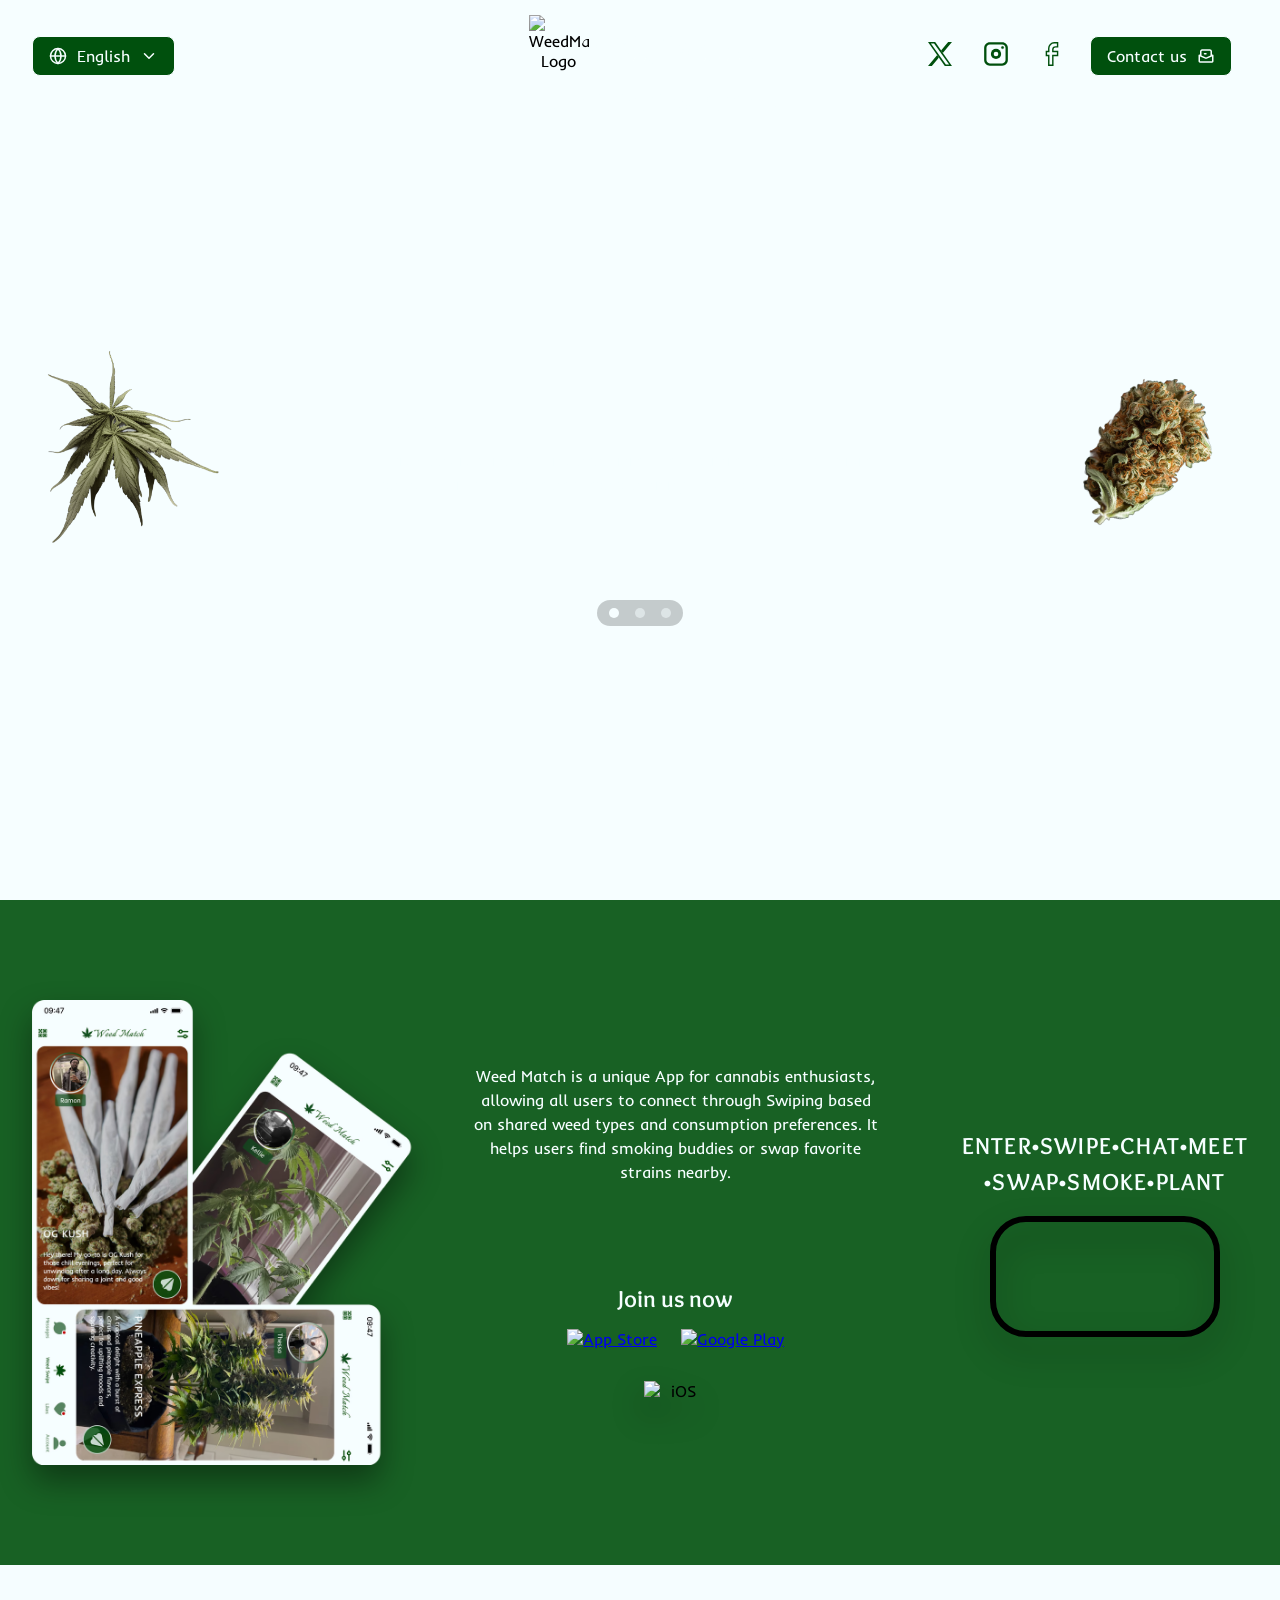
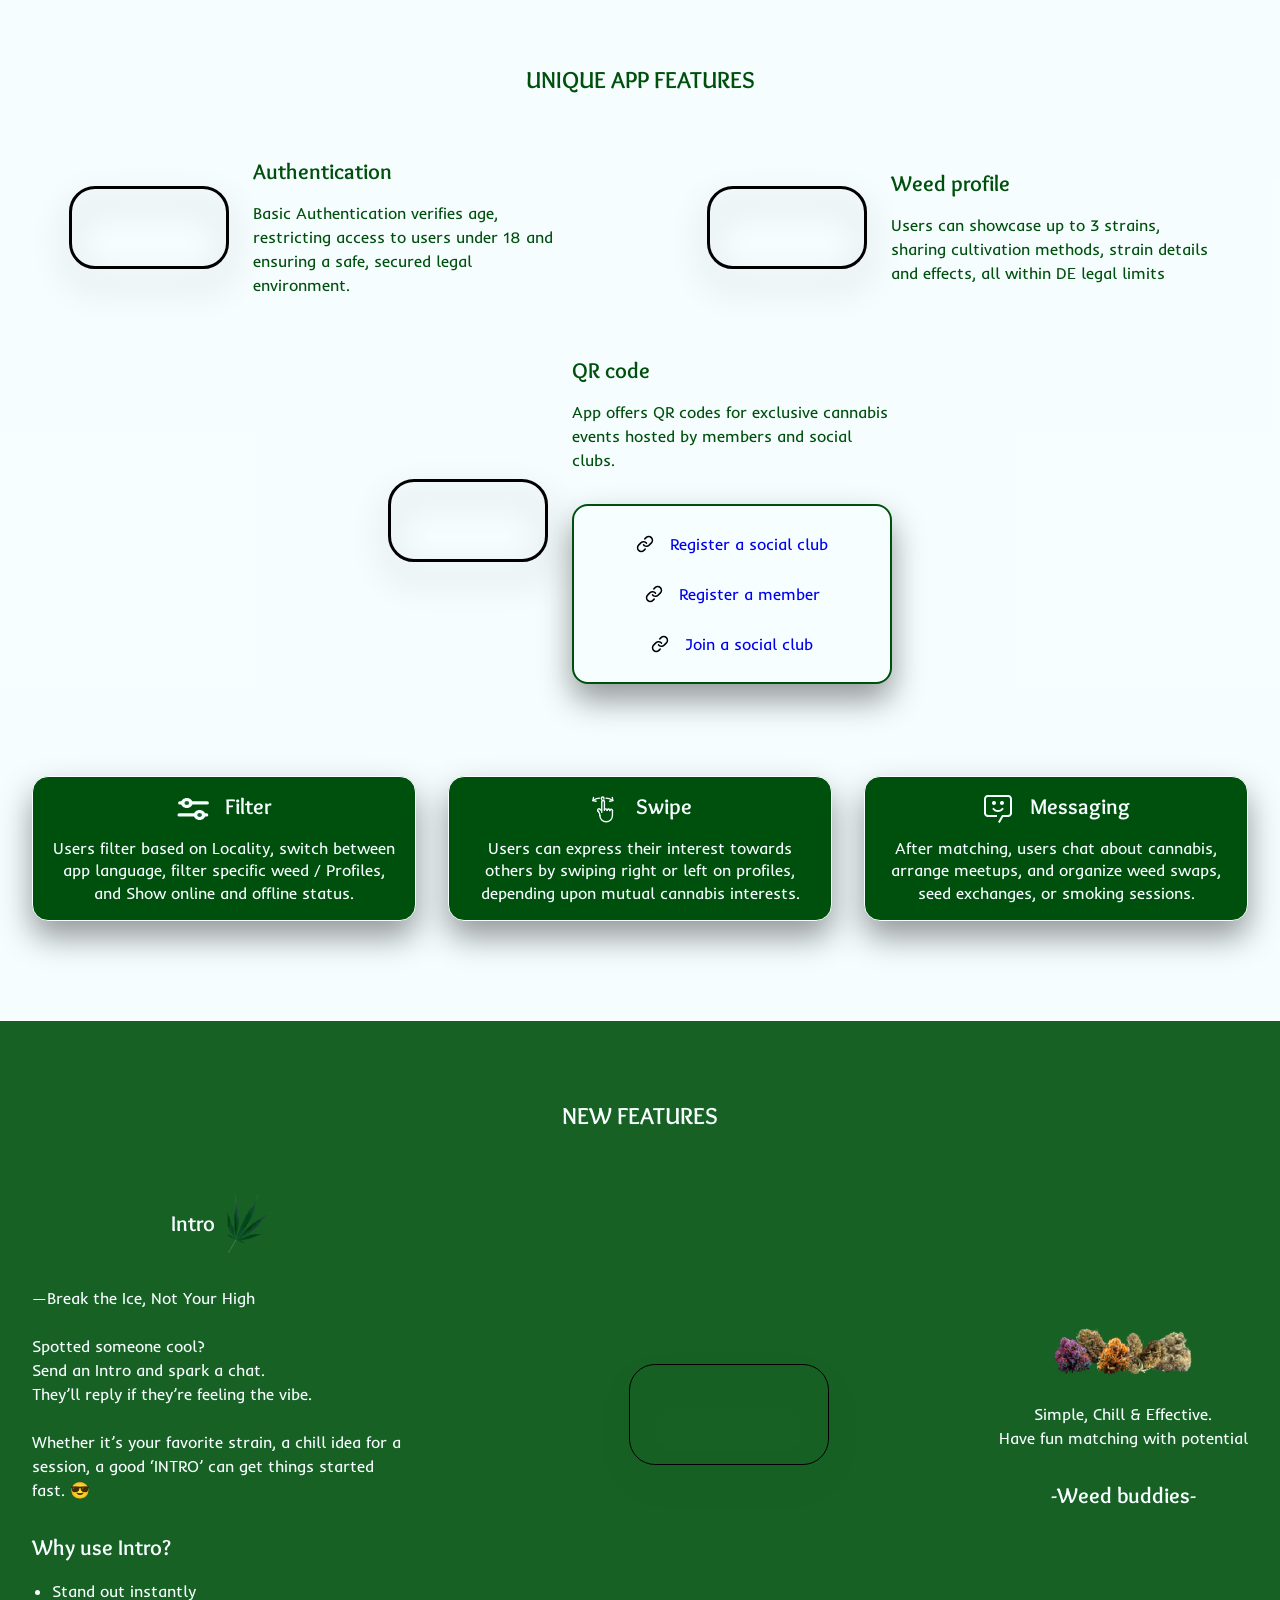
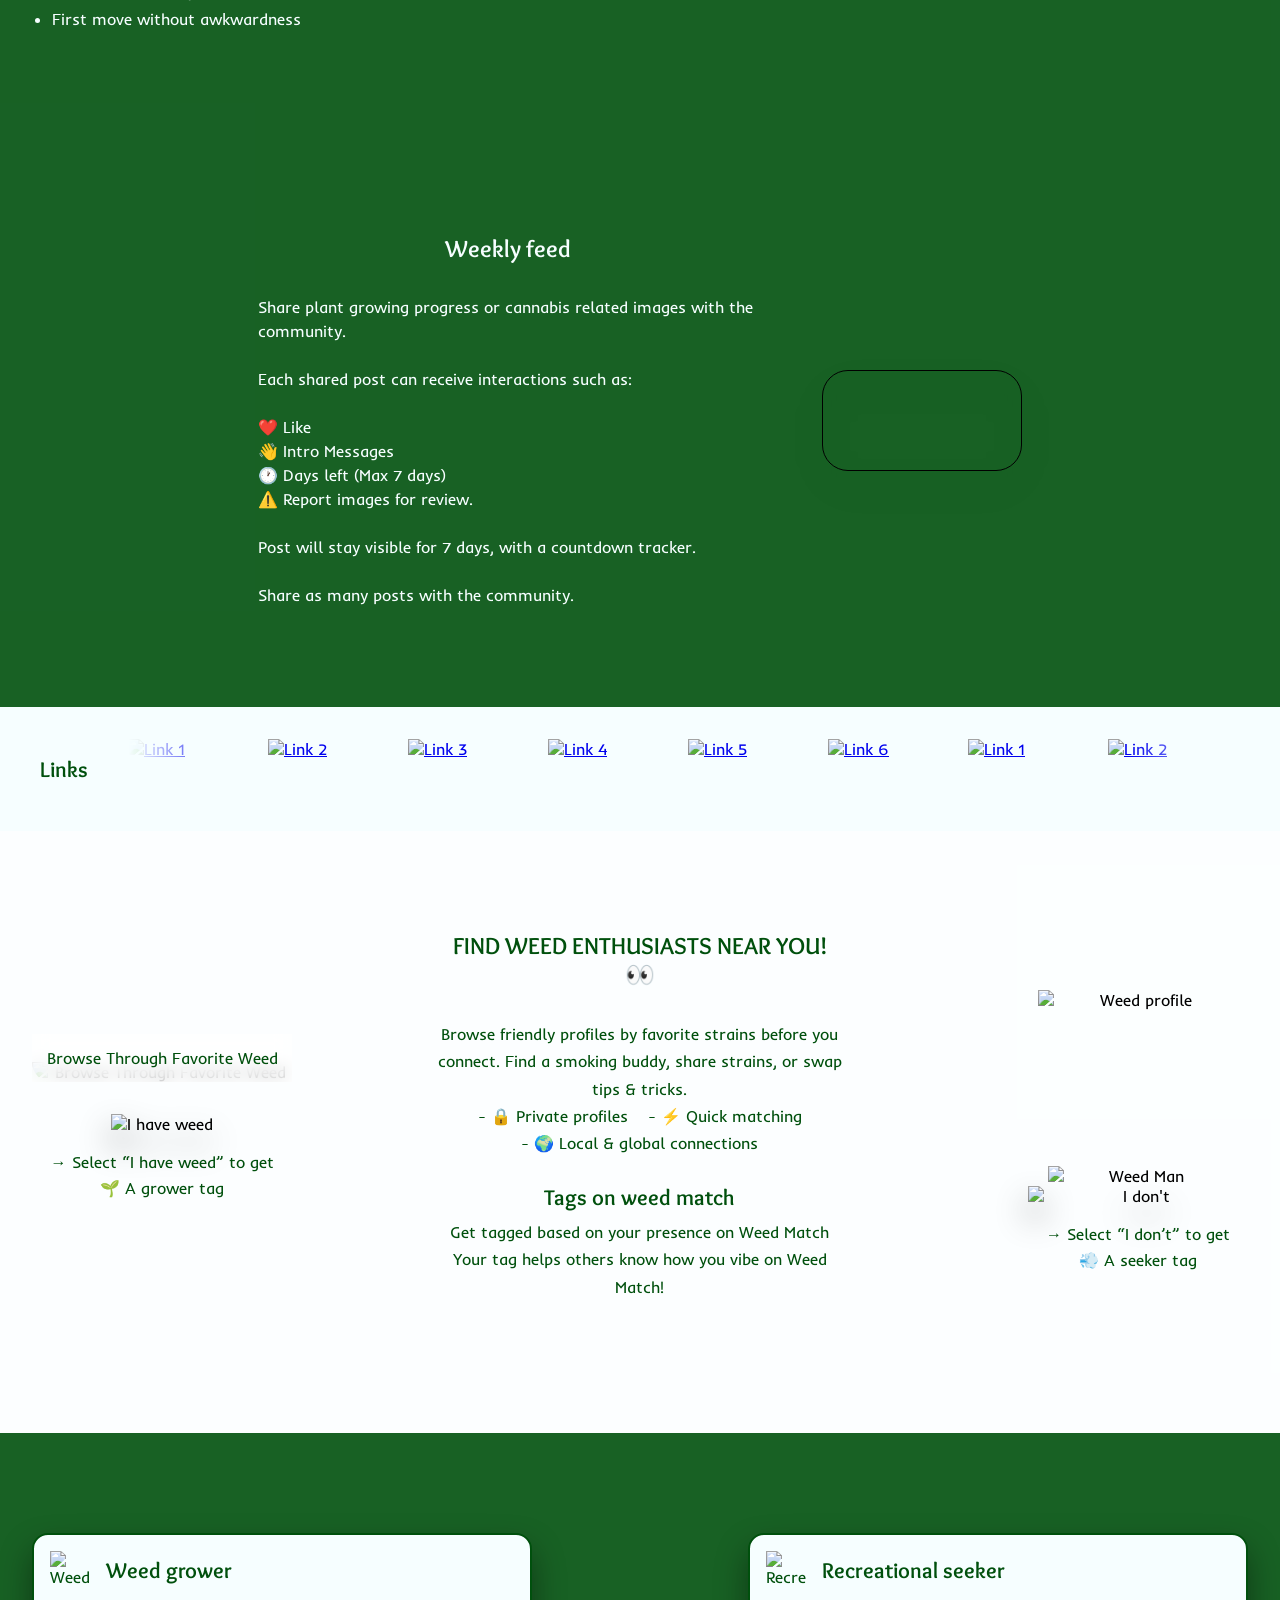
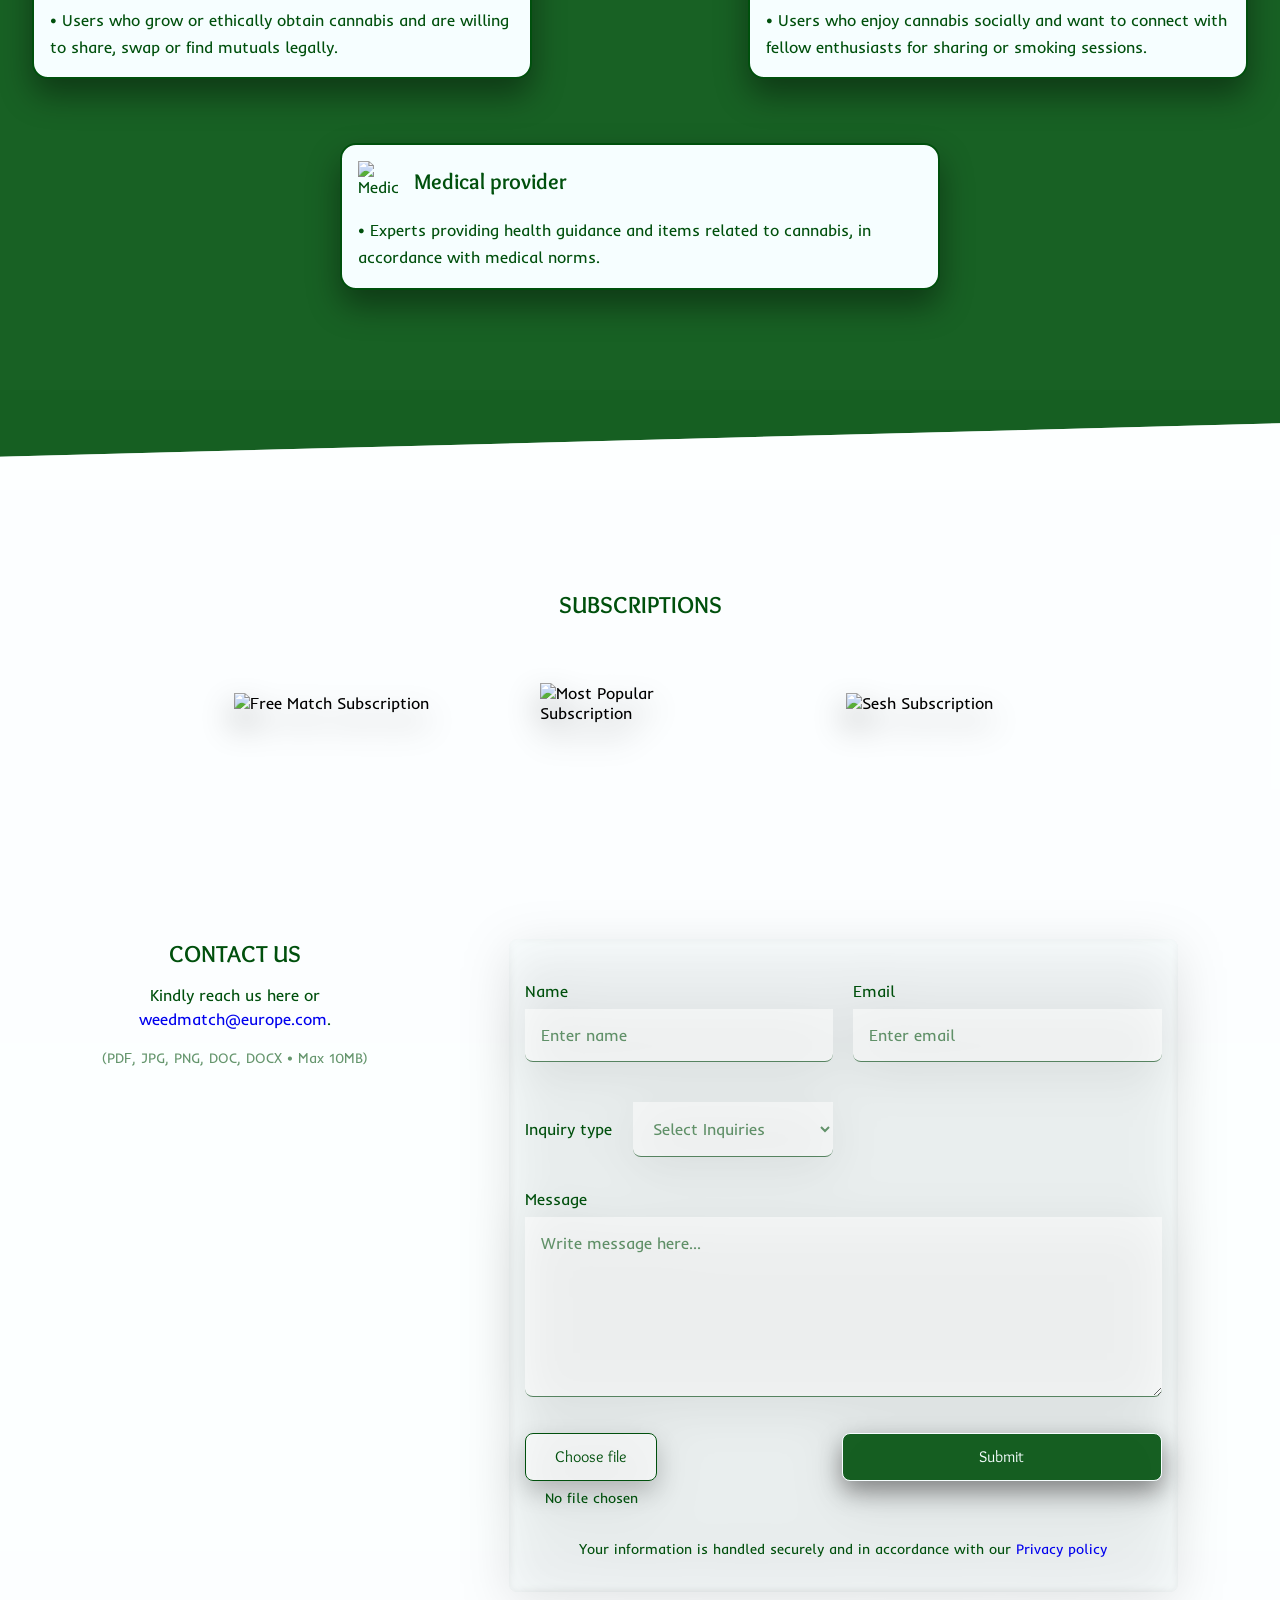
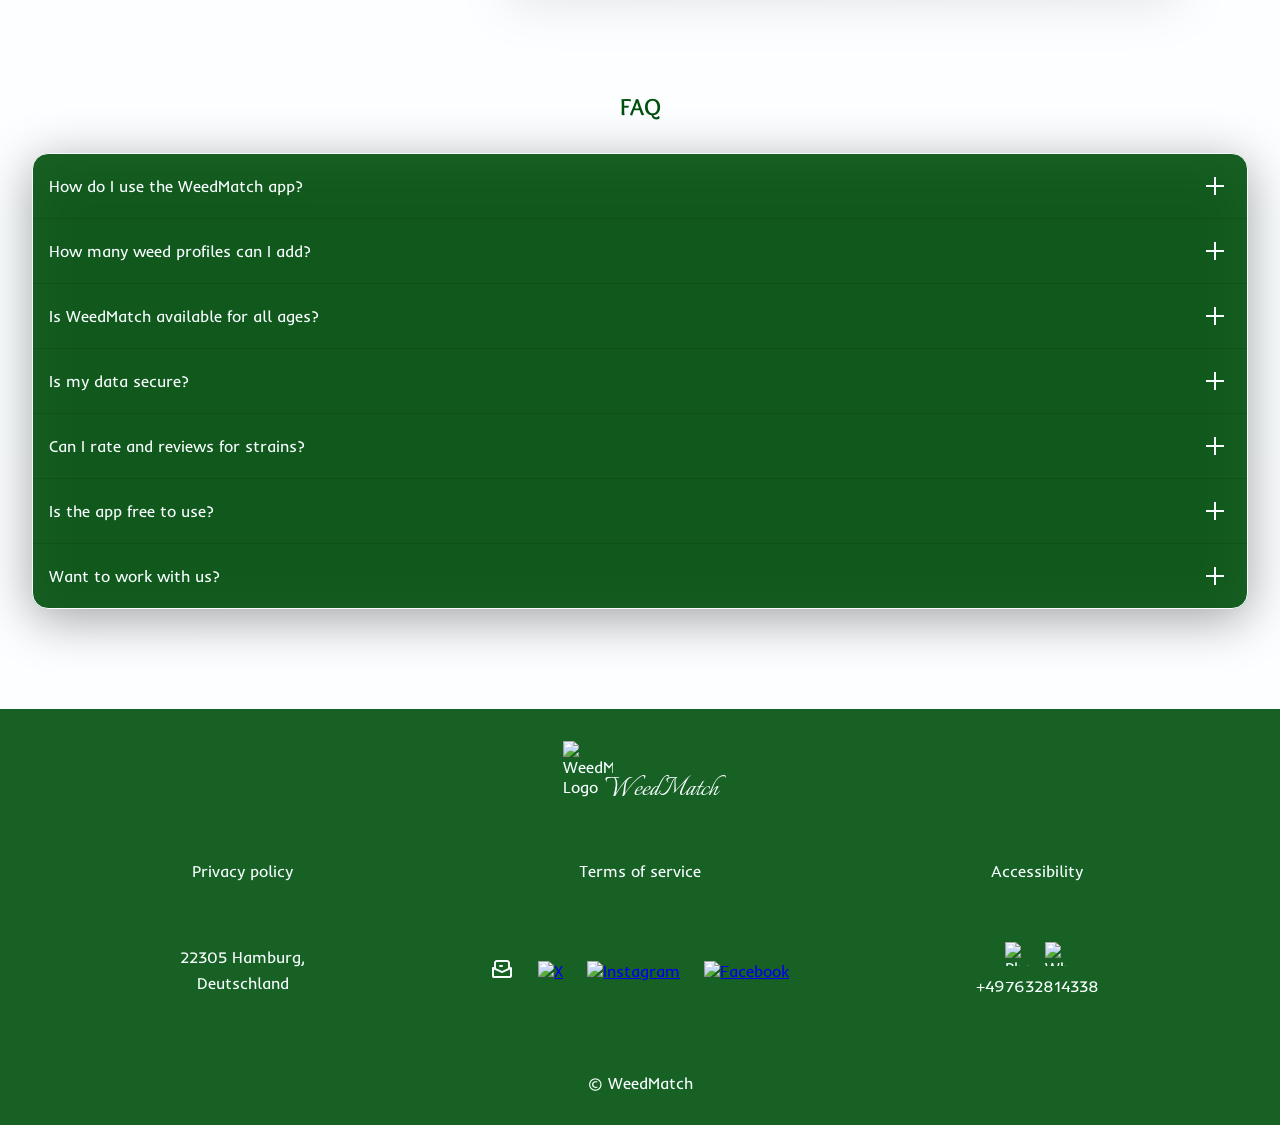
==== commit 4342add2: "update" ====
--- a/index.html
+++ b/index.html
@@ -389,7 +389,7 @@
     
 <section class="unique-features-section">
 
-    <h2 class="section-title">Unique App Features</h2>
+    <h2 class="section-title">UNIQUE APP FEATURES</h2>
 
     <div class="unique-features-container">
 
@@ -434,7 +434,7 @@
 
             <div class="feature-content">
 
-                <h2>Weed Profile</h2>
+                <h2>Weed profile</h2>
 
                 <p>
                     Users can showcase up to 3 strains, sharing cultivation methods, strain details and effects, all within DE legal limits
@@ -457,7 +457,7 @@
 
                    <div class="feature-content">
 
-            <h2>QR Code</h2>
+            <h2>QR code</h2>
 
             <p>
                 App offers QR codes for exclusive cannabis events hosted by members and social clubs.
@@ -469,17 +469,17 @@
 
     <a href="https://forms.gle/w1RPfFKexkXsT8Qy8" target="_blank" rel="noopener noreferrer">
         <img src="assets/icons/link-chain.svg" alt="">
-        Register a Social Club
+        Register a social club
     </a>
 
     <a href="https://forms.gle/Zi711PhCf2ZH7Gg26" target="_blank" rel="noopener noreferrer">
         <img src="assets/icons/link-chain.svg" alt="">
-        Register a Member
+        Register a member
     </a>
 
     <a href="https://www.socialclublist.com/social-clubs" target="_blank" rel="noopener noreferrer">
         <img src="assets/icons/link-chain.svg" alt="">
-        Join a Social Club
+        Join a social club
     </a>
 
 </div>
@@ -565,7 +565,7 @@
 <section class="intro-section">
 
     <!-- Main Title -->
-        <h1 class="main-title">New Features</h1>
+        <h1 class="main-title">NEW FEATURES</h1>
 
     <div class="intro-container">
 
@@ -574,7 +574,7 @@
 
             <div class="intro-title-row">
 
-                <h2>INTRO</h2>
+                <h2>Intro</h2>
                 <img src="assets/images/weed-leave.avif" alt="Weed Leaf">
 
             </div>
@@ -594,7 +594,7 @@
             </p>
 
             <h3 class="intro-subtitle">
-                Why Use INTRO?
+                Why use Intro?
             </h3>
 
             <ul class="intro-benefits">
@@ -639,7 +639,7 @@
 
             <h3 class="weed-buddies-title">
 
-                -Weed Buddies-
+                -Weed buddies-
 
             </h3>
 
@@ -655,7 +655,7 @@
     <!-- Left: Content -->
     <div class="weekly-feed-content">
 
-        <h2>Weekly Feed</h2>
+        <h2>Weekly feed</h2>
 
         <p>
             Share plant growing progress or cannabis related images with the community. <br><br>
@@ -824,7 +824,7 @@
             <p class="enthusiasts-tag-text">
 
                 → Select “I have weed” to get<br>
-                🌱 A Grower tag
+                🌱 A grower tag
 
             </p>
 
@@ -837,7 +837,7 @@
         <div class="enthusiasts-content">
 
             <h2>
-                Find Weed Enthusiasts Near You! 👀
+                FIND WEED ENTHUSIASTS NEAR YOU! 👀
             </h2>
 
             <p>
@@ -855,7 +855,7 @@
 
             <h3>
 
-                Tags on Weed Match
+                Tags on weed match
 
             </h3>
             
@@ -893,7 +893,7 @@
             <p class="enthusiasts-seeker-text">
 
     → Select “I don’t” to get<br>
-    💨 A Seeker tag
+    💨 A seeker tag
 
 </p>
         </div>
@@ -901,8 +901,6 @@
     </div>
 
 </section>
-
-
 
 
 
@@ -938,7 +936,7 @@
                 </div>
 
                 <h3>
-                    Weed Grower
+                    Weed grower
                 </h3>
 
             </div>
@@ -973,7 +971,7 @@
                 </div>
 
                 <h3>
-                    Medical Provider
+                    Medical provider
                 </h3>
 
             </div>
@@ -1008,7 +1006,7 @@
                 </div>
 
                 <h3>
-                    Recreational Seeker
+                    Recreational seeker
                 </h3>
 
             </div>
@@ -1049,7 +1047,7 @@
     <div class="subscription-container">
 
         <h2>
-            Subscription
+            SUBSCRIPTIONS
         </h2>
 
         <!-- Desktop subscription cards -->
@@ -1129,7 +1127,7 @@
 
             <div class="sticky-inner">
 
-                <h2>Contact Us</h2>
+                <h2>CONTACT US</h2>
 
                 <p>
                     Kindly reach us here or
@@ -1189,7 +1187,7 @@
 
                 <div class="form-group">
 
-                    <label for="inquiry">Inquiry Type</label>
+                    <label for="inquiry">Inquiry type</label>
 
                     <select id="inquiry" name="inquiry" required>
 
@@ -1240,7 +1238,7 @@
                     <div class="file-group">
 
                         <label for="attachment" class="file-button">
-                            Choose File
+                            Choose file
                         </label>
 
                         <input
@@ -1265,7 +1263,7 @@
 
             <p class="privacy-note">
     Your information is handled securely and in accordance with our
-    <a href="pages/privacy.html">Privacy Policy</a>
+    <a href="pages/privacy.html">Privacy policy</a>
 </p>
 
                 <!-- Success Overlay -->
@@ -1567,7 +1565,7 @@
 
         <h3>
         <a href="pages/privacy.html">
-            Privacy Policy
+            Privacy policy
              </a>
         </h3>
 
@@ -1586,7 +1584,7 @@
 
         <h3>
         <a href="pages/terms.html">
-            Terms of Service
+            Terms of service
              </a>
         </h3>
 
@@ -1687,14 +1685,14 @@
 
             <h3>
         <a href="pages/privacy.html">
-        Privacy Policy
+        Privacy policy
             </a>
         </h3>
 
 
            <h3>
         <a href="pages/terms.html">
-        Terms of Service
+        Terms of service
             </a>
         </h3>
 
--- a/style.css
+++ b/style.css
@@ -1777,7 +1777,6 @@
 }
 
 
-
 /* 850 Breakpoint */
 
 @media (max-width: 850px) {
@@ -1795,14 +1794,12 @@
     }
 
     .intro-video-container {
-
     justify-self: center;
     }
 
     .intro-right {
     justify-self: center;
     }
-
 }
 
 
@@ -1817,7 +1814,6 @@
     gap:40px;
 }
 
-
 /* INTRO TOP */
 .intro-content{
     grid-column:1 / -1;
@@ -1833,12 +1829,10 @@
     text-align:left;
 }
 
-
 .intro-subtitle,
 .intro-benefits{
     text-align:left;
 }
-
 
 /* VIDEO */
 .intro-video-container{
@@ -1846,14 +1840,11 @@
     margin-top: 32px;
 }
 
-
 /* WEED */
 .intro-right{
     grid-column:2;
     text-align:center;
 }
-
-
 }
 
 
@@ -1999,7 +1990,7 @@
 
         row-gap: 64px;
 
-        padding: 64px 32px;
+        padding: 64px 16px;
 
     }
 
@@ -3013,6 +3004,15 @@
 .contact-form-wrapper {
     width:55%;
     position:relative;
+
+    padding:0 16px 32px 16px;
+
+    background:rgba(246,254,255,0.35);
+    backdrop-filter:blur(4px);
+    -webkit-backdrop-filter:blur(1px);
+
+    border-radius:8px;
+    filter: drop-shadow(0 10px 25px rgba(0,0,0,0.3));
 }
 
 
@@ -3035,7 +3035,6 @@
     border-radius:0 0 8px 8px;
 
     background:rgba(255,255,255,0.5);
-    filter:drop-shadow(0 10px 25px rgba(0,0,0,0.4));
 
     font-family:'Inder',sans-serif;
     font-size:16px;
@@ -3058,7 +3057,6 @@
     border-radius: 0 0 8px 8px;
 
     background: rgba(255,255,255,0.5);
-    filter: drop-shadow(0 10px 25px rgba(0,0,0,0.4));
 
     font-family:'Inder',sans-serif;
     font-size:16px;
@@ -3390,6 +3388,10 @@
         width:100%;
         height:48px;
         align-self:stretch;
+    }
+
+    .contact-form-wrapper {
+    width:80%;
     }
 
 }
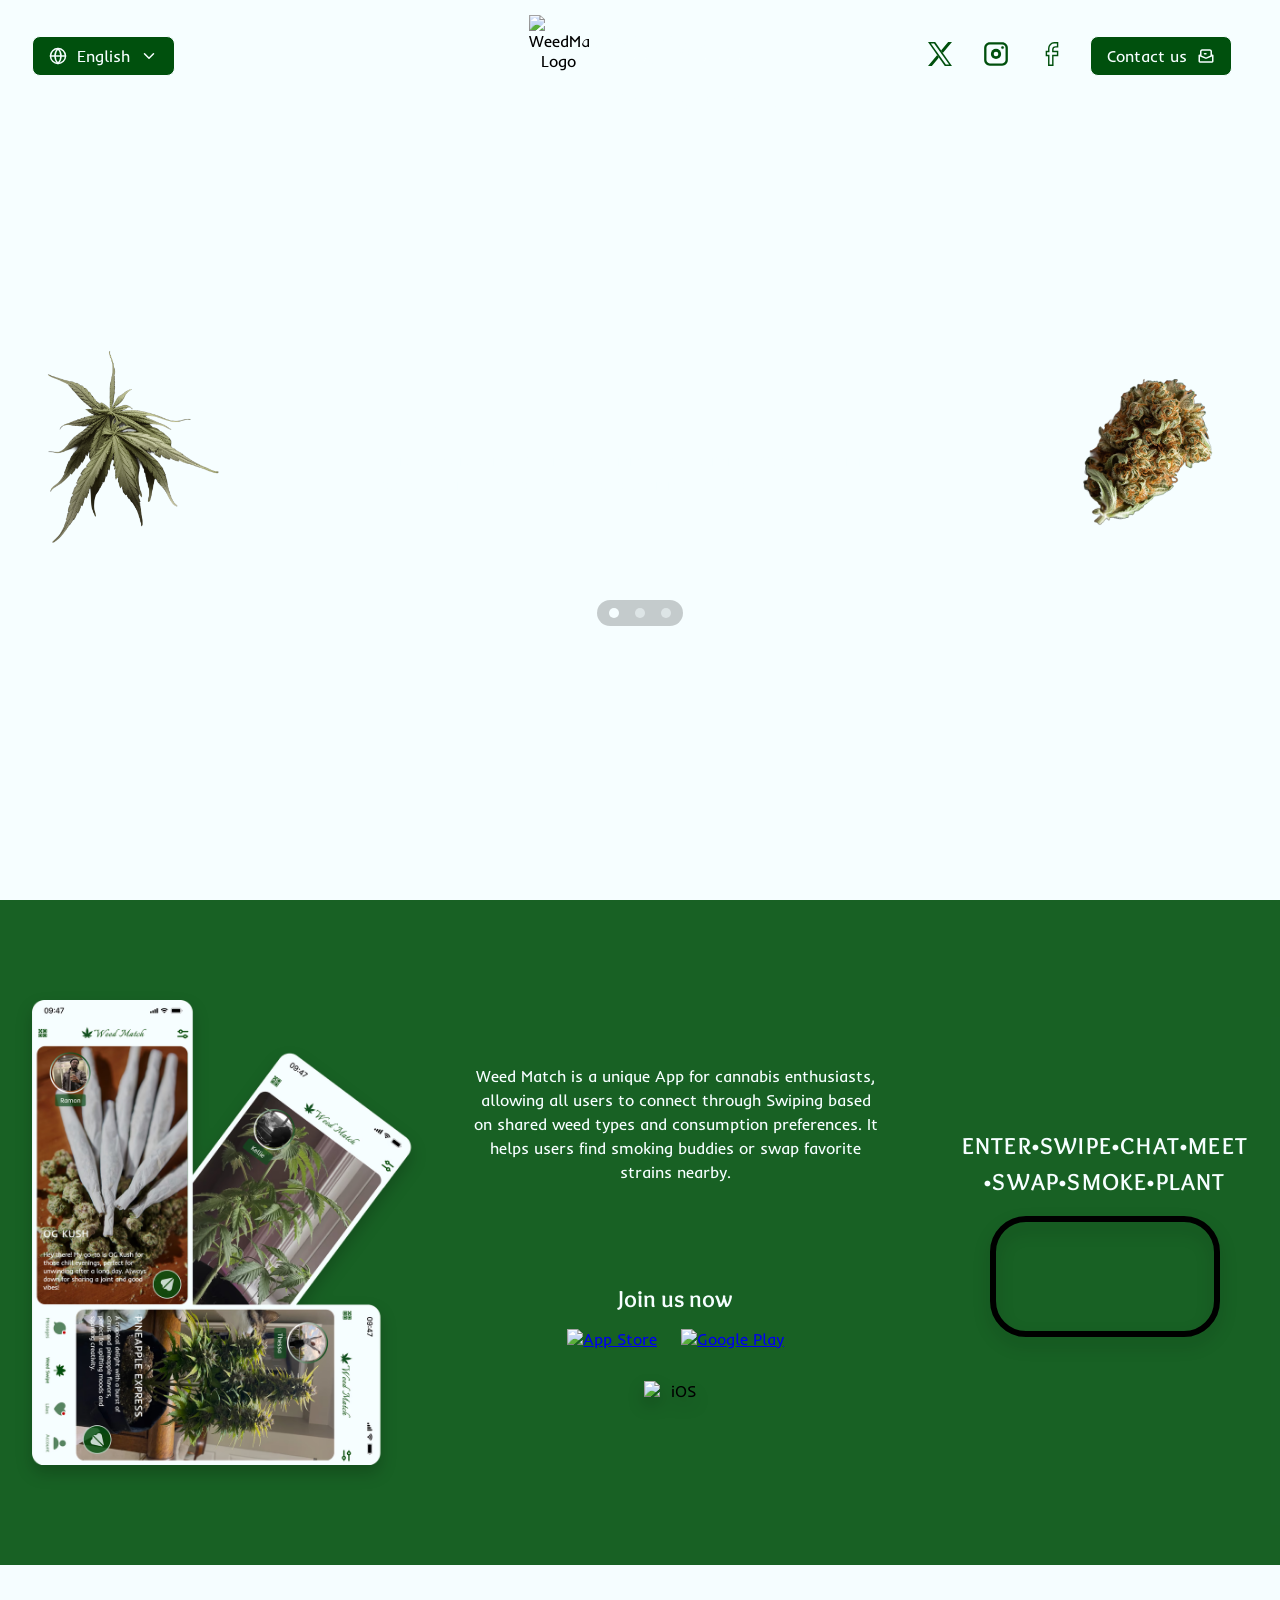
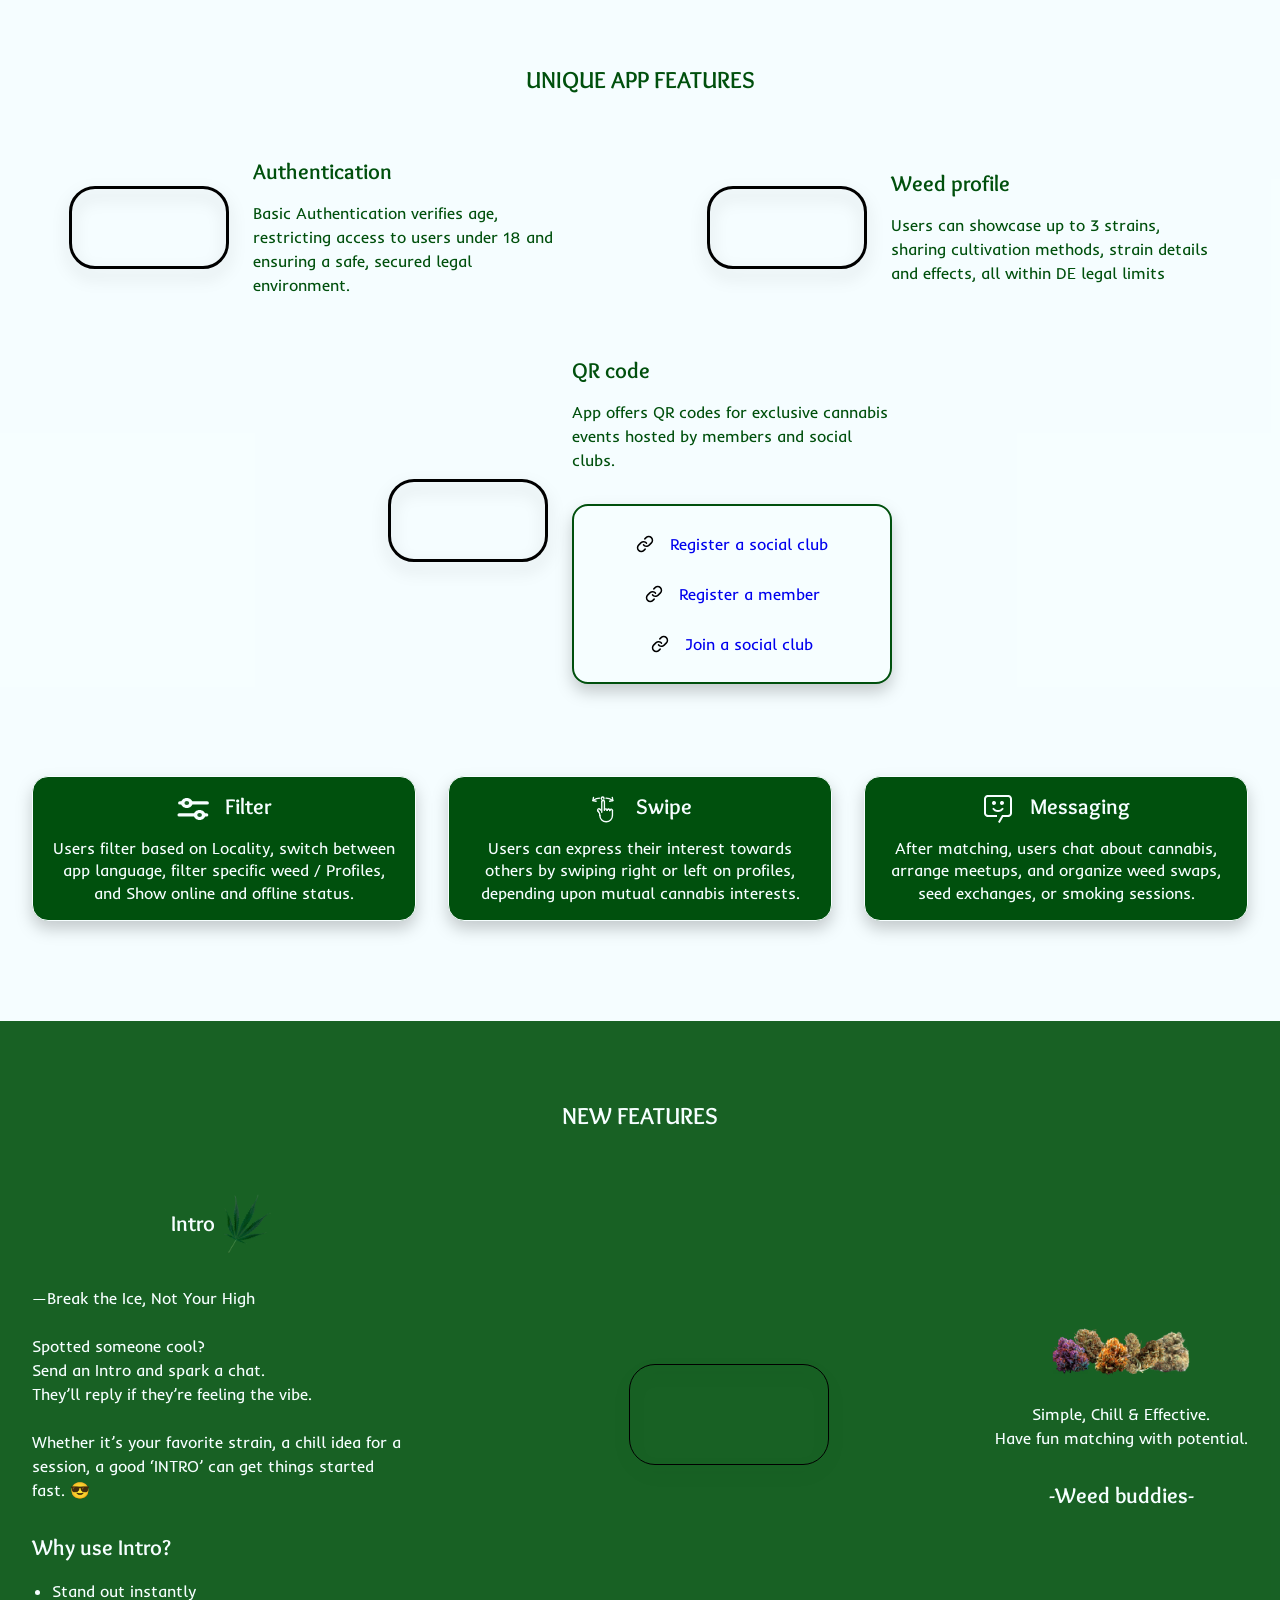
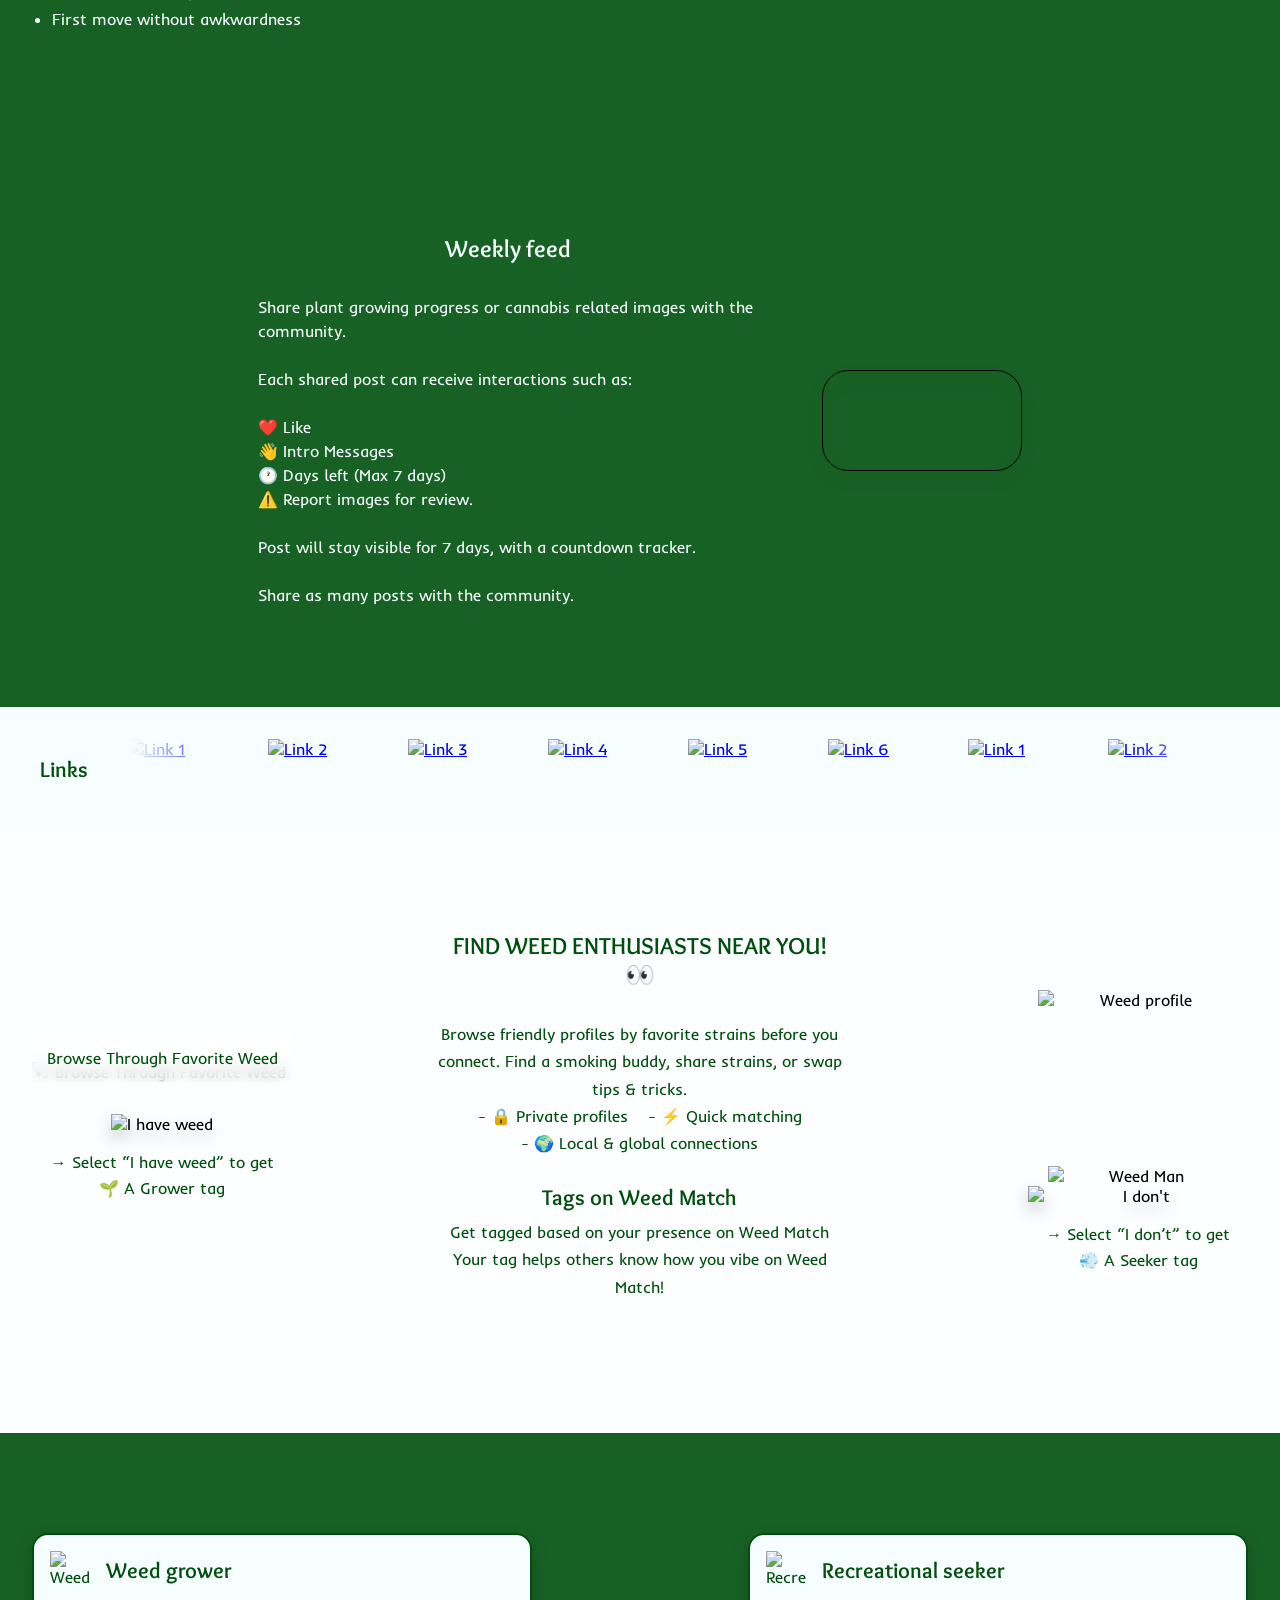
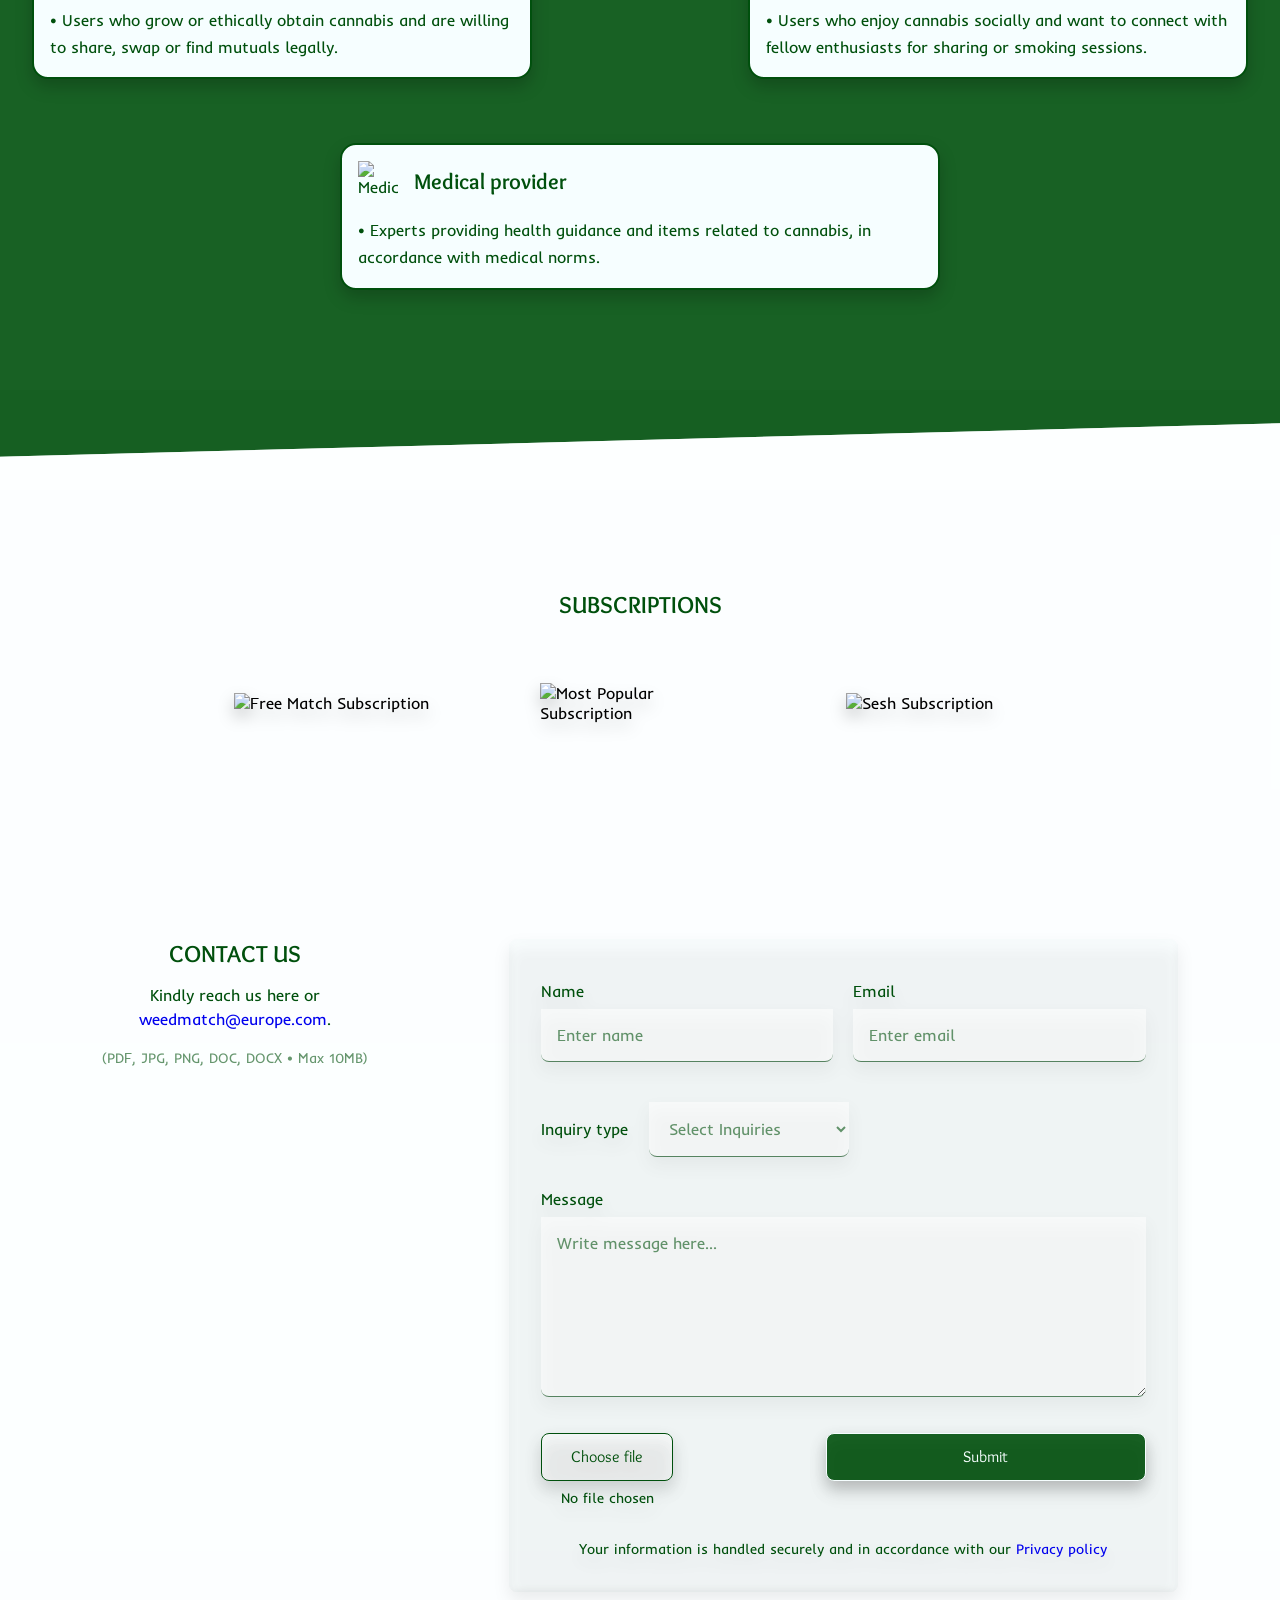
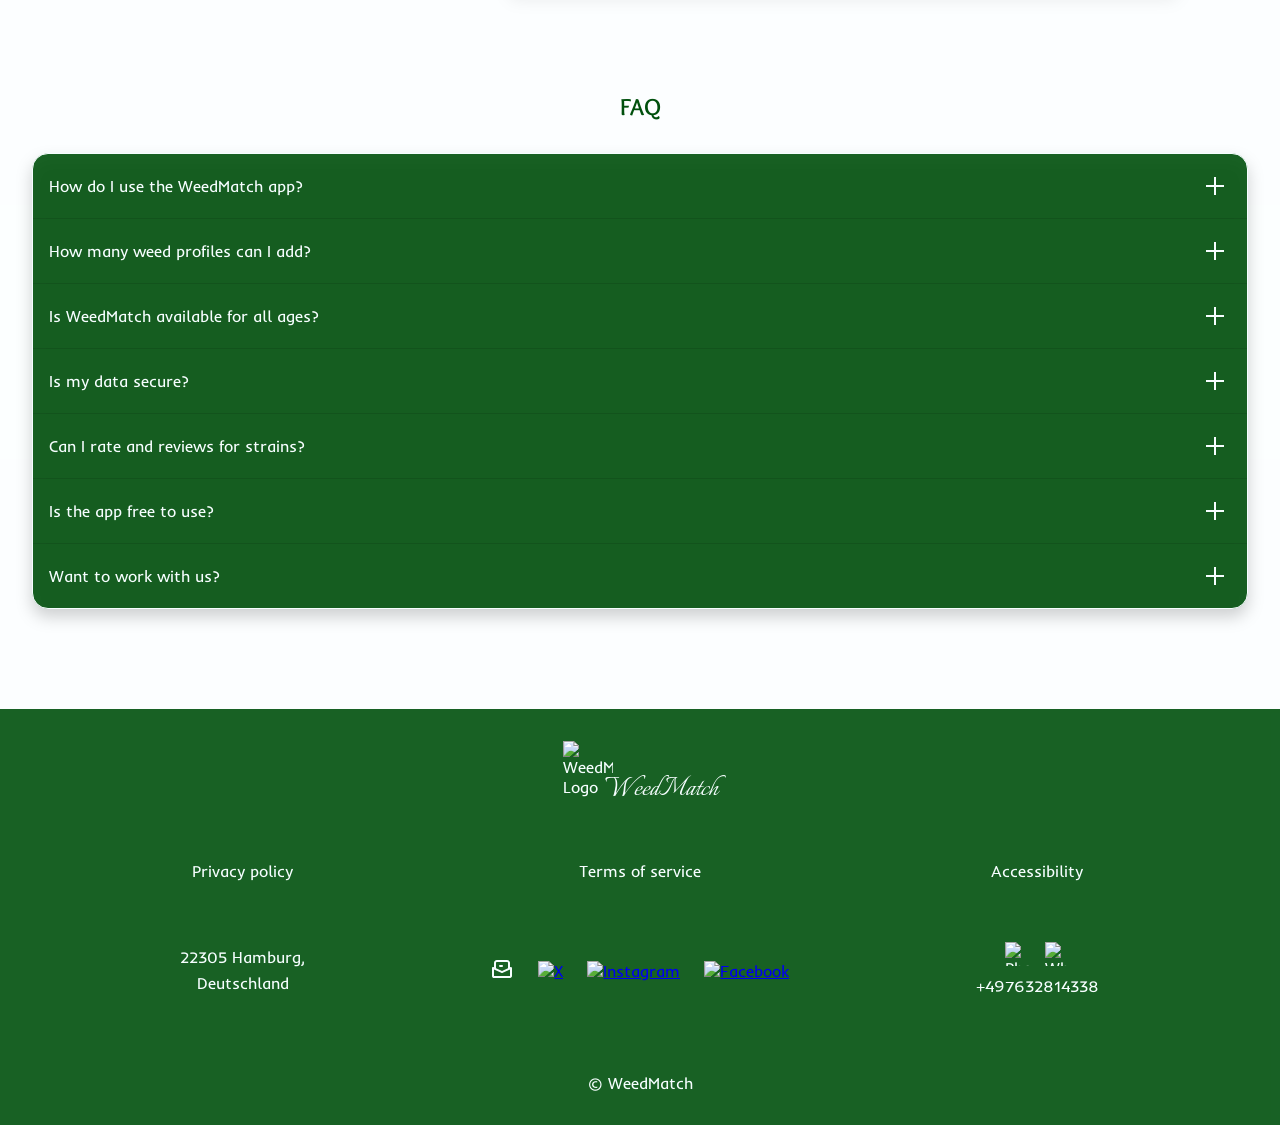
==== commit 221b8556: "Update" ====
--- a/index.html
+++ b/index.html
@@ -85,11 +85,15 @@
 
         <div class="language-menu">
 
-            <div class="language-option">
-                Deutsch
-            </div>
-
-        </div>
+         <div class="language-option">
+
+             <a href="de/index.html">
+             Deutsch
+             </a>
+    </div>
+
+</div>
+
 
     </div>
 
@@ -633,7 +637,7 @@
             <p class="intro-right-text">
 
                 Simple, Chill & Effective.<br>
-                Have fun matching with potential
+                Have fun matching with potential.
 
             </p>
 
@@ -824,7 +828,7 @@
             <p class="enthusiasts-tag-text">
 
                 → Select “I have weed” to get<br>
-                🌱 A grower tag
+                🌱 A Grower tag
 
             </p>
 
@@ -855,7 +859,7 @@
 
             <h3>
 
-                Tags on weed match
+                Tags on Weed Match
 
             </h3>
             
@@ -892,8 +896,8 @@
             <img class="i-dont-image" src="assets/images/i-dont.png" alt="I don't">
             <p class="enthusiasts-seeker-text">
 
-    → Select “I don’t” to get<br>
-    💨 A seeker tag
+             → Select “I don’t” to get<br>
+            💨 A Seeker tag
 
 </p>
         </div>
--- a/style.css
+++ b/style.css
@@ -101,6 +101,14 @@
     width: 18px;
     height: 18px;
 }
+
+.language-option a {
+    color: inherit;
+    text-decoration: none;
+    font: inherit;
+    display: block;
+}
+
 
 /* Brand */
 .brand {
@@ -676,7 +684,7 @@
     height: auto;
     object-fit: contain;
 
-    filter: drop-shadow(0 16px 16px rgba(0, 0, 0, 0.4));
+    filter: drop-shadow(0 8px 8px rgba(0, 0, 0, 0.2));
 }
 
 
@@ -739,7 +747,7 @@
 .ios-icon {
     width: 64px;
     height: auto;
-    filter: drop-shadow(0 16px 16px rgba(0, 0, 0, 0.4));
+    filter: drop-shadow(0 8px 8px rgba(0, 0, 0, 0.2));
 }
 
 .swipe-decoration img {
@@ -780,7 +788,7 @@
     border: 6px solid #000000;
     border-radius: clamp(20px, 3vw, 36px);
     overflow: hidden;
-    filter: drop-shadow(0 16px 16px rgba(0, 0, 0, 0.4));
+    filter: drop-shadow(0 8px 8px rgba(0, 0, 0, 0.2));
 }
 
 
@@ -1009,7 +1017,7 @@
     border-radius: 26px;
 
     overflow: hidden;
-    filter: drop-shadow(0 16px 16px rgba(0, 0, 0, 0.4));
+    filter: drop-shadow(0 8px 8px rgba(0, 0, 0, 0.2));
 }
 
 
@@ -1064,7 +1072,7 @@
     flex-direction: column;
     gap: 14px;
 
-    filter: drop-shadow(0 16px 16px rgba(0, 0, 0, 0.4));
+    filter: drop-shadow(0 8px 8px rgba(0, 0, 0, 0.2));
 }
 
 
@@ -1139,7 +1147,7 @@
 
     text-align: center;
 
-    filter: drop-shadow(0 16px 16px rgba(0, 0, 0, 0.4));
+    filter: drop-shadow(0 8px 8px rgba(0, 0, 0, 0.2));
 
     transition:
         background 0.3s ease,
@@ -1724,7 +1732,7 @@
     border-radius: 26px;
     overflow: hidden;
 
-    filter: drop-shadow(0 16px 16px rgba(0, 0, 0, 0.4));
+    filter: drop-shadow(0 8px 8px rgba(0, 0, 0, 0.2));
 
 }
 
@@ -1976,7 +1984,7 @@
     border-radius: 26px;
     overflow: hidden;
 
-    filter: drop-shadow(0 16px 16px rgba(0, 0, 0, 0.4));
+    filter: drop-shadow(0 8px 8px rgba(0, 0, 0, 0.2));
 }
 
 
@@ -2261,7 +2269,7 @@
     height: auto;
     object-fit: contain;
 
-    filter: drop-shadow(0 16px 16px rgba(0, 0, 0, 0.4));
+    filter: drop-shadow(0 8px 8px rgba(0, 0, 0, 0.2));
 }
 
 
@@ -2387,7 +2395,7 @@
     height: auto;
     margin-top: 0;
 
-    filter: drop-shadow(0 16px 16px rgba(0, 0, 0, 0.4));
+    filter: drop-shadow(0 8px 8px rgba(0, 0, 0, 0.2));
 
 }
 
@@ -2545,7 +2553,7 @@
 
     gap:16px;
     color:#00500D;
-    filter:drop-shadow(0 16px 16px rgba(0,0,0,0.4));
+    filter:drop-shadow(0 8px 8px rgba(0,0,0,0.2));
 
 }
 
@@ -2787,7 +2795,7 @@
 .subscription-desktop img,
 .subscription-slide-image img {
 
-    filter: drop-shadow(0 16px 16px rgba(0, 0, 0, 0.4));
+    filter: drop-shadow(0 8px 8px rgba(0, 0, 0, 0.2));
 
 }
 
@@ -3005,14 +3013,14 @@
     width:55%;
     position:relative;
 
-    padding:0 16px 32px 16px;
+    padding:0 32px 32px 32px;
 
     background:rgba(246,254,255,0.35);
     backdrop-filter:blur(4px);
     -webkit-backdrop-filter:blur(1px);
 
     border-radius:8px;
-    filter: drop-shadow(0 10px 25px rgba(0,0,0,0.3));
+    filter: drop-shadow(0 8px 8px rgba(0,0,0,0.2));
 }
 
 
@@ -3165,7 +3173,7 @@
     border:1px solid #00500D;
     border-radius:8px;
 
-    box-shadow:0 10px 25px rgba(0,0,0,0.2);
+    filter: drop-shadow(0 8px 8px rgba(0,0,0,0.2));
 
     font-family:'Overlock',sans-serif;
     font-size:16px;
@@ -3208,7 +3216,7 @@
     background:rgba(0,80,13,0.9);
     color:#F6FEFF;
 
-    box-shadow:0 10px 25px rgba(0,0,0,0.4);
+    filter: drop-shadow(0 8px 8px rgba(0,0,0,0.2));
 
     font-family:'Overlock',sans-serif;
     font-size:16px;
@@ -3269,7 +3277,7 @@
     text-align:center;
     color:#00500D;
 
-    box-shadow:0 16px 40px rgba(0,0,0,0.35);
+    filter: drop-shadow(0 8px 8px rgba(0,0,0,0.3));
 }
 
 
@@ -3485,7 +3493,7 @@
 
     border: 1px solid #F6FEFF;
     overflow: hidden;
-    filter: drop-shadow(0 10px 25px rgba(0,0,0,0.4));
+    filter: drop-shadow(0 8px 8px rgba(0,0,0,0.2));
 
 }
 
@@ -4111,7 +4119,7 @@
     background: rgba(246,254,255,0.8);
     border-radius: 16px;
     border: 1px solid #568360;
-    filter: drop-shadow(0 16px 16px rgba(0, 0, 0, 0.4));
+    filter: drop-shadow(0 8px 8px rgba(0, 0, 0, 0.3));
 }
 
 .legal-page h1 {
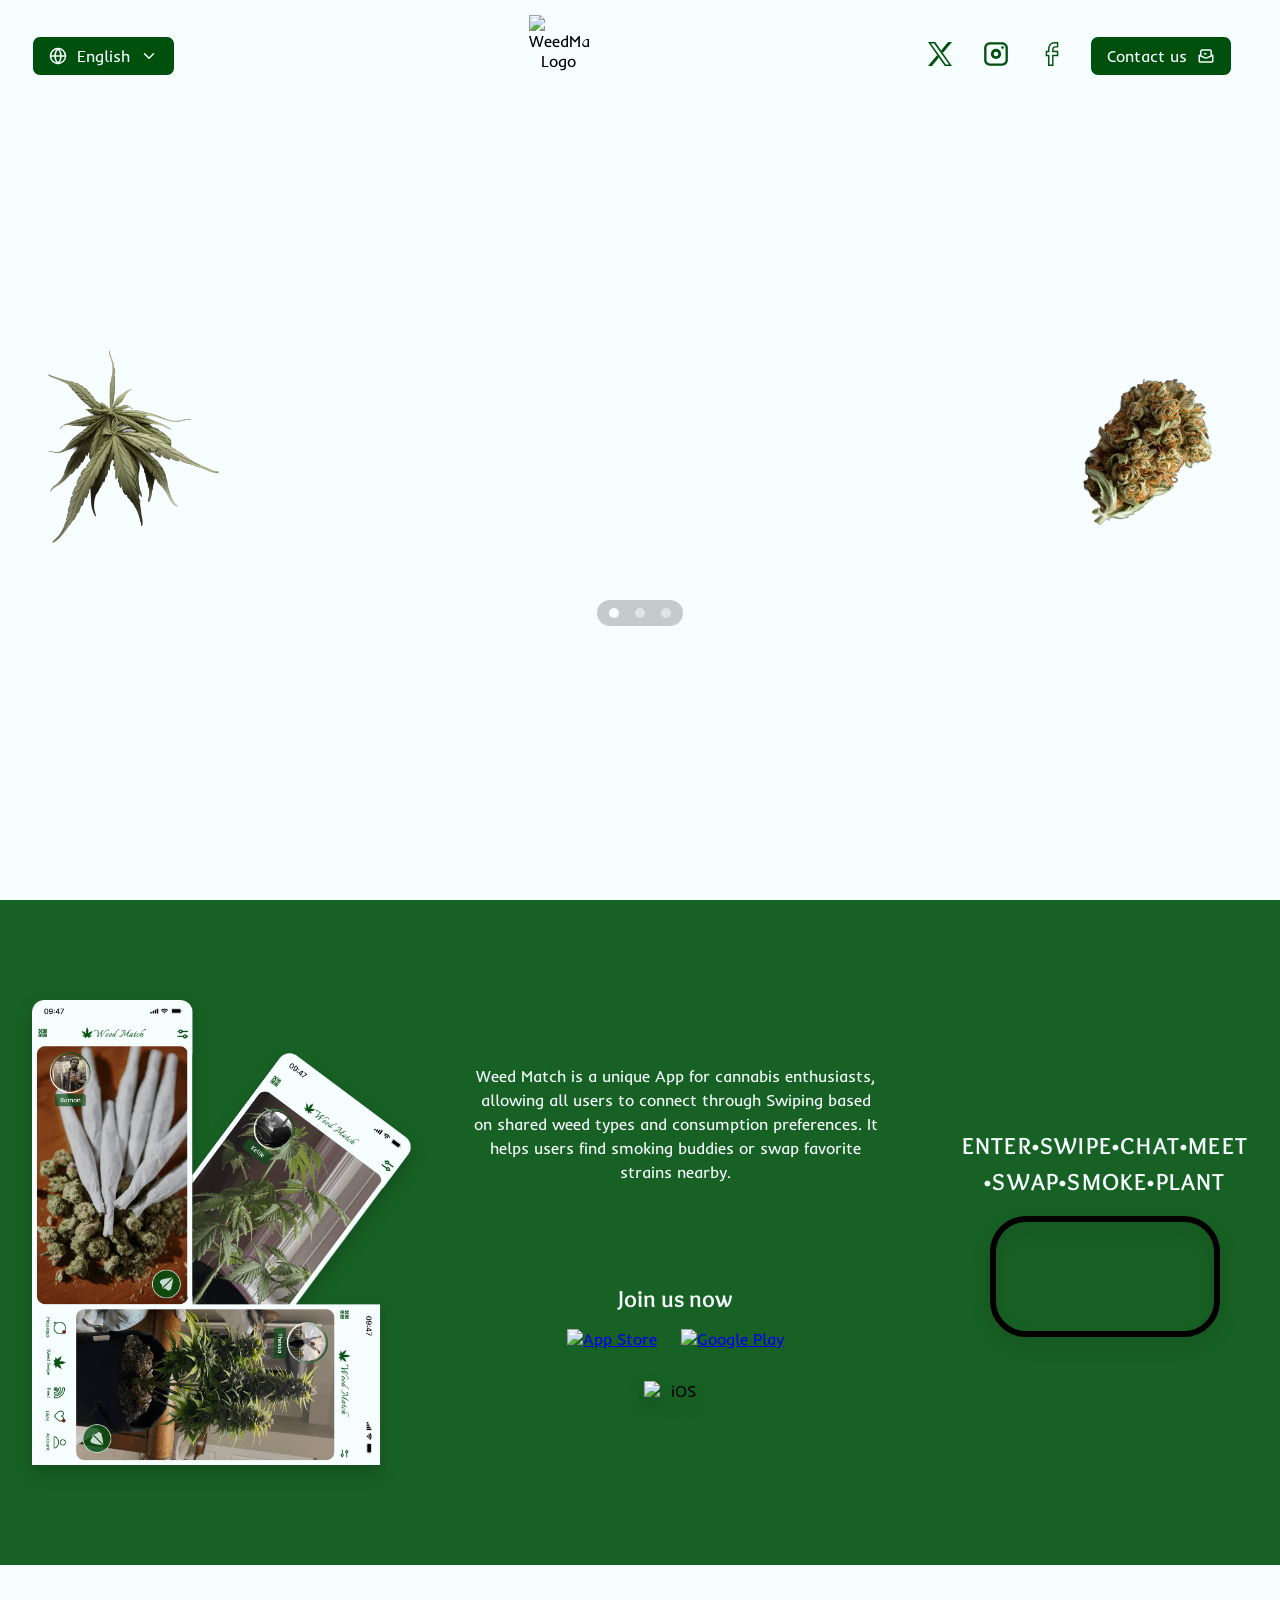
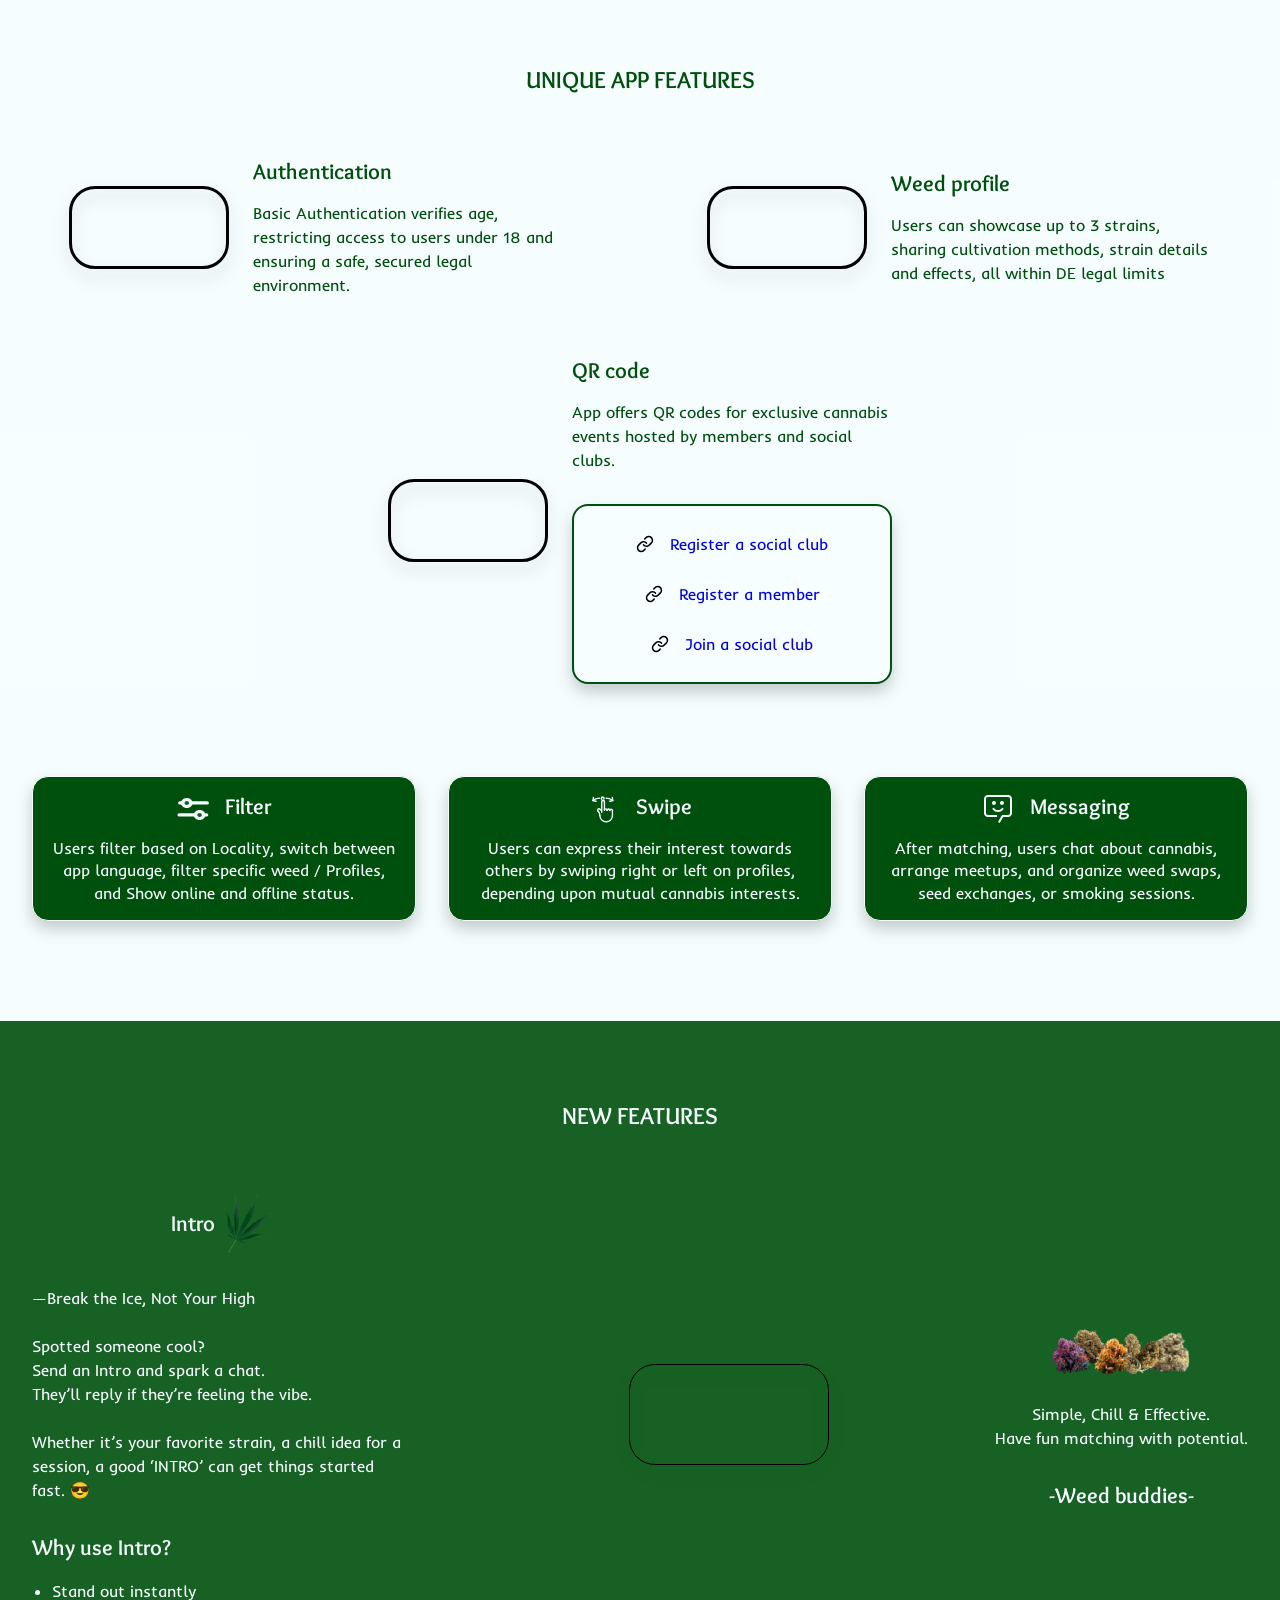
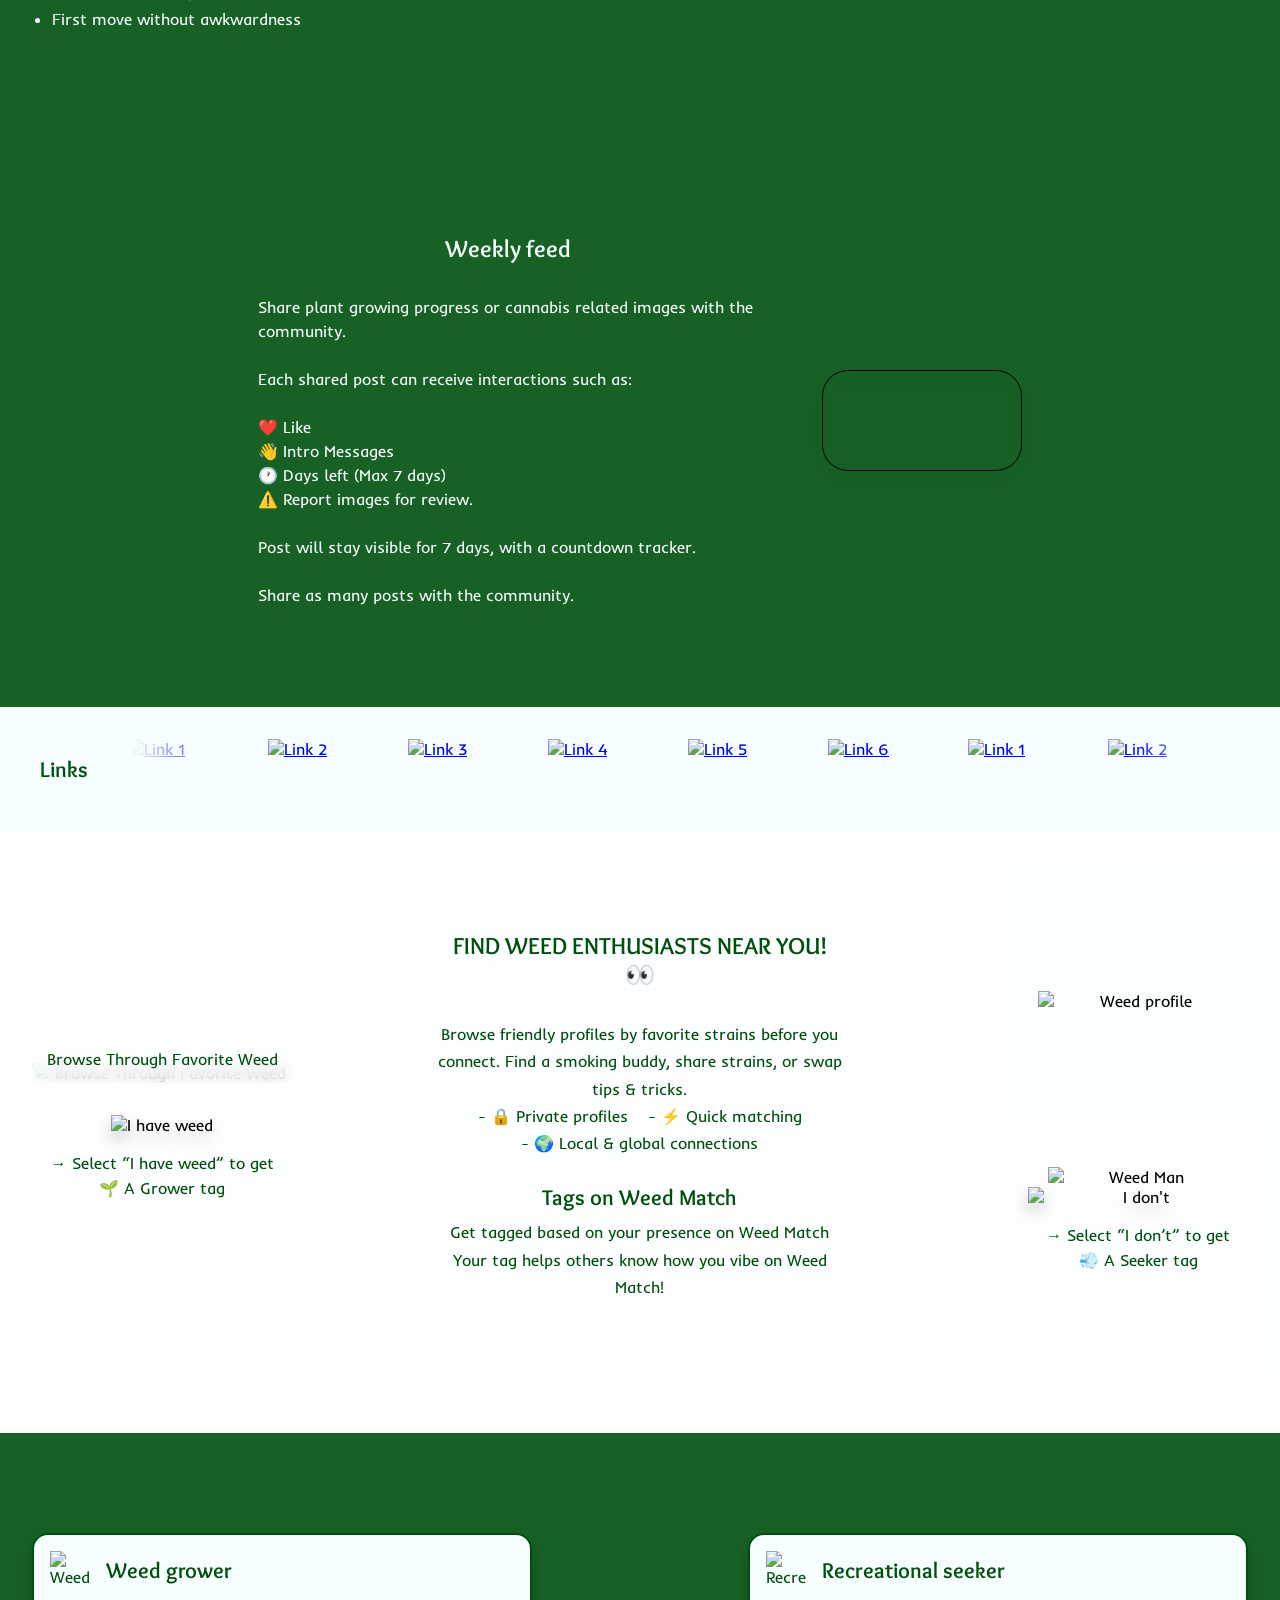
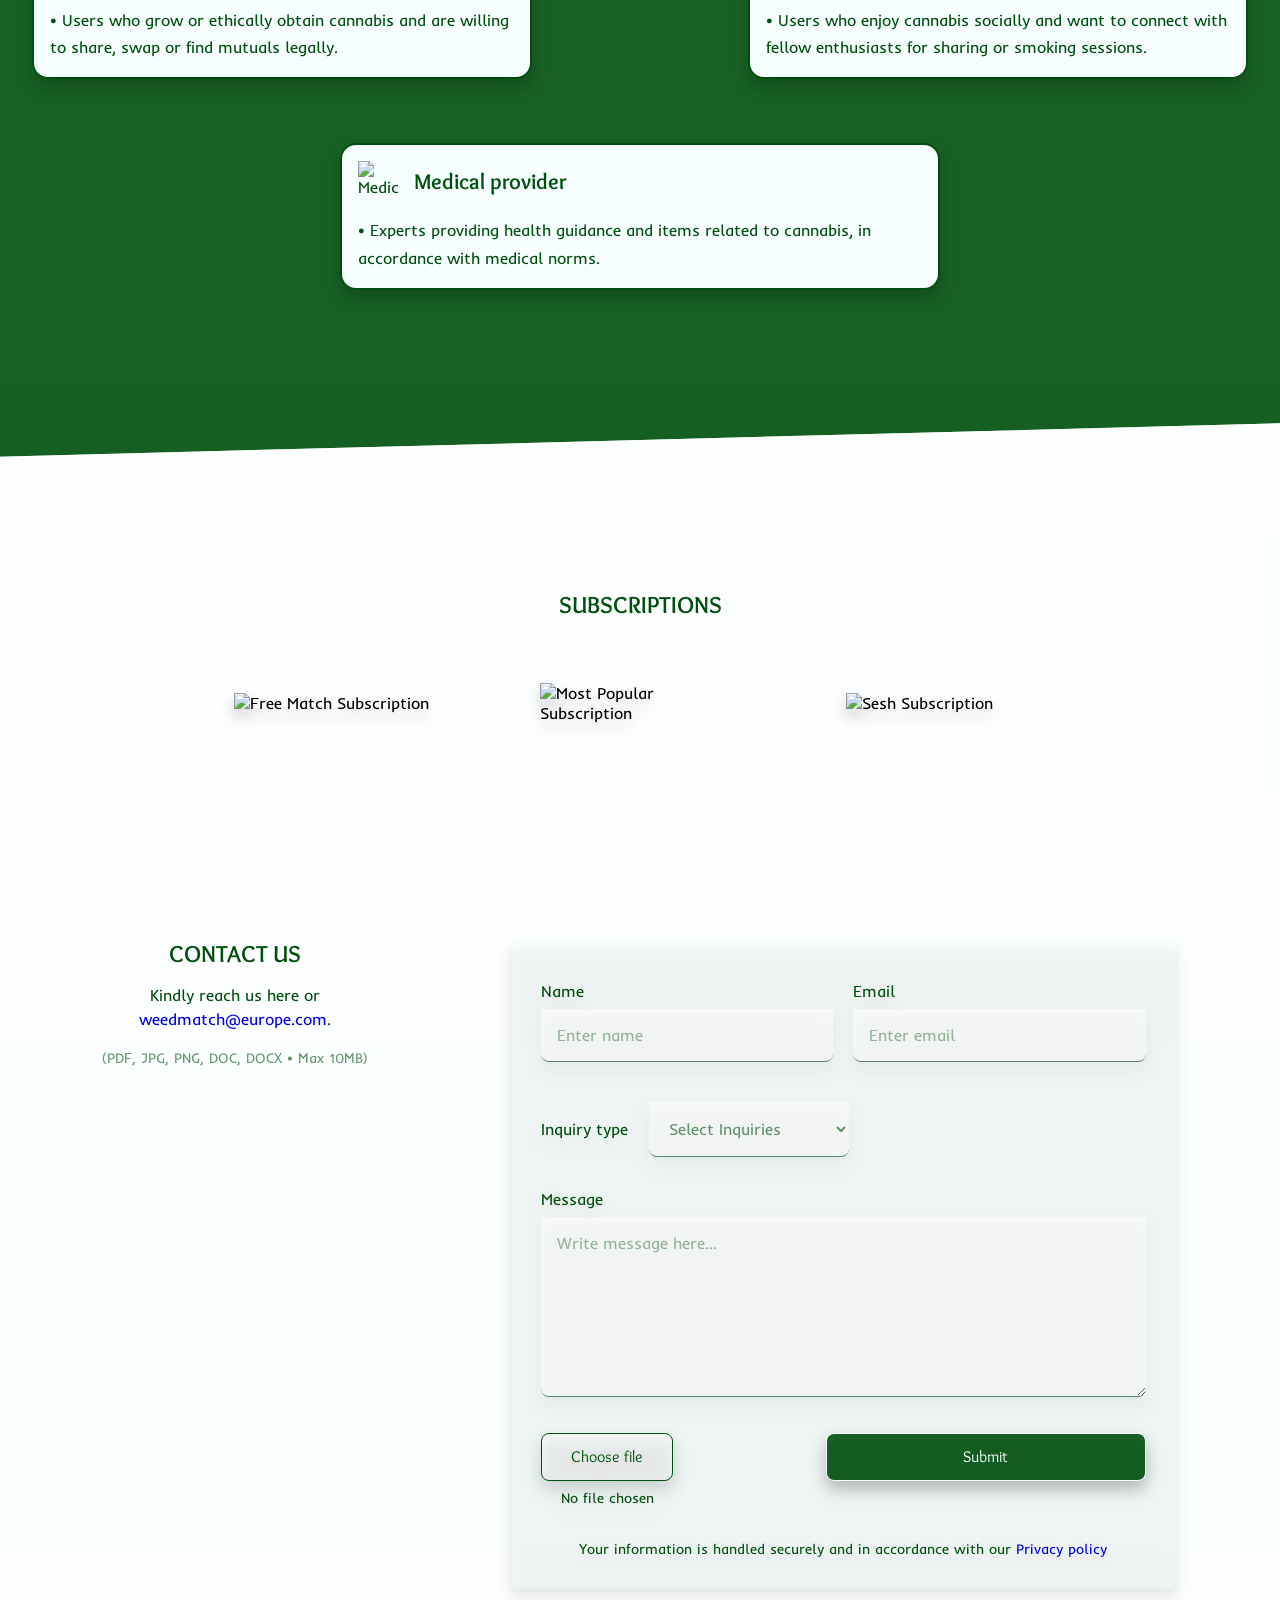
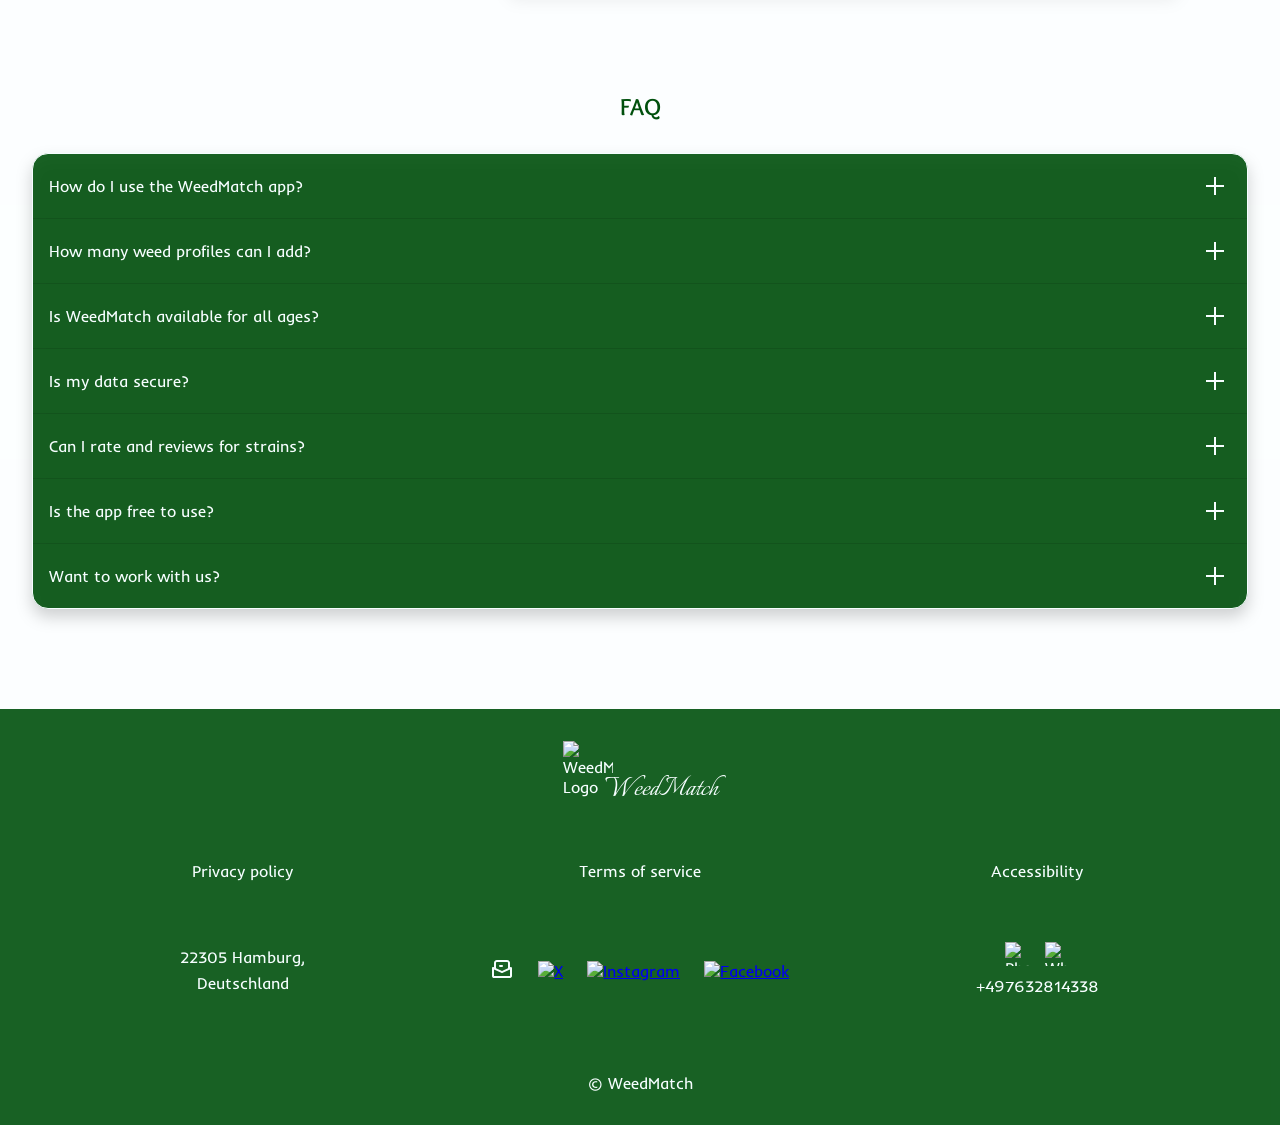
==== commit fd018a6a: "update" ====
--- a/index.html
+++ b/index.html
@@ -86,10 +86,7 @@
         <div class="language-menu">
 
          <div class="language-option">
-
-             <a href="de/index.html">
              Deutsch
-             </a>
     </div>
 
 </div>
@@ -301,7 +298,7 @@
 
         <div class="swipe-image">
 
-            <img src="assets/images/swipepage-image.avif" alt="Swipe Page">
+            <img src="assets/images/swipepage-image.png" alt="Swipe Page">
 
         </div>
 
--- a/style.css
+++ b/style.css
@@ -101,6 +101,7 @@
     width: 18px;
     height: 18px;
 }
+
 
 .language-option a {
     color: inherit;
@@ -3083,7 +3084,7 @@
 
 .contact-form input::placeholder,
 .contact-form textarea::placeholder {
-    color: rgba(0,80,13,0.6);
+    color: rgba(0,80,13,0.4);
 }
 
 .contact-form textarea{
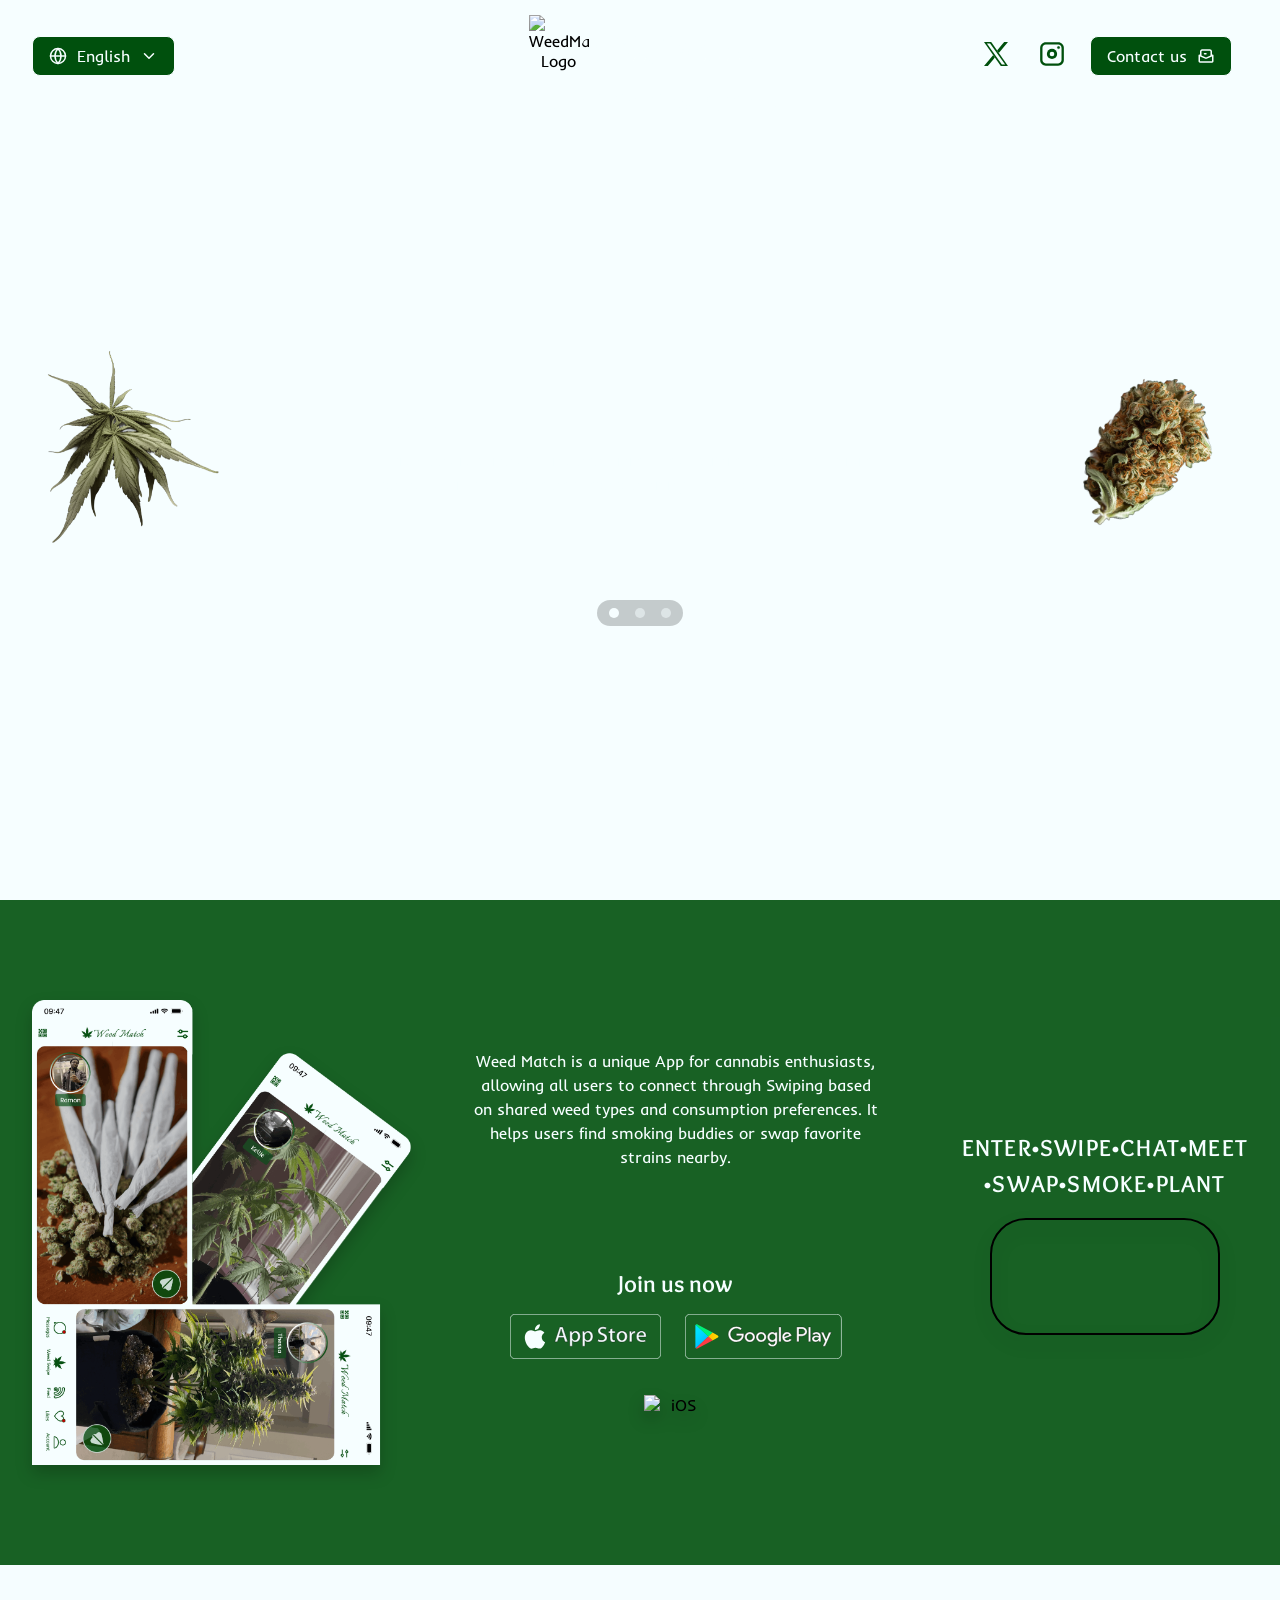
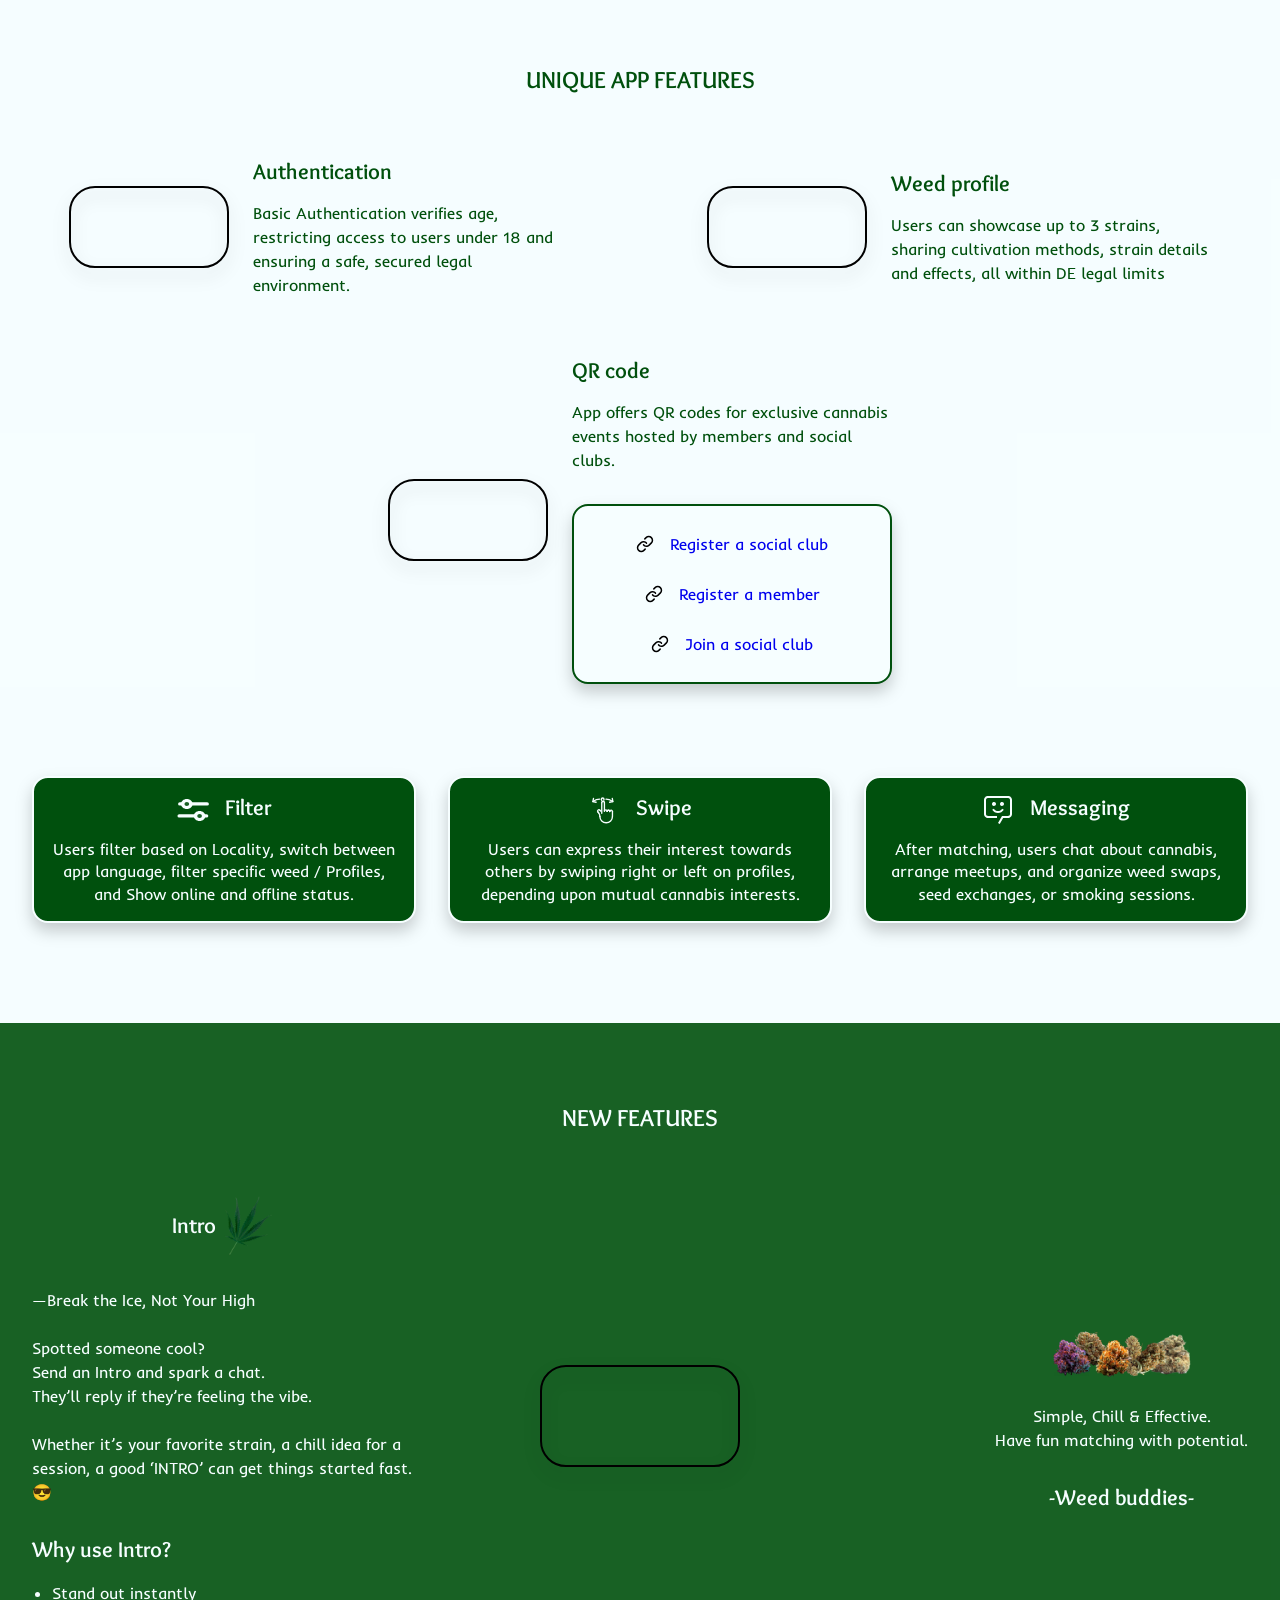
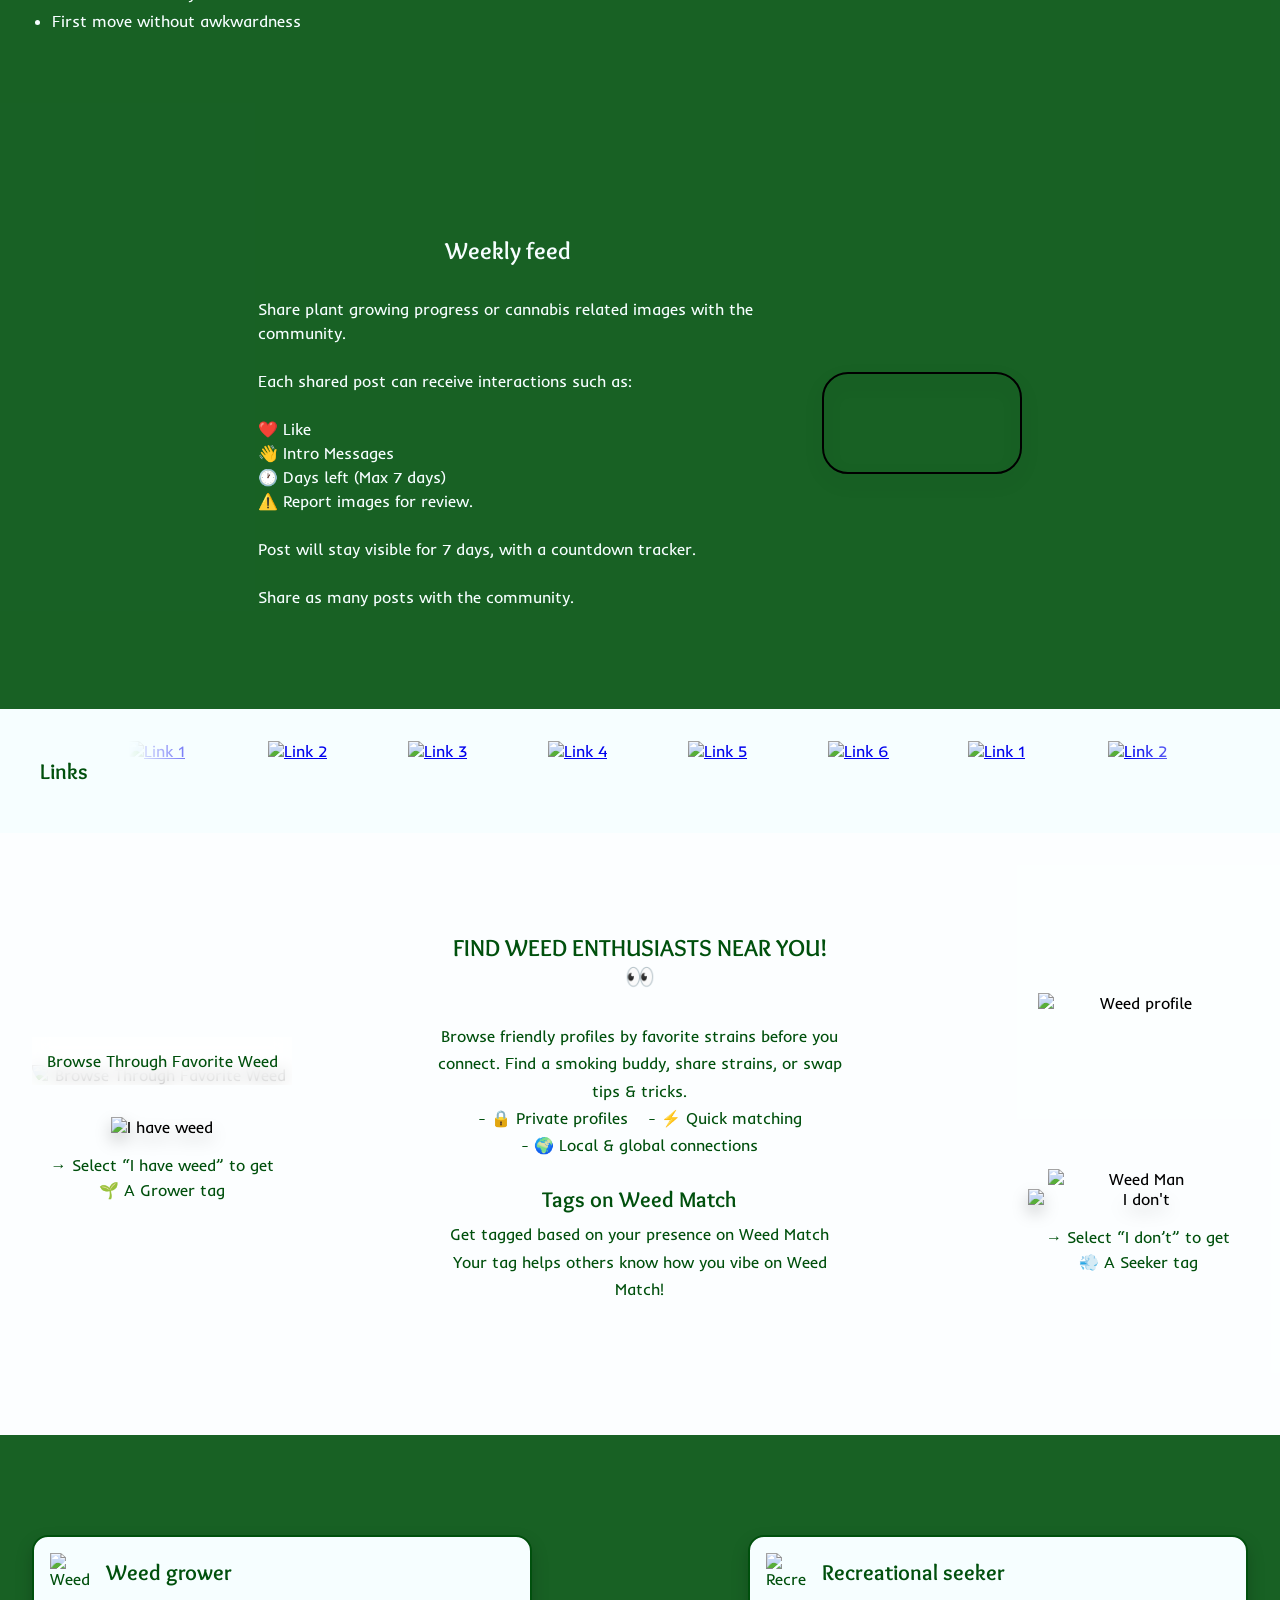
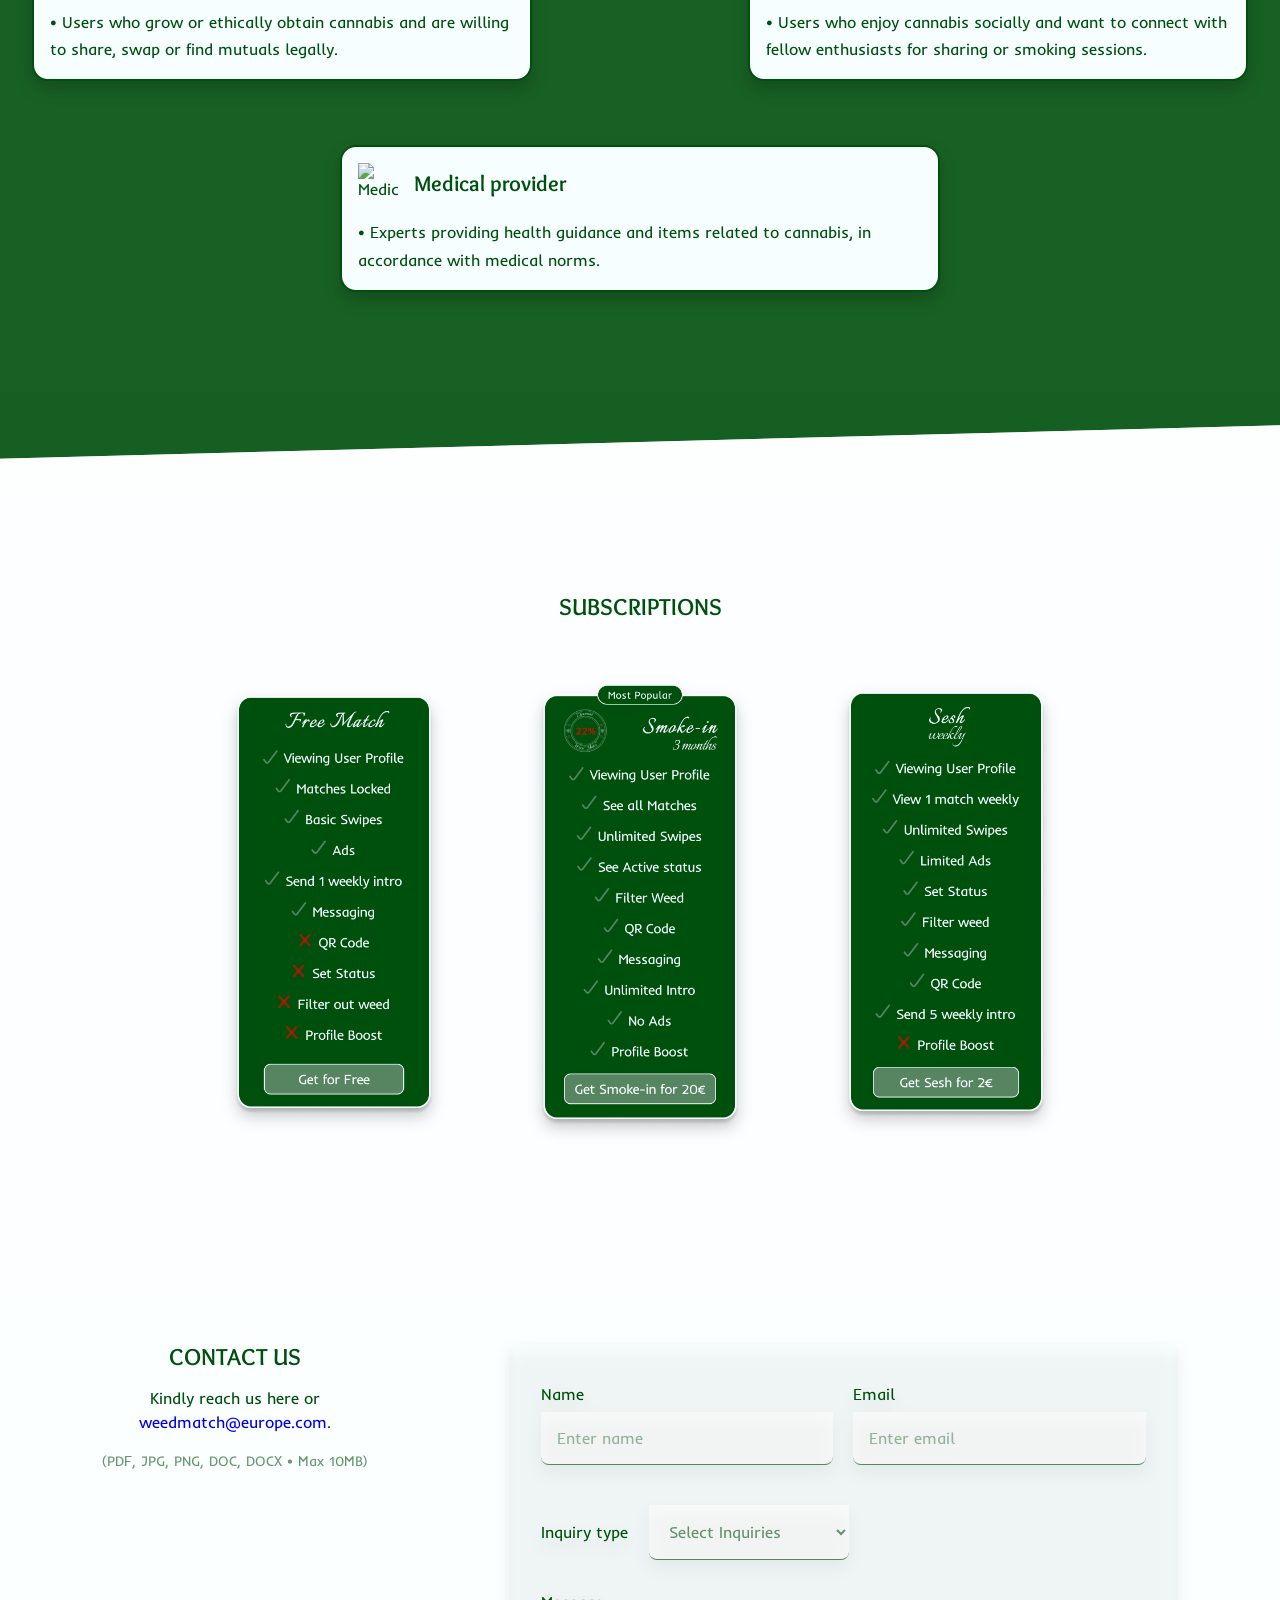
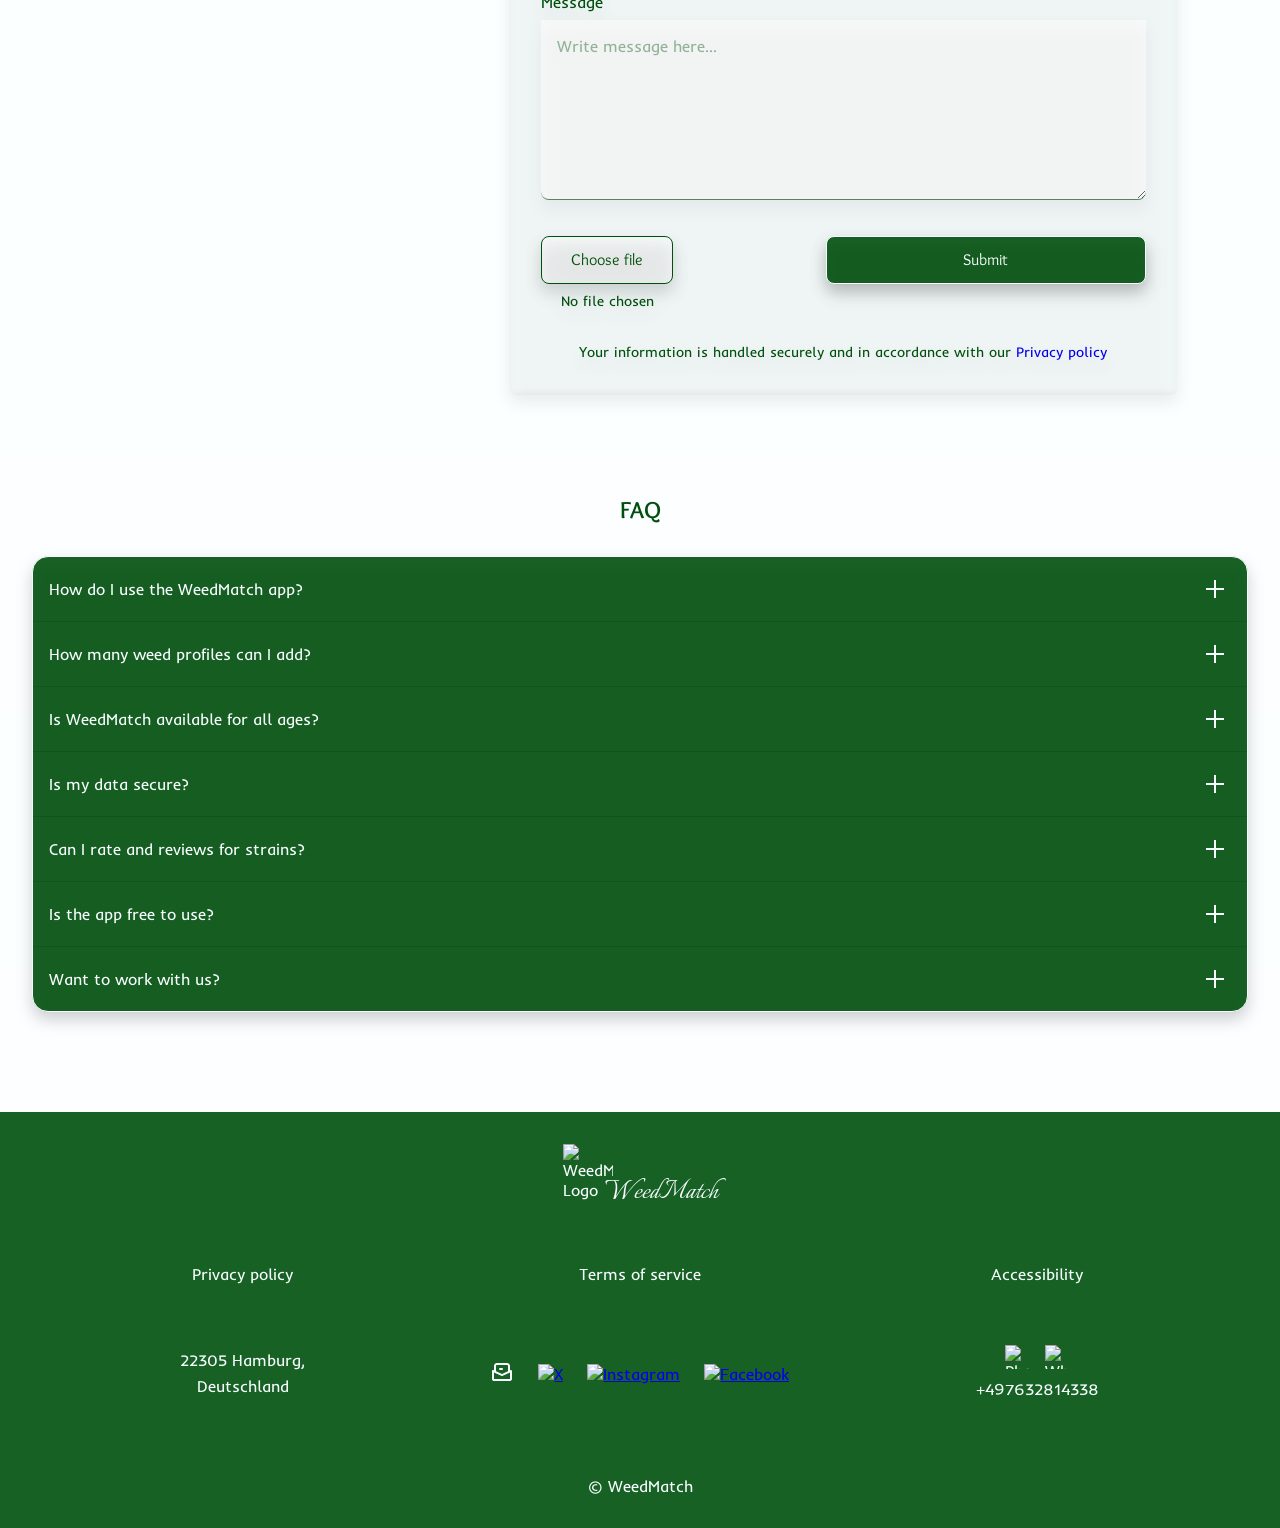
==== commit 8a8210c9: "update index.html and style.css to improve intro section layout and text" ====
--- a/index.html
+++ b/index.html
@@ -588,9 +588,9 @@
                 Send an Intro and spark a chat.<br>
                 They’ll reply if they’re feeling the vibe.<br><br>
 
-                Whether it’s your favorite strain, a chill idea 
-                for a session, a good ‘INTRO’ can get things 
-                started fast. 😎
+                Whether it’s your favorite strain, a chill
+                idea for a session, a good ‘INTRO’ can get
+                things started fast. 😎
 
             </p>
 
--- a/style.css
+++ b/style.css
@@ -539,6 +539,12 @@
 }
 
 
+/* Hide Facebook social icons */
+.icon-frame:has(img[src*="icon-facebook"]) {
+    display: none;
+}
+
+
 /* Header Buttons Wrapper */
 
 .header-buttons {
@@ -786,7 +792,7 @@
 .phone-mockup {
     position: relative;
     width: clamp(180px, 18vw, 240px);
-    border: 6px solid #000000;
+    border: 2px solid #000000;
     border-radius: clamp(20px, 3vw, 36px);
     overflow: hidden;
     filter: drop-shadow(0 8px 8px rgba(0, 0, 0, 0.2));
@@ -1014,7 +1020,7 @@
     width: 160px;
     flex-shrink: 0;
 
-    border: 3px solid #000000;
+    border: 2px solid #000000;
     border-radius: 26px;
 
     overflow: hidden;
@@ -1132,7 +1138,7 @@
 
     background: #00500D;
 
-    border: 1px solid #F6FEFF;
+    border: 2px solid #F6FEFF;
     border-radius: 16px;
 
     display: grid;
@@ -1634,8 +1640,7 @@
     padding: 64px 32px 100px 32px;
 
     display: grid;
-
-    grid-template-columns: repeat(3, 1fr);
+    grid-template-columns: minmax(0, 1fr) auto minmax(0, 1fr);
     align-items: center;
     gap: 40px;
 }
@@ -1644,6 +1649,8 @@
 
 .intro-content {
     width: 100%;
+    max-width: 380px;
+    justify-self: start;   /* hugs the left */
     display: flex;
     flex-direction: column;
     align-items: center;
@@ -1720,16 +1727,16 @@
 /* Video */
 
 .intro-video-container {
-
     display: flex;
     justify-content: center;
-    justify-self: end;
-}
+    justify-self: center;  /* was: end */
+}
+
 
 .intro-video-frame {
 
     width: 200px;
-    border: 1px solid #000;
+    border: 2px solid #000;
     border-radius: 26px;
     overflow: hidden;
 
@@ -1749,12 +1756,12 @@
 /* Right Column */
 
 .intro-right {
-
     display: flex;
     flex-direction: column;
     align-items: center;
     text-align: center;
-    justify-self: end;
+    justify-self: end;     /* hugs the right */
+    max-width: 380px;
 }
 
 .intro-weed-image {
@@ -1862,7 +1869,8 @@
 .intro-container{
     display:flex;
     flex-direction:column;
-    padding:0 16px;
+    box-sizing: border-box;
+    padding: 0 16px;
 }
 
 /* Main title */
@@ -1880,11 +1888,12 @@
     
 .intro-content{
     width:100%;
-}
-
-.intro-title-row{
+    align-items: flex-start;
+}
+
+.intro-title-row {
     margin-top: 64px;
-    justify-content:center;
+    justify-content: flex-start;
 }
 
 .intro-description{
@@ -1981,7 +1990,7 @@
     width: 200px;
     height: auto;
 
-    border: 1px solid #000;
+    border: 2px solid #000;
     border-radius: 26px;
     overflow: hidden;
 
@@ -2791,6 +2800,7 @@
     width: 200px;
     height: auto;
     object-fit: contain;
+
 }
 
 .subscription-desktop img,
